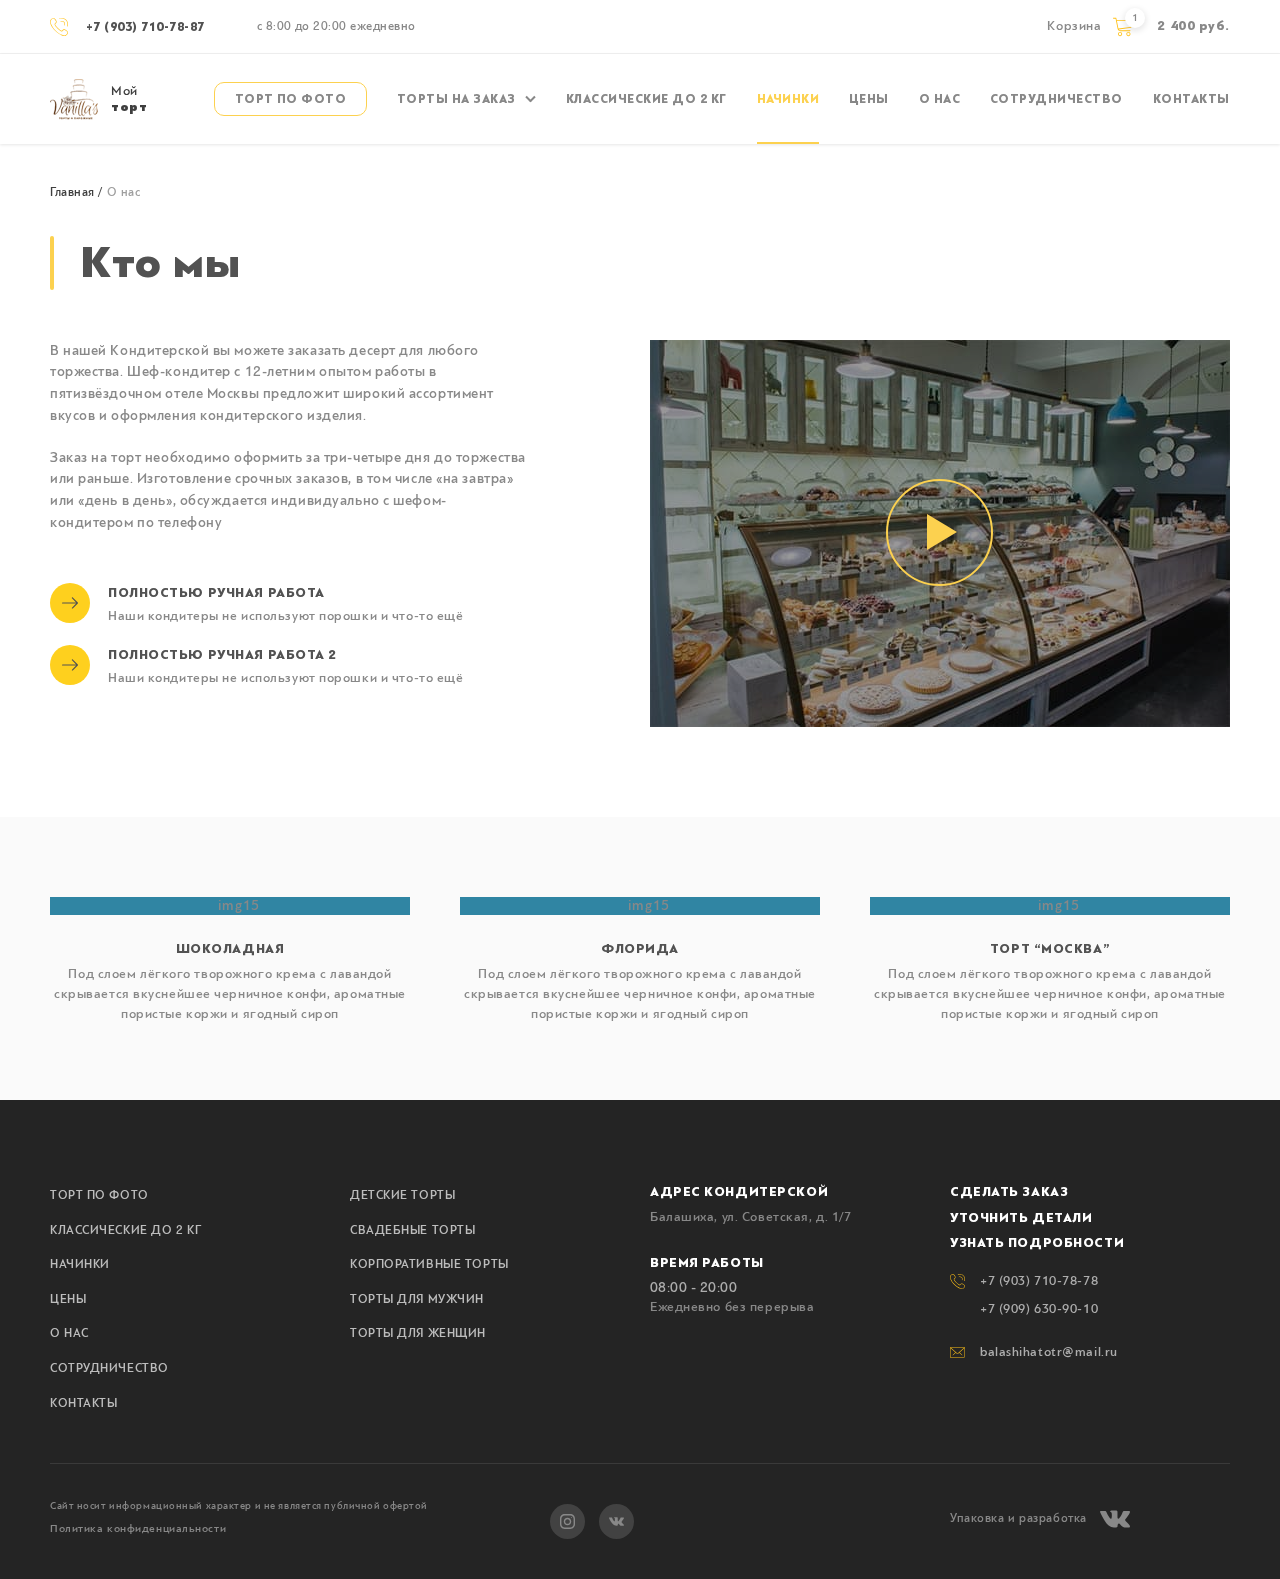
==== about.html @ bded31c9 "Add files via upload" ====
<!DOCTYPE html>
<html lang="ru">
<head>
	<meta http-equiv="Content-Type" content="text/html; charset=utf-8" />
	<meta name="format-detection" content="telephone=no">
	<meta name="viewport" content="width=device-width, initial-scale=1, user-scalable=no, maximum-scale=1">
	<title>Мой Торт - О нас</title>
	<link rel="stylesheet" type="text/css" href="css/style.css?ver1.0" />
	<link rel="stylesheet" type="text/css" href="css/jquery.fancybox.css" />
	<link rel="stylesheet" type="text/css" href="css/bootstrap-grid.css" />
	<link rel="stylesheet" type="text/css" href="css/menu.css" />
	<link rel="stylesheet" type="text/css" href="css/jquery.formstyler.css" />
	<link rel="stylesheet" type="text/css" href="css/datepicker.css" />
</head>
<body class="loaded ">


<!-- BEGIN BODY -->
<div class="main-wrapper ">

	<!-- BEGIN HEADER -->
	<header class="header cd-main-header">
		<div class="header__top">
			<div class="container">
				<div class="phone header__phone">
					<a href="tel:79037107887" class="phone__link"><svg class="icon icon-phone-call"><use xlink:href="#icon-phone-call"></use></svg> +7 (903) 710-78-87 </a>
				</div>
				<div class="work-time">с 8:00 до 20:00 ежедневно</div>
				<a href="#" class="basket header__right">
					<span class="basket__title">Корзина</span>
					<span class="basket__icon">
						<svg class="icon icon-shopping-cart"><use xlink:href="#icon-shopping-cart"></use></svg>
						<span class="basket__label">1</span>
					</span>
					<span class="basket__summa">2 400 руб.</span>
				</a>
			</div>
		</div>
		<div class="header__bottom">
			<div class="container">
				<a href="#" class="logo">
					<img src="img/logo.png" alt="" class="logo__img">
					<span class="logo__title">Мой <strong>торт</strong></span>
				</a>
				<ul class="cd-header-buttons d-lg-none">
					<li><a class="cd-nav-trigger" href="#cd-primary-nav"><span></span></a></li>
				</ul> 
			</div>
		</div>
	</header>
	<!-- HEADER EOF   -->

	<!-- BEGIN CONTENT -->
	<main class="main cd-main">
		<div class="container">
			<ul class="bread-crambs">
				<li class="bread-crambs__item">
					<a href="#" class="bread-crambs__link">Главная</a>
					<span class="devider">/</span>
				</li>
				<li class="bread-crambs__item">О нас</li>
			</ul>
			
			<article class="article-simple section">
				<div class="section__head">
					<h1 class="section__title">Кто мы</h1>
				</div>

				<div class="row">
					<div class="col-lg-5">
						<p>В нашей Кондитерской вы можете заказать десерт для любого торжества. Шеф-кондитер с 12-летним опытом работы в пятизвёздочном отеле Москвы предложит широкий ассортимент вкусов и оформления кондитерского изделия.</p>
 
						<p>Заказ на торт необходимо оформить за три-четыре дня до торжества или раньше. Изготовление срочных заказов, в том числе «на завтра» или «день в день», обсуждается индивидуально с шефом-кондитером по телефону</p>

 						<ul class="fact-list">
 							<li>
 								<span class="fact-list__icon"><svg class="icon icon-right-arrow"><use xlink:href="#icon-right-arrow"></use></svg></span>
 								<h5 class="h5">Полностью ручная работа</h5>
								<p>Наши кондитеры не используют порошки и что-то ещё</p>
 							</li>
 							<li>
 								<span class="fact-list__icon"><svg class="icon icon-right-arrow"><use xlink:href="#icon-right-arrow"></use></svg></span>
 								<h5 class="h5">Полностью ручная работа 2</h5>
								<p>Наши кондитеры не используют порошки и что-то ещё</p>
 							</li>
 						</ul>
					</div>
					<div class="col-lg-6 offset-lg-1">
						<div class="video js-video" data-youtube-link="bTLvoWpBKPc">
							<div class="video-cont">
								<img class="video__img" src="img/v880_881.jpg" alt="" />
								<button class="video__play" type="button"></button>
							</div>
						</div>
					</div>
				</div>
			</article>
		</div>
		
		<section class="section section-stuffing section--dark" id="sec-spec">
			<div class="container">
				<div class="stuffing-list">
					<div class="row gutter50 gutter-sm30">
						<div class="col-lg-4 col-sm-6">
							<div class="stuffing-block">
								<figure class="stuffing-block__img">
									<img class="lazy" data-src="img/stuffing-img1.jpg" alt="img15">
									<figcaption class="stuffing-block__caption">
										<div class="stuffing-block__info">
											<h4>Состав</h4>
											<p>сахар, мука, яйца, сливки Parmallat, свежие ягоды клубники, черники и ананаса, что-то ещё сахар, мука, яйца, сливки Parmallat, свежие ягоды клубники, черники и ананаса, что-то ещё сахар, мука, яйца, сливки Parmallat, свежие ягоды клубники, черники и ананаса, что-то ещё</p>
										</div>
									</figcaption>			
								</figure>
								<div class="stuffing-block__body">
									<div class="stuffing-block__title">шоколадная</div>
									<p>Под слоем лёгкого творожного крема с лавандой скрывается вкуснейшее черничное конфи, ароматные пористые коржи и ягодный сироп  </p>
								</div>
							</div> 
						</div>
						<div class="col-lg-4 col-sm-6">
							<div class="stuffing-block">
								<figure class="stuffing-block__img">
									<img class="lazy" data-src="img/stuffing-img2.jpg" alt="img15">
									<figcaption class="stuffing-block__caption">
										<div class="stuffing-block__info">
											<h4>Состав</h4>
											<p>сахар, мука, яйца, сливки Parmallat, свежие ягоды клубники, черники и ананаса, что-то ещё</p>
										</div>
									</figcaption>			
								</figure>
								<div class="stuffing-block__body">
									<div class="stuffing-block__title">Флорида</div>
									<p>Под слоем лёгкого творожного крема с лавандой скрывается вкуснейшее черничное конфи, ароматные пористые коржи и ягодный сироп  </p>
								</div>
							</div> 
						</div>
						<div class="col-lg-4 col-sm-6">
							<div class="stuffing-block">
								<figure class="stuffing-block__img">
									<img class="lazy" data-src="img/stuffing-img3.jpg" alt="img15">
									<figcaption class="stuffing-block__caption">
										<div class="stuffing-block__info">
											<h4>Состав</h4>
											<p>сахар, мука, яйца, сливки Parmallat, свежие ягоды клубники, черники и ананаса, что-то ещё</p>
										</div>
									</figcaption>			
								</figure>
								<div class="stuffing-block__body">
									<div class="stuffing-block__title">Торт “Москва”</div>
									<p>Под слоем лёгкого творожного крема с лавандой скрывается вкуснейшее черничное конфи, ароматные пористые коржи и ягодный сироп  </p>
								</div>
							</div> 
						</div>
					</div>
				</div>
			</div>
		</section>
		
		<div class="cd-overlay"></div>
	</main>
	<!-- CONTENT EOF   -->

	<!-- BEGIN FOOTER -->
	<footer class="footer">
		<div class="container">
			<div class="footer__top">
				<div class="row">
					<div class="col-sm-6 col-lg-3 footer__item">
						<ul class="footer-menu">
							<li><a href="#">Торт по фото</a></li>
							<li><a href="#">Классические до 2 кг</a></li>
							<li><a href="#">начинки</a></li>
							<li><a href="#">цены</a></li>
							<li><a href="#">о нас</a></li>
							<li><a href="#">сотрудничество</a></li>
							<li><a href="#">КОНТАКТЫ</a></li>
						</ul>
					</div>
					<div class="col-sm-6 col-lg-3 footer__item">
						<ul class="footer-menu">
							<li><a href="#">Детские торты</a></li>
							<li><a href="#">Свадебные торты</a></li>
							<li><a href="#">Корпоративные торты</a></li>
							<li><a href="#">Торты для мужчин</a></li>
							<li><a href="#">Торты для женщин</a></li>
						</ul>
					</div>
					<div class="col-sm-6 col-lg-3 footer__item">
						<div class="footer-info-list">
							<h5 class="footer__title">Адрес кондитерской</h5>
							<div class="footer-info-list__text">Балашиха, ул. Советская, д. 1/7</div>
						</div>
	
	
						<div class="footer-info-list">
							<h5 class="footer__title">Время работы</h5>
							<div class="footer-info-list__text"><div class="work-time">08:00 - 20:00</div>Ежедневно без перерыва</div>
						</div>
					</div>
					<div class="col-sm-6 col-lg-3 footer__item">
						<h5 class="footer__title mb10"><a href="#">Сделать заказ</a></h5>
						<h5 class="footer__title mb10"><a href="#">Уточнить детали</a></h5>
						<h5 class="footer__title mb10"><a href="#">узнать подробности</a></h5>
	
						<address class="address-list mt20">
							<div class="address-list__item">
								<svg class="icon icon-phone-call"><use xlink:href="#icon-phone-call"></use></svg>
								<div><a href="tel:79037107878">+7 (903) 710-78-78 </a></div>
								<div><a href="tel:79096309010">+7 (909) 630-90-10 </a></div>
							</div>
							<div class="address-list__item">
								<svg class="icon icon-mail"><use xlink:href="#icon-mail"></use></svg>
								<div><a href="mailto:balashihatotr@mail.ru">balashihatotr@mail.ru</a></div>
							</div>
						</address>
					</div>
					<div class="col-sm-6 col-lg-3 offset-lg-9">
						<div class="card-block"><img class="lazy" data-src="img/cards.png" alt=""></div>
					</div>
				</div>
			</div>
			<div class="footer__bottom">
				<div class="row align-items-center">
					<div class="col-lg-5 col-md-5">
						<p class="size-xs mb5">Сайт носит информационный характер и не является публичной офертой</p>
						<p class="mb5"><a data-fancybox data-src="#popup-policy"  href="javascript:;" class="policy">Политика конфиденциальности</a></p>
					</div>
					<div class="col-lg-4 col-md-3">
						<div class="social mt10 mb10 social--circle">
							<a href="#" class="social__link"><svg class="icon icon-instagram"><use xlink:href="#icon-instagram"></use></svg></a>
							<a href="#" class="social__link"><svg class="icon icon-vk"><use xlink:href="#icon-vk"></use></svg></a>
						</div>
					</div>
					<div class="col-lg-3 col-md-4">
						<p class="size-sm mb5">Упаковка и разработка <a href="#" class="social__link"><svg class="icon icon-vk"><use xlink:href="#icon-vk"></use></svg></a></p>
					</div>
				</div>
			</div>
		</div>
	
	</footer>
	<!-- FOOTER EOF   -->

</div>
<!-- BODY EOF   -->


<nav class="cd-nav">
	<ul id="cd-primary-nav" class="cd-primary-nav is-fixed">
		<li class="cd-nav-item-button"><span><a href="#" class="cd-nav-button">ТОРТ ПО ФОТО</a></span></li>
		<li class="has-children">
			<a href="#" >ТОРТЫ НА ЗАКАЗ</a>
			<div class="cd-nav-icons is-hidden">
				<div class="container">
					<ul class="cd-nav-menu">
						<li class="go-back"><a href="#0">МЕНЮ</a></li>
						<li>
							<a class="cd-nav-item" href="#">
								<svg class="icon icon-birthday"><use xlink:href="#icon-birthday"></use></svg>
								<h5>Детские торты</h5>
								<p>Праздник для вашего ребёнка</p>
							</a>
						</li>
						<li>
							<a class="cd-nav-item" href="#">
								<svg class="icon icon-birthday"><use xlink:href="#icon-birthday"></use></svg>
								<h5>Свадебные торты</h5>
								<p>Праздник для вашего ребёнка</p>
							</a>
						</li>
						<li>
							<a class="cd-nav-item" href="#">
								<svg class="icon icon-birthday"><use xlink:href="#icon-birthday"></use></svg>
								<h5>Корпоративные торты</h5>
								<p>Праздник для вашего ребёнка</p>
							</a>
						</li>
						<li>
							<a class="cd-nav-item" href="#">
								<svg class="icon icon-birthday"><use xlink:href="#icon-birthday"></use></svg>
								<h5>Торты для мужчин</h5>
								<p>Праздник для вашего ребёнка</p>
							</a>
						</li>
						<li>
							<a class="cd-nav-item" href="#">
								<svg class="icon icon-birthday"><use xlink:href="#icon-birthday"></use></svg>
								<h5>Торты для женщин</h5>
								<p>Праздник для вашего ребёнка</p>
							</a>
						</li>
					</ul>
				</div>
			</div>
		</li>
		<li><a href="#">КЛАССИЧЕСКИЕ ДО 2 КГ</a></li>
		<li><a href="#" class="selected">НАЧИНКИ</a></li>
		<li><a href="#">ЦЕНЫ</a></li>
		<li class="d-lg-none d-xl-block"><a href="#">О НАС</a></li>
		<li class="d-lg-none d-xl-block"><a href="#">СОТРУДНИЧЕСТВО</a></li>
		<li class="d-lg-none d-xl-block"><a href="#">KОНТАКТЫ</a></li>
		<li class="has-children d-none d-lg-block d-xl-none">
			<a href="#"><svg class="icon icon-dots-more"><use xlink:href="#icon-dots-more"></use></svg></a>
			<div class="cd-nav-icons is-hidden">
				<div class="container">
					<ul class="b-nav ">
						<li class="b-nav__item ">
							<a href="#" class="b-nav__link">
								<span class="b-nav__title">О НАС</span>
							</a>
						</li>
						<li class="b-nav__item ">
							<a href="#" class="b-nav__link">
								<span class="b-nav__title">СОТРУДНИЧЕСТВО</span>
							</a>
						</li>
						<li class="b-nav__item ">
							<a href="#" class="b-nav__link">
								<span class="b-nav__title">KОНТАКТЫ</span>
							</a>
						</li>
					</ul>
				</div>
			</div>
		</li>
		<li class="cd-nav-footer d-lg-none">
			<div class="cd-nav-footer__inner">
				<address class="address-list mb40">
					<div class="address-list__item">
						<svg class="icon icon-phone-call"><use xlink:href="#icon-phone-call"></use></svg>
						<div><a href="tel:79037107878">+7 (903) 710-78-78 </a></div>
						<div><a href="tel:79096309010">+7 (909) 630-90-10 </a></div>
					</div>

				</address>
				<div class="footer-info-list">
					<h5 class="footer__title">Адрес кондитерской</h5>
					<div class="footer-info-list__text">Балашиха, ул. Советская, д. 1/7</div>
				</div>


				<div class="footer-info-list">
					<h5 class="footer__title">Время работы</h5>
					<div class="footer-info-list__text"><div class="work-time">08:00 - 20:00</div>Ежедневно без перерыва</div>
				</div>
			</div>
		</li>
	</ul> <!-- primary-nav -->
</nav> <!-- cd-nav -->


<div style="display: none;" id="popup-callback" class="popup animated-modal">
	<div class="popup__head">
		<h2 class="popup__title">Перезвоните мне</h2>
	</div>
	<p class="size-lm text-center">Введите, пожалуйста, свои данные и наш менеджер свяжется с вами в течение нескольких минут</p>
	
	<form action="#">
		<div class="form-field">
			<input type="text" class="form-input" placeholder="Имя*">
		</div>
		<div class="form-field">
			<input type="tel" class="form-input tel-mask" placeholder="Телефон* ">
		</div>
		<input type="submit" value="Оформить заказ" class="btn btn--block btn--warning btn--lg">
		<p class="mt10 size-xs text-center color-default mb0">
			Нажимая кнопку, вы соглашаетесь <br>с <a data-fancybox data-src="#popup-conditions"  href="javascript:;" onclick="javascript:parent.jQuery.fancybox.close();" class="link">условиями обработки данных</a>
		</p>
	</form>
</div>

<div style="display: none;" id="popup-order-one-click" class="popup animated-modal">
	<div class="row gutter30">
		<div class="col-md-6 mb30">
			<div class="popup__head">
				<h2 class="popup__title">Заказ в 1 клик</h2>
			</div>
			<div class="card card--small text-center">
				<div class="card__img">
					<img class="lazy" data-src="img/card-img1.png" alt="">
				</div>
				<div class="card__body">
					<div class="articul">Арт. 1478</div>
					<h6 class="card__title">Торт “Лунтик”</h6>
				</div>
			</div>
			<div class="card-description mt15">
				<div class="mb5"><strong>Начинка:</strong> белый лес</div>
				<div class="mb5"><strong>Вес:</strong> 4 кг (8 человек) </div>
				<div class="mb5"><strong>Надпись:</strong> С днём рождения, Елена Александовна (на ленте) </div>
				<div class="mb5 mt10">Стоимость: <span class="price">3 400 руб.</span></div>
			</div>
		</div>
		<div class="col-md-6 mb30">
			<p class="size-lm text-center">Введите, пожалуйста, свои данные и наш менеджер свяжется с вами в течение нескольких минут</p>
			<form action="#">
				<div class="form-field">
					<div class="form-field-icon">
						<input type="text" class="datepicker-here form-input" placeholder="Дата">
						<span class="form-icon"><span class="arrow"></span></span>
					</div>
				</div>
				<div class="form-field">
					<input type="text" class="form-input" placeholder="Имя*">
				</div>
				<div class="form-field">
					<input type="tel" class="form-input tel-mask" placeholder="Телефон* ">
				</div>
				<div class="form-field">
					<input type="email" class="form-input " placeholder="Email">
				</div>
				<input type="submit" value="Оформить заказ" class="btn btn--block btn--warning btn--lg">
				<p class="mt10 size-xs text-center color-default mb0">
					Нажимая кнопку, вы соглашаетесь <br>с <a data-fancybox data-src="#popup-conditions"  href="javascript:;" onclick="javascript:parent.jQuery.fancybox.close();" class="link">условиями обработки данных</a>
				</p>
			</form>
		</div>
	</div>
</div>

<div style="display: none;" id="popup-label-examples" class="popup animated-modal">
	<div class="popup__head">
		<h2 class="popup__title">Примеры надписей</h2>
	</div>

	<div class="label-examples">
		<div class="row gutter50 gutter-sm30">
			<div class="col-sm-6">
				<div class="label-example">
					<div class="label-example__img"><img class="lazy" data-src="img/label-ex.jpg" alt=""></div>
					<div class="label-example__title">Надпись на  торте</div>
				</div>
			</div>
			<div class="col-sm-6">
				<div class="label-example">
					<div class="label-example__img"><img class="lazy" data-src="img/label-ex2.jpg" alt=""></div>
					<div class="label-example__title">Надпись на ленте</div>
				</div>
			</div>
		</div>
	</div>
</div>

<div style="display: none;" id="popup-stuffing" class="popup animated-modal">
	<div class="popup__head">
		<h2 class="popup__title">Начинки</h2>
	</div>

	<div class="stuffing-list">
		<div class="row gutter50 gutter-sm30">
			<div class="col-lg-4 col-sm-6">
				<div class="stuffing-block">
					<figure class="stuffing-block__img">
						<img class="lazy" data-src="img/stuffing-img1.jpg" alt="img15">
						<figcaption class="stuffing-block__caption">
							<div class="stuffing-block__info">
								<h4>Состав</h4>
								<p>сахар, мука, яйца, сливки Parmallat, свежие ягоды клубники, черники и ананаса, что-то ещё сахар, мука, яйца, сливки Parmallat, свежие ягоды клубники, черники и ананаса, что-то ещё сахар, мука, яйца, сливки Parmallat, свежие ягоды клубники, черники и ананаса, что-то ещё</p>
							</div>
						</figcaption>			
					</figure>
					<div class="stuffing-block__body">
						<div class="stuffing-block__title">шоколадная</div>
						<p>Под слоем лёгкого творожного крема с лавандой скрывается вкуснейшее черничное конфи, ароматные пористые коржи и ягодный сироп  </p>
					</div>
				</div> 
			</div>
			<div class="col-lg-4 col-sm-6">
				<div class="stuffing-block">
					<figure class="stuffing-block__img">
						<img class="lazy" data-src="img/stuffing-img2.jpg" alt="img15">
						<figcaption class="stuffing-block__caption">
							<div class="stuffing-block__info">
								<h4>Состав</h4>
								<p>сахар, мука, яйца, сливки Parmallat, свежие ягоды клубники, черники и ананаса, что-то ещё</p>
							</div>
						</figcaption>			
					</figure>
					<div class="stuffing-block__body">
						<div class="stuffing-block__title">Флорида</div>
						<p>Под слоем лёгкого творожного крема с лавандой скрывается вкуснейшее черничное конфи, ароматные пористые коржи и ягодный сироп  </p>
					</div>
				</div> 
			</div>
			<div class="col-lg-4 col-sm-6">
				<div class="stuffing-block">
					<figure class="stuffing-block__img">
						<img class="lazy" data-src="img/stuffing-img3.jpg" alt="img15">
						<figcaption class="stuffing-block__caption">
							<div class="stuffing-block__info">
								<h4>Состав</h4>
								<p>сахар, мука, яйца, сливки Parmallat, свежие ягоды клубники, черники и ананаса, что-то ещё</p>
							</div>
						</figcaption>			
					</figure>
					<div class="stuffing-block__body">
						<div class="stuffing-block__title">Торт “Москва”</div>
						<p>Под слоем лёгкого творожного крема с лавандой скрывается вкуснейшее черничное конфи, ароматные пористые коржи и ягодный сироп  </p>
					</div>
				</div> 
			</div>
			<div class="col-lg-4 col-sm-6">
				<div class="stuffing-block">
					<figure class="stuffing-block__img">
						<img class="lazy" data-src="img/stuffing-img2.jpg" alt="img15">
						<figcaption class="stuffing-block__caption">
							<div class="stuffing-block__info">
								<h4>Состав</h4>
								<p>сахар, мука, яйца, сливки Parmallat, свежие ягоды клубники, черники и ананаса, что-то ещё</p>
							</div>
						</figcaption>			
					</figure>
					<div class="stuffing-block__body">
						<div class="stuffing-block__title">Флорида</div>
						<p>Под слоем лёгкого творожного крема с лавандой скрывается вкуснейшее черничное конфи, ароматные пористые коржи и ягодный сироп  </p>
					</div>
				</div> 
			</div>
			<div class="col-lg-4 col-sm-6">
				<div class="stuffing-block">
					<figure class="stuffing-block__img">
						<img class="lazy" data-src="img/stuffing-img3.jpg" alt="img15">
						<figcaption class="stuffing-block__caption">
							<div class="stuffing-block__info">
								<h4>Состав</h4>
								<p>сахар, мука, яйца, сливки Parmallat, свежие ягоды клубники, черники и ананаса, что-то ещё</p>
							</div>
						</figcaption>			
					</figure>
					<div class="stuffing-block__body">
						<div class="stuffing-block__title">Торт “Москва”</div>
						<p>Под слоем лёгкого творожного крема с лавандой скрывается вкуснейшее черничное конфи, ароматные пористые коржи и ягодный сироп  </p>
					</div>
				</div> 
			</div>
			<div class="col-lg-4 col-sm-6">
				<div class="stuffing-block">
					<figure class="stuffing-block__img">
						<img class="lazy" data-src="img/stuffing-img1.jpg" alt="img15">
						<figcaption class="stuffing-block__caption">
							<div class="stuffing-block__info">
								<h4>Состав</h4>
								<p>сахар, мука, яйца, сливки Parmallat, свежие ягоды клубники, черники и ананаса, что-то ещё сахар, мука, яйца, сливки Parmallat, свежие ягоды клубники, черники и ананаса, что-то ещё сахар, мука, яйца, сливки Parmallat, свежие ягоды клубники, черники и ананаса, что-то ещё</p>
							</div>
						</figcaption>			
					</figure>
					<div class="stuffing-block__body">
						<div class="stuffing-block__title">шоколадная</div>
						<p>Под слоем лёгкого творожного крема с лавандой скрывается вкуснейшее черничное конфи, ароматные пористые коржи и ягодный сироп  </p>
					</div>
				</div> 
			</div>
			<div class="col-lg-4 col-sm-6">
				<div class="stuffing-block">
					<figure class="stuffing-block__img">
						<img class="lazy" data-src="img/stuffing-img1.jpg" alt="img15">
						<figcaption class="stuffing-block__caption">
							<div class="stuffing-block__info">
								<h4>Состав</h4>
								<p>сахар, мука, яйца, сливки Parmallat, свежие ягоды клубники, черники и ананаса, что-то ещё сахар, мука, яйца, сливки Parmallat, свежие ягоды клубники, черники и ананаса, что-то ещё сахар, мука, яйца, сливки Parmallat, свежие ягоды клубники, черники и ананаса, что-то ещё</p>
							</div>
						</figcaption>			
					</figure>
					<div class="stuffing-block__body">
						<div class="stuffing-block__title">шоколадная</div>
						<p>Под слоем лёгкого творожного крема с лавандой скрывается вкуснейшее черничное конфи, ароматные пористые коржи и ягодный сироп  </p>
					</div>
				</div> 
			</div>
			<div class="col-lg-4 col-sm-6">
				<div class="stuffing-block">
					<figure class="stuffing-block__img">
						<img class="lazy" data-src="img/stuffing-img2.jpg" alt="img15">
						<figcaption class="stuffing-block__caption">
							<div class="stuffing-block__info">
								<h4>Состав</h4>
								<p>сахар, мука, яйца, сливки Parmallat, свежие ягоды клубники, черники и ананаса, что-то ещё</p>
							</div>
						</figcaption>			
					</figure>
					<div class="stuffing-block__body">
						<div class="stuffing-block__title">Флорида</div>
						<p>Под слоем лёгкого творожного крема с лавандой скрывается вкуснейшее черничное конфи, ароматные пористые коржи и ягодный сироп  </p>
					</div>
				</div> 
			</div>
			<div class="col-lg-4 col-sm-6">
				<div class="stuffing-block">
					<figure class="stuffing-block__img">
						<img class="lazy" data-src="img/stuffing-img3.jpg" alt="img15">
						<figcaption class="stuffing-block__caption">
							<div class="stuffing-block__info">
								<h4>Состав</h4>
								<p>сахар, мука, яйца, сливки Parmallat, свежие ягоды клубники, черники и ананаса, что-то ещё</p>
							</div>
						</figcaption>			
					</figure>
					<div class="stuffing-block__body">
						<div class="stuffing-block__title">Торт “Москва”</div>
						<p>Под слоем лёгкого творожного крема с лавандой скрывается вкуснейшее черничное конфи, ароматные пористые коржи и ягодный сироп  </p>
					</div>
				</div> 
			</div>
			<div class="col-lg-4 col-sm-6">
				<div class="stuffing-block">
					<figure class="stuffing-block__img">
						<img class="lazy" data-src="img/stuffing-img2.jpg" alt="img15">
						<figcaption class="stuffing-block__caption">
							<div class="stuffing-block__info">
								<h4>Состав</h4>
								<p>сахар, мука, яйца, сливки Parmallat, свежие ягоды клубники, черники и ананаса, что-то ещё</p>
							</div>
						</figcaption>			
					</figure>
					<div class="stuffing-block__body">
						<div class="stuffing-block__title">Флорида</div>
						<p>Под слоем лёгкого творожного крема с лавандой скрывается вкуснейшее черничное конфи, ароматные пористые коржи и ягодный сироп  </p>
					</div>
				</div> 
			</div>
			<div class="col-lg-4 col-sm-6">
				<div class="stuffing-block">
					<figure class="stuffing-block__img">
						<img class="lazy" data-src="img/stuffing-img3.jpg" alt="img15">
						<figcaption class="stuffing-block__caption">
							<div class="stuffing-block__info">
								<h4>Состав</h4>
								<p>сахар, мука, яйца, сливки Parmallat, свежие ягоды клубники, черники и ананаса, что-то ещё</p>
							</div>
						</figcaption>			
					</figure>
					<div class="stuffing-block__body">
						<div class="stuffing-block__title">Торт “Москва”</div>
						<p>Под слоем лёгкого творожного крема с лавандой скрывается вкуснейшее черничное конфи, ароматные пористые коржи и ягодный сироп  </p>
					</div>
				</div> 
			</div>
		</div>	
	</div>
	<div class="hr"></div>
</div>

<div style="display: none;" id="popup-table-size" class="popup animated-modal">
	<div class="popup__head">
		<h2 class="popup__title">Таблица размеров</h2>
	</div>
	<div class="table-size mb30">
		<img class="lazy" data-src="img/table-size.jpg" alt="">
	</div>
</div>

<div style="display: none;" id="popup-tasting" class="popup animated-modal">
	<div class="row gutter30">
		<div class="col-md-6 mb30">
			<div class="popup__head">
				<h2 class="popup__title">Бесплатная дегустация начинок</h2>
			</div>
			<div class="size-ms mb30">
				<p class="font-bold color-dark">При заказе торта весом более 3 кг мы дарим дегустационный набор с нашими начинками</p>
				<ul class="list">
					<li>- Запишитесь на дегустацию или оформите доставку*;</li>
					<li>- Менеджер подтверждает запись;</li>
					<li>- После дегустации вы делаете заказ торта весом от 3 кг с понравившейся начинкой </li>
				</ul>
			</div>
			<p class="size-sm color-default">* Стоимость доставки рассчитывается как доставка торта <br>
			В случае заказа торта весом менее 3 кг или отказа от заказа оплачивается дегустационный набор</p>
		</div>
		<div class="col-md-6 mb30">
			<p class="size-lm text-center">Введите, пожалуйста, свои данные и наш менеджер свяжется с вами в течение нескольких минут</p>
			<form action="#">
				<div class="form-field">
					<div class="form-field-icon">
						<input type="text" class="datepicker-here form-input" placeholder="Дата">
						<span class="form-icon"><span class="arrow"></span></span>
					</div>
				</div>
				<div class="form-field">
					<input type="text" class="form-input" placeholder="Имя*">
				</div>
				<div class="form-field">
					<input type="tel" class="form-input tel-mask" placeholder="Телефон* ">
				</div>
				<div class="form-field">
					<input type="email" class="form-input" placeholder="Email">
				</div>
				<input type="submit" value="Оформить заказ" class="btn btn--block btn--warning btn--lg">
				<p class="mt10 size-xs text-center color-default mb0">
					Нажимая кнопку, вы соглашаетесь <br>с <a data-fancybox data-src="#popup-conditions"  href="javascript:;" onclick="javascript:parent.jQuery.fancybox.close();" class="link">условиями обработки данных</a>
				</p>
			</form>
		</div>
	</div>
</div>

<div style="display: none;" id="popup-candle-numbers" class="popup animated-modal">
	<div class="popup__head">
		<h2 class="popup__title">Свечи цифры</h2>
	</div>

	<div class="candle-numbers column-5">
		<div class="item">
			<div class="candle-number-block">
				<div class="candle-number-block__img">
					<div class="button-wrapper">
						<a href="#" class="btn btn--warning">В корзину</a>
					</div>
					<img class="lazy" data-src="img/cn1.png" alt="img15">
				</div>
				<div class="candle-number-block__body">
					<div class="candle-number-block__title">Свеча цифра “5”</div>
					<p class="candle-number-block__price">80 руб.</p>
				</div>
			</div> 
		</div>
		<div class="item">
			<div class="candle-number-block">
				<div class="candle-number-block__img">
					<div class="button-wrapper">
						<a href="#" class="btn btn--warning">В корзину</a>
					</div>
					<img class="lazy" data-src="img/cn2.png" alt="img15">
				</div>
				<div class="candle-number-block__body">
					<div class="candle-number-block__title">Растяжка “С днём рождения”</div>
					<p class="candle-number-block__price">80 руб.</p>
				</div>
			</div> 
		</div>
		<div class="item">
			<div class="candle-number-block">
				<div class="candle-number-block__img">
					<div class="button-wrapper">
						<a href="#" class="btn btn--warning">В корзину</a>
					</div>
					<img class="lazy" data-src="img/cn3.png" alt="img15">
				</div>
				<div class="candle-number-block__body">
					<div class="candle-number-block__title">Свеча цифра “4”</div>
					<p class="candle-number-block__price">70 руб.</p>
				</div>
			</div> 
		</div>
		<div class="item">
			<div class="candle-number-block">
				<div class="candle-number-block__img">
					<div class="button-wrapper">
						<a href="#" class="btn btn--warning">В корзину</a>
					</div>
					<img class="lazy" data-src="img/cn4.png" alt="img15">
				</div>
				<div class="candle-number-block__body">
					<div class="candle-number-block__title">Свеча цифра “5”</div>
					<p class="candle-number-block__price">180 руб.</p>
				</div>
			</div> 
		</div>
		<div class="item">
			<div class="candle-number-block">
				<div class="candle-number-block__img">
					<div class="button-wrapper">
						<a href="#" class="btn btn--warning">В корзину</a>
					</div>
					<img class="lazy" data-src="img/cn5.png" alt="img15">
				</div>
				<div class="candle-number-block__body">
					<div class="candle-number-block__title">Свеча цифра “2”</div>
					<p class="candle-number-block__price">150 руб.</p>
				</div>
			</div> 
		</div>
		<div class="item">
			<div class="candle-number-block">
				<div class="candle-number-block__img">
					<div class="button-wrapper">
						<a href="#" class="btn btn--warning">В корзину</a>
					</div>
					<img class="lazy" data-src="img/cn6.png" alt="img15">
				</div>
				<div class="candle-number-block__body">
					<div class="candle-number-block__title">Свеча цифра “5”</div>
					<p class="candle-number-block__price">80 руб.</p>
				</div>
			</div> 
		</div>
		<div class="item">
			<div class="candle-number-block">
				<div class="candle-number-block__img">
					<div class="button-wrapper">
						<a href="#" class="btn btn--warning">В корзину</a>
					</div>
					<img class="lazy" data-src="img/cn1.png" alt="img15">
				</div>
				<div class="candle-number-block__body">
					<div class="candle-number-block__title">Свеча цифра “5”</div>
					<p class="candle-number-block__price">80 руб.</p>
				</div>
			</div> 
		</div>
		<div class="item">
			<div class="candle-number-block">
				<div class="candle-number-block__img">
					<div class="button-wrapper">
						<a href="#" class="btn btn--warning">В корзину</a>
					</div>
					<img class="lazy" data-src="img/cn2.png" alt="img15">
				</div>
				<div class="candle-number-block__body">
					<div class="candle-number-block__title">Свеча цифра “5”</div>
					<p class="candle-number-block__price">80 руб.</p>
				</div>
			</div> 
		</div>
		<div class="item">
			<div class="candle-number-block">
				<div class="candle-number-block__img">
					<div class="button-wrapper">
						<a href="#" class="btn btn--warning">В корзину</a>
					</div>
					<img class="lazy" data-src="img/cn5.png" alt="img15">
				</div>
				<div class="candle-number-block__body">
					<div class="candle-number-block__title">Свеча цифра “5”</div>
					<p class="candle-number-block__price">80 руб.</p>
				</div>
			</div> 
		</div>
		<div class="item">
			<div class="candle-number-block">
				<div class="candle-number-block__img">
					<div class="button-wrapper">
						<a href="#" class="btn btn--warning">В корзину</a>
					</div>
					<img class="lazy" data-src="img/cn4.png" alt="img15">
				</div>
				<div class="candle-number-block__body">
					<div class="candle-number-block__title">Свеча цифра “5”</div>
					<p class="candle-number-block__price">80 руб.</p>
				</div>
			</div> 
		</div>
		<div class="item">
			<div class="candle-number-block">
				<div class="candle-number-block__img">
					<div class="button-wrapper">
						<a href="#" class="btn btn--warning">В корзину</a>
					</div>
					<img class="lazy" data-src="img/cn1.png" alt="img15">
				</div>
				<div class="candle-number-block__body">
					<div class="candle-number-block__title">Свеча цифра “5”</div>
					<p class="candle-number-block__price">80 руб.</p>
				</div>
			</div> 
		</div>
		<div class="item">
			<div class="candle-number-block">
				<div class="candle-number-block__img">
					<div class="button-wrapper">
						<a href="#" class="btn btn--warning">В корзину</a>
					</div>
					<img class="lazy" data-src="img/cn1.png" alt="img15">
				</div>
				<div class="candle-number-block__body">
					<div class="candle-number-block__title">Свеча цифра “5”</div>
					<p class="candle-number-block__price">80 руб.</p>
				</div>
			</div> 
		</div>
		<div class="item">
			<div class="candle-number-block">
				<div class="candle-number-block__img">
					<div class="button-wrapper">
						<a href="#" class="btn btn--warning">В корзину</a>
					</div>
					<img class="lazy" data-src="img/cn4.png" alt="img15">
				</div>
				<div class="candle-number-block__body">
					<div class="candle-number-block__title">Свеча цифра “5”</div>
					<p class="candle-number-block__price">80 руб.</p>
				</div>
			</div> 
		</div>
		<div class="item">
			<div class="candle-number-block">
				<div class="candle-number-block__img">
					<div class="button-wrapper">
						<a href="#" class="btn btn--warning">В корзину</a>
					</div>
					<img class="lazy" data-src="img/cn5.png" alt="img15">
				</div>
				<div class="candle-number-block__body">
					<div class="candle-number-block__title">Свеча цифра “5”</div>
					<p class="candle-number-block__price">80 руб.</p>
				</div>
			</div> 
		</div>
		<div class="item">
			<div class="candle-number-block">
				<div class="candle-number-block__img">
					<div class="button-wrapper">
						<a href="#" class="btn btn--warning">В корзину</a>
					</div>
					<img class="lazy" data-src="img/cn2.png" alt="img15">
				</div>
				<div class="candle-number-block__body">
					<div class="candle-number-block__title">Свеча цифра “5”</div>
					<p class="candle-number-block__price">80 руб.</p>
				</div>
			</div> 
		</div>
			
	</div>
	<div class="hr"></div>
</div>

<div style="display: none;" id="popup-policy" class="popup animated-modal">
	<div class="popup__head">
		<h2 class="popup__title">Политика конфиденциальности</h2>
	</div>
	<h2 class="h2">Заголовок уровня h2</h2>
	<p>Lorem ipsum dolor sit amet, consectetur adipisicing elit. Hic sequi odio maiores doloribus assumenda possimus nesciunt ipsum dignissimos ullam similique. Eum debitis inventore excepturi magnam assumenda earum ducimus. Fugiat esse, asperiores atque placeat cupiditate ea nam, sint ut rem quas doloribus aliquid itaque dignissimos molestiae fuga modi sapiente est, deleniti iste? Eum commodi doloribus error debitis illum ducimus repudiandae consequatur ullam architecto in ea, sapiente, deleniti magnam unde, labore dolores. Omnis ratione officia voluptatibus aliquid quam quidem autem magni recusandae nesciunt, deleniti sapiente quibusdam corrupti fugit iusto explicabo consequuntur iure animi similique hic nulla labore, ducimus in? Distinctio cum cupiditate nihil repellat veritatis, amet enim laborum quasi minus hic ratione ex tempora necessitatibus nam quis mollitia! Possimus facere, vitae aliquam adipisci officiis sequi alias quasi, praesentium officia enim dolor vero ipsa consequuntur a magni molestias mollitia dolorem delectus itaque numquam est perspiciatis laboriosam accusamus excepturi. Sed ab, provident recusandae voluptatum totam eligendi rerum quae error tempore, deleniti maxime magnam. Ratione ex debitis et, est nesciunt aliquam praesentium architecto nulla ea, impedit magni nobis non id aperiam voluptatibus, omnis laboriosam optio autem beatae quis ut similique reprehenderit quibusdam vel. Perspiciatis blanditiis aspernatur quae, at beatae accusantium, molestiae veritatis provident dolores iusto?</p>
	<h3 class="h3">Заголовок уровня h3</h3>
	<p>Lorem ipsum dolor sit amet, consectetur adipisicing elit. Hic sequi odio maiores doloribus assumenda possimus nesciunt ipsum dignissimos ullam similique. Eum debitis inventore excepturi magnam assumenda earum ducimus. Fugiat esse, asperiores atque placeat cupiditate ea nam, sint ut rem quas doloribus aliquid itaque dignissimos molestiae fuga modi sapiente est, deleniti iste? Eum commodi doloribus error debitis illum ducimus repudiandae consequatur ullam architecto in ea, sapiente, deleniti magnam unde, labore dolores. Omnis ratione officia voluptatibus aliquid quam quidem autem magni recusandae nesciunt, deleniti sapiente quibusdam corrupti fugit iusto explicabo consequuntur iure animi similique hic nulla labore, ducimus in? Distinctio cum cupiditate nihil repellat veritatis, amet enim laborum quasi minus hic ratione ex tempora necessitatibus nam quis mollitia! Possimus facere, vitae aliquam adipisci officiis sequi alias quasi, praesentium officia enim dolor vero ipsa consequuntur a magni molestias mollitia dolorem delectus itaque numquam est perspiciatis laboriosam accusamus excepturi. Sed ab, provident recusandae voluptatum totam eligendi rerum quae error tempore, deleniti maxime magnam. Ratione ex debitis et, est nesciunt aliquam praesentium architecto nulla ea, impedit magni nobis non id aperiam voluptatibus, omnis laboriosam optio autem beatae quis ut similique reprehenderit quibusdam vel. Perspiciatis blanditiis aspernatur quae, at beatae accusantium, molestiae veritatis provident dolores iusto?</p>
	<h4 class="h4">Заголовок уровня h4</h4>
	<p>Lorem ipsum dolor sit amet, consectetur adipisicing elit. Hic sequi odio maiores doloribus assumenda possimus nesciunt ipsum dignissimos ullam similique. Eum debitis inventore excepturi magnam assumenda earum ducimus. Fugiat esse, asperiores atque placeat cupiditate ea nam, sint ut rem quas doloribus aliquid itaque dignissimos molestiae fuga modi sapiente est, deleniti iste? Eum commodi doloribus error debitis illum ducimus repudiandae consequatur ullam architecto in ea, sapiente, deleniti magnam unde, labore dolores. Omnis ratione officia voluptatibus aliquid quam quidem autem magni recusandae nesciunt, deleniti sapiente quibusdam corrupti fugit iusto explicabo consequuntur iure animi similique hic nulla labore, ducimus in? Distinctio cum cupiditate nihil repellat veritatis, amet enim laborum quasi minus hic ratione ex tempora necessitatibus nam quis mollitia! Possimus facere, vitae aliquam adipisci officiis sequi alias quasi, praesentium officia enim dolor vero ipsa consequuntur a magni molestias mollitia dolorem delectus itaque numquam est perspiciatis laboriosam accusamus excepturi. Sed ab, provident recusandae voluptatum totam eligendi rerum quae error tempore, deleniti maxime magnam. Ratione ex debitis et, est nesciunt aliquam praesentium architecto nulla ea, impedit magni nobis non id aperiam voluptatibus, omnis laboriosam optio autem beatae quis ut similique reprehenderit quibusdam vel. Perspiciatis blanditiis aspernatur quae, at beatae accusantium, molestiae veritatis provident dolores iusto?</p>
	<h5 class="h5">Заголовок уровня h5</h5>
	<p>Lorem ipsum dolor sit amet, consectetur adipisicing elit. Hic sequi odio maiores doloribus assumenda possimus nesciunt ipsum dignissimos ullam similique. Eum debitis inventore excepturi magnam assumenda earum ducimus. Fugiat esse, asperiores atque placeat cupiditate ea nam, sint ut rem quas doloribus aliquid itaque dignissimos molestiae fuga modi sapiente est, deleniti iste? Eum commodi doloribus error debitis illum ducimus repudiandae consequatur ullam architecto in ea, sapiente, deleniti magnam unde, labore dolores. Omnis ratione officia voluptatibus aliquid quam quidem autem magni recusandae nesciunt, deleniti sapiente quibusdam corrupti fugit iusto explicabo consequuntur iure animi similique hic nulla labore, ducimus in? Distinctio cum cupiditate nihil repellat veritatis, amet enim laborum quasi minus hic ratione ex tempora necessitatibus nam quis mollitia! Possimus facere, vitae aliquam adipisci officiis sequi alias quasi, praesentium officia enim dolor vero ipsa consequuntur a magni molestias mollitia dolorem delectus itaque numquam est perspiciatis laboriosam accusamus excepturi. Sed ab, provident recusandae voluptatum totam eligendi rerum quae error tempore, deleniti maxime magnam. Ratione ex debitis et, est nesciunt aliquam praesentium architecto nulla ea, impedit magni nobis non id aperiam voluptatibus, omnis laboriosam optio autem beatae quis ut similique reprehenderit quibusdam vel. Perspiciatis blanditiis aspernatur quae, at beatae accusantium, molestiae veritatis provident dolores iusto?</p>
	
</div>

<div style="display: none;" id="popup-conditions" class="popup animated-modal">
	<div class="popup__head">
		<h2 class="popup__title">Условиями обработки данных</h2>
	</div>
	<h2 class="h2">Заголовок уровня h2</h2>
	<p>Lorem ipsum dolor sit amet, consectetur adipisicing elit. Hic sequi odio maiores doloribus assumenda possimus nesciunt ipsum dignissimos ullam similique. Eum debitis inventore excepturi magnam assumenda earum ducimus. Fugiat esse, asperiores atque placeat cupiditate ea nam, sint ut rem quas doloribus aliquid itaque dignissimos molestiae fuga modi sapiente est, deleniti iste? Eum commodi doloribus error debitis illum ducimus repudiandae consequatur ullam architecto in ea, sapiente, deleniti magnam unde, labore dolores. Omnis ratione officia voluptatibus aliquid quam quidem autem magni recusandae nesciunt, deleniti sapiente quibusdam corrupti fugit iusto explicabo consequuntur iure animi similique hic nulla labore, ducimus in? Distinctio cum cupiditate nihil repellat veritatis, amet enim laborum quasi minus hic ratione ex tempora necessitatibus nam quis mollitia! Possimus facere, vitae aliquam adipisci officiis sequi alias quasi, praesentium officia enim dolor vero ipsa consequuntur a magni molestias mollitia dolorem delectus itaque numquam est perspiciatis laboriosam accusamus excepturi. Sed ab, provident recusandae voluptatum totam eligendi rerum quae error tempore, deleniti maxime magnam. Ratione ex debitis et, est nesciunt aliquam praesentium architecto nulla ea, impedit magni nobis non id aperiam voluptatibus, omnis laboriosam optio autem beatae quis ut similique reprehenderit quibusdam vel. Perspiciatis blanditiis aspernatur quae, at beatae accusantium, molestiae veritatis provident dolores iusto?</p>
	<h3 class="h3">Заголовок уровня h3</h3>
	<p>Lorem ipsum dolor sit amet, consectetur adipisicing elit. Hic sequi odio maiores doloribus assumenda possimus nesciunt ipsum dignissimos ullam similique. Eum debitis inventore excepturi magnam assumenda earum ducimus. Fugiat esse, asperiores atque placeat cupiditate ea nam, sint ut rem quas doloribus aliquid itaque dignissimos molestiae fuga modi sapiente est, deleniti iste? Eum commodi doloribus error debitis illum ducimus repudiandae consequatur ullam architecto in ea, sapiente, deleniti magnam unde, labore dolores. Omnis ratione officia voluptatibus aliquid quam quidem autem magni recusandae nesciunt, deleniti sapiente quibusdam corrupti fugit iusto explicabo consequuntur iure animi similique hic nulla labore, ducimus in? Distinctio cum cupiditate nihil repellat veritatis, amet enim laborum quasi minus hic ratione ex tempora necessitatibus nam quis mollitia! Possimus facere, vitae aliquam adipisci officiis sequi alias quasi, praesentium officia enim dolor vero ipsa consequuntur a magni molestias mollitia dolorem delectus itaque numquam est perspiciatis laboriosam accusamus excepturi. Sed ab, provident recusandae voluptatum totam eligendi rerum quae error tempore, deleniti maxime magnam. Ratione ex debitis et, est nesciunt aliquam praesentium architecto nulla ea, impedit magni nobis non id aperiam voluptatibus, omnis laboriosam optio autem beatae quis ut similique reprehenderit quibusdam vel. Perspiciatis blanditiis aspernatur quae, at beatae accusantium, molestiae veritatis provident dolores iusto?</p>
	<h4 class="h4">Заголовок уровня h4</h4>
	<p>Lorem ipsum dolor sit amet, consectetur adipisicing elit. Hic sequi odio maiores doloribus assumenda possimus nesciunt ipsum dignissimos ullam similique. Eum debitis inventore excepturi magnam assumenda earum ducimus. Fugiat esse, asperiores atque placeat cupiditate ea nam, sint ut rem quas doloribus aliquid itaque dignissimos molestiae fuga modi sapiente est, deleniti iste? Eum commodi doloribus error debitis illum ducimus repudiandae consequatur ullam architecto in ea, sapiente, deleniti magnam unde, labore dolores. Omnis ratione officia voluptatibus aliquid quam quidem autem magni recusandae nesciunt, deleniti sapiente quibusdam corrupti fugit iusto explicabo consequuntur iure animi similique hic nulla labore, ducimus in? Distinctio cum cupiditate nihil repellat veritatis, amet enim laborum quasi minus hic ratione ex tempora necessitatibus nam quis mollitia! Possimus facere, vitae aliquam adipisci officiis sequi alias quasi, praesentium officia enim dolor vero ipsa consequuntur a magni molestias mollitia dolorem delectus itaque numquam est perspiciatis laboriosam accusamus excepturi. Sed ab, provident recusandae voluptatum totam eligendi rerum quae error tempore, deleniti maxime magnam. Ratione ex debitis et, est nesciunt aliquam praesentium architecto nulla ea, impedit magni nobis non id aperiam voluptatibus, omnis laboriosam optio autem beatae quis ut similique reprehenderit quibusdam vel. Perspiciatis blanditiis aspernatur quae, at beatae accusantium, molestiae veritatis provident dolores iusto?</p>
	<h5 class="h5">Заголовок уровня h5</h5>
	<p>Lorem ipsum dolor sit amet, consectetur adipisicing elit. Hic sequi odio maiores doloribus assumenda possimus nesciunt ipsum dignissimos ullam similique. Eum debitis inventore excepturi magnam assumenda earum ducimus. Fugiat esse, asperiores atque placeat cupiditate ea nam, sint ut rem quas doloribus aliquid itaque dignissimos molestiae fuga modi sapiente est, deleniti iste? Eum commodi doloribus error debitis illum ducimus repudiandae consequatur ullam architecto in ea, sapiente, deleniti magnam unde, labore dolores. Omnis ratione officia voluptatibus aliquid quam quidem autem magni recusandae nesciunt, deleniti sapiente quibusdam corrupti fugit iusto explicabo consequuntur iure animi similique hic nulla labore, ducimus in? Distinctio cum cupiditate nihil repellat veritatis, amet enim laborum quasi minus hic ratione ex tempora necessitatibus nam quis mollitia! Possimus facere, vitae aliquam adipisci officiis sequi alias quasi, praesentium officia enim dolor vero ipsa consequuntur a magni molestias mollitia dolorem delectus itaque numquam est perspiciatis laboriosam accusamus excepturi. Sed ab, provident recusandae voluptatum totam eligendi rerum quae error tempore, deleniti maxime magnam. Ratione ex debitis et, est nesciunt aliquam praesentium architecto nulla ea, impedit magni nobis non id aperiam voluptatibus, omnis laboriosam optio autem beatae quis ut similique reprehenderit quibusdam vel. Perspiciatis blanditiis aspernatur quae, at beatae accusantium, molestiae veritatis provident dolores iusto?</p>
	
</div>

<div class="fbar d-md-none">
	<div class="fbar__item">
		<a href="tel:79037107887"><svg class="icon icon-phone-call"><use xlink:href="#icon-phone-call"></use></svg></a>
	</div>
	<div class="fbar__item">
		<a href="#"><svg class="icon icon-whatsapp"><use xlink:href="#icon-whatsapp"></use></svg></a>
	</div>
</div>

<svg aria-hidden="true" style="position: absolute; width: 0; height: 0; overflow: hidden;" version="1.1" xmlns="http://www.w3.org/2000/svg" xmlns:xlink="http://www.w3.org/1999/xlink">
	<defs>
	<linearGradient id="my-cool-gradient" gradientTransform="rotate(-35)">
		<stop offset="0%" stop-color="#fb9c44" />
		<stop offset="50%" stop-color="#ab3fb2" />
		<stop offset="100%" stop-color="#ab3fb2" />
	</linearGradient>
	</defs>
	<defs>
	<symbol id="icon-dots-more" viewBox="0 0 32 32">
	<title>dots-more</title>
	<path d="M4 12c-2.2 0-4 1.8-4 4s1.8 4 4 4 4-1.8 4-4-1.8-4-4-4zM28 12c-2.2 0-4 1.8-4 4s1.8 4 4 4 4-1.8 4-4-1.8-4-4-4zM16 12c-2.2 0-4 1.8-4 4s1.8 4 4 4 4-1.8 4-4-1.8-4-4-4z"></path>
	</symbol>
	<symbol id="icon-bag" viewBox="0 0 32 32">
	<title>bag</title>
	<path d="M30.464 26.407l-0.87-0.915c-0.041-4.183-1.092-8.341-3.047-12.041l-0.443-0.838 1.73-2.681c0.314-0.486 0.337-1.104 0.060-1.612s-0.808-0.824-1.387-0.824h-0.867l-6.026-6.026c-0.949-0.949-2.211-1.472-3.553-1.472s-2.604 0.523-3.553 1.472l-6.026 6.026h-0.825c-0.585 0-1.119 0.321-1.394 0.837s-0.243 1.139 0.084 1.624l1.722 2.557-0.494 0.936c-1.955 3.699-3.006 7.857-3.047 12.041l-0.87 0.915c-0.598 0.629-0.921 1.453-0.909 2.32s0.357 1.684 0.972 2.299l0.036 0.036c0.765 0.765 1.854 1.090 2.914 0.869l1.405-0.293c0.61-0.127 1.234-0.159 1.854-0.093l0.449 0.048c2.549 0.271 5.115 0.407 7.682 0.407s5.133-0.136 7.682-0.407l0.449-0.048c0.62-0.066 1.243-0.035 1.854 0.093l1.347 0.282c1.095 0.229 2.221-0.107 3.012-0.898 0.613-0.613 0.957-1.428 0.968-2.295s-0.312-1.69-0.909-2.319zM13.393 2.355c0.713-0.713 1.661-1.105 2.669-1.105s1.956 0.393 2.669 1.105l5.142 5.142h-15.621zM29.522 30.137c-0.492 0.492-1.192 0.7-1.873 0.558l-1.347-0.282c-0.738-0.154-1.492-0.192-2.242-0.112l-0.449 0.048c-5.009 0.534-10.089 0.533-15.099 0l-0.449-0.048c-0.75-0.080-1.504-0.042-2.242 0.112l-1.405 0.293c-0.645 0.135-1.308-0.063-1.774-0.529l-0.036-0.037c-0.797-0.797-0.815-2.060-0.041-2.874l1.041-1.095c0.111-0.116 0.172-0.27 0.172-0.431 0-4.065 1.004-8.113 2.903-11.708l0.351-0.665h6.531c0.345 0 0.625-0.28 0.625-0.625s-0.28-0.625-0.625-0.625h-6.252l-1.926-2.86c-0.1-0.148-0.046-0.286-0.018-0.339s0.112-0.175 0.291-0.175h20.85c0.177 0 0.261 0.12 0.289 0.172s0.083 0.188-0.012 0.336l-1.849 2.865h-6.375c-0.345 0-0.625 0.28-0.625 0.625s0.28 0.625 0.625 0.625h3.436v2.137c0 0.345 0.28 0.625 0.625 0.625s0.625-0.28 0.625-0.625v-2.137h1.404v6.049c0 0.345 0.28 0.625 0.625 0.625s0.625-0.28 0.625-0.625v-4.469c1.601 3.359 2.444 7.069 2.444 10.792 0 0.16 0.062 0.315 0.172 0.431l1.041 1.095c0.774 0.814 0.758 2.074-0.036 2.868z"></path>
	<path d="M14.915 3.229c-0.244-0.244-0.64-0.244-0.884 0s-0.244 0.64 0 0.884l0.216 0.216c0.122 0.122 0.282 0.183 0.442 0.183s0.32-0.061 0.442-0.183c0.244-0.244 0.244-0.64-0-0.884z"></path>
	<path d="M13.047 5.209h-0.227c-0.345 0-0.625 0.28-0.625 0.625s0.28 0.625 0.625 0.625h0.227c0.345 0 0.625-0.28 0.625-0.625s-0.28-0.625-0.625-0.625z"></path>
	<path d="M21.084 26.518c0.502-0.594 1.285-1.743 1.211-3.074-0.094-1.681-1.593-2.939-1.988-3.241-0.053-0.048-0.116-0.088-0.185-0.115-0.195-0.079-0.415-0.053-0.586 0.064-0.364-1.357-1.541-2.342-1.884-2.604-0.053-0.048-0.116-0.088-0.185-0.116-0.195-0.078-0.414-0.052-0.585 0.064-0.365-1.356-1.541-2.339-1.883-2.601-0.054-0.048-0.116-0.088-0.186-0.116-0.221-0.089-0.473-0.044-0.65 0.114-0.073 0.065-1.785 1.621-1.68 3.505 0.009 0.159 0.031 0.314 0.064 0.464-0.151-0.032-0.306-0.055-0.465-0.064-1.883-0.106-3.439 1.607-3.505 1.68-0.159 0.177-0.202 0.429-0.114 0.65 0.025 0.063 0.061 0.121 0.104 0.172 0.24 0.323 1.219 1.53 2.612 1.898-0.115 0.17-0.14 0.389-0.062 0.583 0.026 0.063 0.061 0.121 0.104 0.172 0.24 0.323 1.22 1.531 2.614 1.899-0.118 0.174-0.142 0.398-0.058 0.595 0.027 0.063 0.064 0.121 0.108 0.171 0.297 0.389 1.557 1.897 3.244 1.991 0.059 0.003 0.117 0.005 0.176 0.005 1.252 0 2.326-0.734 2.895-1.213l1.224 1.224c0.122 0.122 0.282 0.183 0.442 0.183s0.32-0.061 0.442-0.183c0.244-0.244 0.244-0.64 0-0.884zM19.937 21.525c0.468 0.449 1.066 1.196 1.11 1.989 0.047 0.84-0.475 1.645-0.847 2.108-0.514-0.469-1.116-1.212-1.159-1.985-0.047-0.84 0.507-1.65 0.897-2.112zM17.282 18.87c0.468 0.449 1.066 1.196 1.11 1.989 0.047 0.84-0.475 1.645-0.847 2.108-0.514-0.469-1.116-1.212-1.159-1.985-0.019-0.339 0.061-0.673 0.187-0.981 0.036-0.074 0.071-0.151 0.104-0.229 0.181-0.36 0.413-0.674 0.606-0.902zM14.629 16.217c0.468 0.449 1.065 1.196 1.11 1.989 0.046 0.84-0.475 1.645-0.847 2.108-0.514-0.469-1.116-1.213-1.16-1.985-0.047-0.84 0.507-1.65 0.897-2.112zM9.902 20.945c0.464-0.39 1.276-0.944 2.111-0.898 0.723 0.040 1.419 0.57 1.89 1.058 0.002 0.002 0.003 0.003 0.004 0.005l0.006 0.005c0.029 0.031 0.058 0.061 0.085 0.091-0.463 0.373-1.27 0.893-2.108 0.847-0.793-0.044-1.539-0.641-1.988-1.109zM12.555 23.599c0.236-0.198 0.561-0.438 0.934-0.621 0.054-0.023 0.107-0.048 0.159-0.072 0.319-0.136 0.666-0.224 1.018-0.205 0.657 0.037 1.293 0.478 1.757 0.925l0.143 0.144c0.029 0.031 0.058 0.061 0.085 0.091-0.463 0.373-1.268 0.894-2.108 0.847-0.793-0.044-1.539-0.641-1.988-1.109zM19.306 26.515c-0.463 0.373-1.268 0.894-2.108 0.847-0.793-0.044-1.54-0.642-1.989-1.11 0.238-0.201 0.568-0.445 0.947-0.628 0.047-0.020 0.093-0.041 0.139-0.063 0.321-0.137 0.671-0.226 1.026-0.206 0.656 0.037 1.289 0.475 1.753 0.921l0.149 0.15c0.029 0.030 0.056 0.059 0.083 0.089z"></path>
	<path d="M16.083 13.371c0.164 0 0.326-0.067 0.442-0.183s0.183-0.277 0.183-0.442c0-0.165-0.067-0.325-0.183-0.442s-0.278-0.183-0.442-0.183-0.326 0.067-0.442 0.183-0.183 0.277-0.183 0.442c0 0.165 0.067 0.326 0.183 0.442s0.278 0.183 0.442 0.183z"></path>
	</symbol>
	<symbol id="icon-big-strawberry" viewBox="0 0 32 32">
	<title>big-strawberry</title>
	<path d="M23.267 10.096l0.553-0.273c0.282-0.139 0.436-0.45 0.376-0.758s-0.319-0.539-0.633-0.562l-5.22-0.384-1.654-1.523c-0.165-3.665-3.197-6.596-6.902-6.597 0 0-0 0-0 0-0.385 0-0.697 0.312-0.697 0.697s0.312 0.697 0.697 0.697c2.942 0.001 5.353 2.316 5.508 5.219l-1.638 1.507-5.22 0.384c-0.313 0.023-0.573 0.253-0.633 0.562s0.094 0.619 0.376 0.758l0.553 0.273c-2.45 1.641-3.783 4.2-3.783 7.335 0 2.984 1.208 6.614 3.153 9.472 2.236 3.287 5.041 5.097 7.897 5.097s5.66-1.81 7.897-5.097c1.945-2.858 3.153-6.488 3.153-9.472 0-3.135-1.332-5.695-3.783-7.335zM14.002 9.492c0.157-0.011 0.305-0.076 0.421-0.182l1.578-1.452 1.577 1.452c0.116 0.107 0.264 0.171 0.421 0.182l2.909 0.214-1.656 0.817c-0.314 0.155-0.464 0.518-0.352 0.849l0.41 1.209-3.015-1.4c-0.186-0.087-0.401-0.086-0.587-0l-3.017 1.401 0.41-1.209c0.112-0.331-0.038-0.694-0.352-0.849l-1.656-0.817 2.909-0.214zM22.744 26.119c-1.94 2.852-4.399 4.487-6.744 4.487s-4.804-1.636-6.744-4.487c-1.796-2.639-2.911-5.968-2.911-8.688 0-3.697 2.040-5.62 3.874-6.603l1.367 0.674-0.737 2.172c-0.090 0.264-0.013 0.556 0.194 0.743s0.506 0.231 0.759 0.114l4.2-1.95 4.199 1.95c0.094 0.044 0.194 0.065 0.293 0.065 0.002 0 0.003 0 0.005 0 0.384-0.001 0.695-0.313 0.695-0.697 0-0.099-0.021-0.193-0.058-0.278l-0.719-2.118 1.366-0.674c1.834 0.982 3.874 2.906 3.874 6.602-0 2.72-1.116 6.049-2.912 8.688z"></path>
	<path d="M9.749 14.861c-0.385 0-0.697 0.312-0.697 0.697v1.484c0 0.385 0.312 0.697 0.697 0.697s0.697-0.312 0.697-0.697v-1.484c0-0.385-0.312-0.697-0.697-0.697z"></path>
	<path d="M16 14.861c-0.385 0-0.697 0.312-0.697 0.697v1.484c0 0.385 0.312 0.697 0.697 0.697s0.697-0.312 0.697-0.697v-1.484c0-0.385-0.312-0.697-0.697-0.697z"></path>
	<path d="M22.251 14.861c-0.385 0-0.697 0.312-0.697 0.697v1.484c0 0.385 0.312 0.697 0.697 0.697s0.697-0.312 0.697-0.697v-1.484c0-0.385-0.312-0.697-0.697-0.697z"></path>
	<path d="M12.874 20.253c-0.385 0-0.697 0.312-0.697 0.697v1.484c0 0.385 0.312 0.697 0.697 0.697s0.697-0.312 0.697-0.697v-1.484c0-0.385-0.312-0.697-0.697-0.697z"></path>
	<path d="M19.126 20.253c-0.385 0-0.697 0.312-0.697 0.697v1.484c0 0.385 0.312 0.697 0.697 0.697s0.697-0.312 0.697-0.697v-1.484c0-0.385-0.312-0.697-0.697-0.697z"></path>
	<path d="M15.969 25.682c-0.385 0-0.697 0.312-0.697 0.697v1.484c0 0.385 0.312 0.697 0.697 0.697s0.697-0.312 0.697-0.697v-1.484c0-0.385-0.312-0.697-0.697-0.697z"></path>
	</symbol>
	<symbol id="icon-birthday" viewBox="0 0 32 32">
	<title>birthday</title>
	<path d="M31.738 22.553v-4.723c-0.002-1.449-1.175-2.623-2.624-2.624h-2.099v-5.248c0-0.29-0.235-0.525-0.525-0.525h-3.149c-0.29 0-0.525 0.235-0.525 0.525v5.248h-4.723v-6.298c0-0.29-0.235-0.525-0.525-0.525h-3.149c-0.29 0-0.525 0.235-0.525 0.525v6.298h-4.723v-5.248c0-0.29-0.235-0.525-0.525-0.525h-3.149c-0.29 0-0.525 0.235-0.525 0.525v5.248h-2.099c-1.448 0.002-2.622 1.175-2.624 2.624v4.723c-0.018 1.126 0.588 2.171 1.574 2.714v5.683h-1.050c-0.29 0-0.525 0.235-0.525 0.525s0.235 0.525 0.525 0.525h30.439c0.29 0 0.525-0.235 0.525-0.525s-0.235-0.525-0.525-0.525h-1.050v-5.675c0.971-0.563 1.571-1.6 1.574-2.722zM23.866 10.483h2.099v4.723h-2.099zM14.944 9.433h2.099v5.773h-2.099zM6.022 10.483h2.099v4.723h-2.099zM1.298 17.83c0-0.87 0.705-1.574 1.574-1.574h26.241c0.87 0 1.574 0.705 1.574 1.574v4.723c-0.002 0.834-0.494 1.588-1.256 1.926-0.793 0.334-1.71 0.162-2.328-0.437-0.394-0.395-0.615-0.931-0.615-1.489v-2.099c-0.003-0.793-0.452-1.516-1.162-1.868l-0.032-0.017c-0.084-0.040-0.171-0.074-0.259-0.101-0.052-0.017-0.1-0.035-0.152-0.047-0.067-0.015-0.135-0.027-0.203-0.036-0.046-0.007-0.090-0.020-0.137-0.024-0.025 0-0.049 0.004-0.074 0.003s-0.052-0.008-0.079-0.008c-0.058 0-0.114 0.012-0.172 0.017s-0.119 0.007-0.178 0.017c-0.091 0.017-0.18 0.040-0.268 0.069-0.047 0.015-0.096 0.025-0.142 0.043-0.098 0.040-0.192 0.087-0.283 0.142-0.033 0.019-0.068 0.033-0.101 0.053-0.122 0.079-0.237 0.171-0.34 0.274-0.395 0.393-0.617 0.927-0.616 1.485v1.050c0 1.159-0.94 2.099-2.099 2.099s-2.099-0.94-2.099-2.099v-1.050c-0.003-0.793-0.452-1.516-1.162-1.868l-0.032-0.017c-0.084-0.040-0.171-0.074-0.259-0.101-0.052-0.017-0.1-0.035-0.152-0.047-0.067-0.015-0.135-0.027-0.203-0.036-0.046-0.007-0.090-0.020-0.137-0.024-0.025 0-0.049 0.004-0.074 0.003s-0.052-0.008-0.079-0.008c-0.058 0-0.114 0.012-0.172 0.017s-0.119 0.007-0.178 0.017c-0.090 0.017-0.18 0.040-0.268 0.069-0.048 0.015-0.096 0.025-0.142 0.043-0.097 0.040-0.192 0.087-0.282 0.141-0.034 0.019-0.069 0.033-0.102 0.053-0.123 0.079-0.237 0.171-0.34 0.274-0.396 0.393-0.617 0.928-0.616 1.486v3.149c0 1.159-0.94 2.099-2.099 2.099s-2.099-0.94-2.099-2.099v-3.149c-0.003-0.793-0.452-1.516-1.162-1.868l-0.032-0.017c-0.084-0.040-0.171-0.074-0.259-0.101-0.052-0.017-0.1-0.035-0.152-0.047-0.067-0.015-0.135-0.027-0.203-0.036-0.046-0.007-0.090-0.020-0.137-0.024s-0.101-0.005-0.153-0.005c-1.159 0-2.099 0.94-2.099 2.099v2.099c0.001 0.556-0.219 1.090-0.61 1.485-0.52 0.501-1.255 0.709-1.961 0.556-0.126-0.027-0.249-0.065-0.367-0.114-0.24-0.106-0.458-0.254-0.645-0.438-0.394-0.395-0.615-0.931-0.615-1.489zM2.873 30.95v-5.292c0.053 0.009 0.105 0.011 0.158 0.017l0.040 0.004c0.459 0.047 0.923-0.006 1.359-0.158 0.133-0.047 0.263-0.103 0.389-0.167 0.027-0.013 0.053-0.027 0.080-0.042 0.102-0.055 0.201-0.116 0.296-0.182 0.030-0.021 0.061-0.040 0.091-0.062 0.803-0.585 1.273-1.523 1.26-2.516v-2.099c-0-0.279 0.11-0.546 0.308-0.742 0.053-0.052 0.11-0.099 0.172-0.139 0.011-0.007 0.023-0.012 0.034-0.018 0.051-0.032 0.105-0.058 0.161-0.080 0.016-0.006 0.033-0.010 0.049-0.015 0.051-0.017 0.104-0.030 0.157-0.039 0.025-0.004 0.053-0.005 0.077-0.008 0.044-0.004 0.088-0.006 0.133-0.005 0.033 0.002 0.066 0.005 0.099 0.010 0.039 0.005 0.079 0.012 0.117 0.022 0.013 0.003 0.025 0.008 0.038 0.012 0.457 0.167 0.76 0.604 0.754 1.091v3.060c0 1.739 1.41 3.149 3.149 3.149s3.149-1.41 3.149-3.149v-3.149c0-0.356 0.181-0.688 0.481-0.881 0.009-0.006 0.019-0.009 0.028-0.015 0.053-0.033 0.109-0.060 0.167-0.083 0.015-0.006 0.030-0.009 0.045-0.014 0.052-0.017 0.104-0.031 0.158-0.041 0.025-0.004 0.053-0.005 0.076-0.007 0.044-0.004 0.089-0.006 0.133-0.005 0.033 0.002 0.066 0.005 0.099 0.010 0.039 0.005 0.078 0.012 0.117 0.022 0.013 0.003 0.025 0.008 0.038 0.012 0.459 0.166 0.763 0.603 0.758 1.091v0.961c0 1.739 1.41 3.149 3.149 3.149s3.149-1.41 3.149-3.149v-1.050c-0-0.279 0.11-0.546 0.308-0.742 0.053-0.052 0.11-0.099 0.172-0.139 0.011-0.007 0.023-0.012 0.035-0.018 0.051-0.031 0.105-0.058 0.161-0.080 0.016-0.006 0.034-0.010 0.053-0.015 0.050-0.017 0.102-0.030 0.155-0.039 0.025-0.004 0.053-0.005 0.077-0.008 0.044-0.004 0.088-0.006 0.133-0.005 0.033 0.002 0.066 0.005 0.099 0.010 0.039 0.005 0.079 0.012 0.117 0.022 0.013 0.003 0.025 0.008 0.038 0.012 0.457 0.167 0.759 0.605 0.753 1.091v2.011c-0.001 0.836 0.331 1.639 0.922 2.231 0.104 0.101 0.215 0.196 0.332 0.282 0.034 0.025 0.069 0.047 0.105 0.070 0.088 0.060 0.177 0.116 0.27 0.167 0.037 0.020 0.074 0.039 0.111 0.058 0.106 0.053 0.214 0.099 0.325 0.14 0.022 0.008 0.044 0.018 0.066 0.025 0.288 0.098 0.588 0.155 0.892 0.168h0.004c0.146 0.006 0.293 0.002 0.439-0.013l0.053-0.006c0.053-0.006 0.105-0.008 0.158-0.017v5.292z"></path>
	<path d="M15.993 7.334c1.449-0.002 2.623-1.176 2.624-2.624 0-1.26-1.826-3.967-2.192-4.497-0.103-0.134-0.263-0.213-0.432-0.213s-0.329 0.079-0.432 0.213c-0.366 0.53-2.192 3.237-2.192 4.497 0.002 1.448 1.176 2.622 2.624 2.624zM15.993 1.46c0.755 1.18 1.574 2.677 1.574 3.25 0 0.87-0.705 1.574-1.574 1.574s-1.574-0.705-1.574-1.574c0-0.573 0.819-2.070 1.574-3.25z"></path>
	<path d="M24.915 8.383c1.449-0.002 2.623-1.176 2.624-2.624 0-1.26-1.826-3.967-2.192-4.497-0.103-0.134-0.263-0.213-0.432-0.213s-0.329 0.079-0.432 0.213c-0.366 0.53-2.192 3.237-2.192 4.497 0.002 1.448 1.176 2.622 2.624 2.624zM24.915 2.509c0.755 1.18 1.574 2.677 1.574 3.25 0 0.87-0.705 1.574-1.574 1.574s-1.574-0.705-1.574-1.574c0-0.573 0.819-2.070 1.574-3.25z"></path>
	<path d="M7.071 8.383c1.449-0.002 2.623-1.176 2.624-2.624 0-1.26-1.826-3.967-2.192-4.497-0.103-0.134-0.263-0.213-0.432-0.213s-0.329 0.079-0.432 0.213c-0.366 0.53-2.192 3.237-2.192 4.497 0.002 1.448 1.176 2.622 2.624 2.624zM7.071 2.509c0.755 1.18 1.574 2.677 1.574 3.25 0 0.87-0.705 1.574-1.574 1.574s-1.574-0.705-1.574-1.574c0-0.573 0.819-2.070 1.574-3.25z"></path>
	</symbol>
	<symbol id="icon-box" viewBox="0 0 32 32">
	<title>box</title>
	<path d="M30.125 19.036v-12.467c0-0.001 0-0.002 0-0.004v-0.003c0-0.005-0.001-0.009-0.001-0.014-0.003-0.183-0.058-0.352-0.15-0.494-0.003-0.004-0.004-0.008-0.007-0.012l-0.002-0.002c-0.001-0.001-0.001-0.002-0.002-0.003l-3.746-5.62c-0.174-0.261-0.467-0.417-0.78-0.417h-17c-0.313 0-0.606 0.157-0.78 0.417l-3.747 5.62c-0.001 0.001-0.001 0.002-0.002 0.002l-0.002 0.003c-0.003 0.005-0.006 0.010-0.008 0.014-0.098 0.152-0.146 0.321-0.148 0.492-0 0.005-0.001 0.009-0.001 0.014v0.003c0 0.001 0 0.002 0 0.004v12.306h-2.813c-0.518 0-0.938 0.42-0.938 0.938v11.25c0 0.518 0.42 0.938 0.938 0.938h3.75c0.842 0 1.598-0.372 2.114-0.96 0.985 0.277 3.233 0.96 6.39 0.96h8.496c2.055 0 4.017-0.981 5.25-2.625l4.501-6.001c0-0 0-0 0-0 1.135-1.513 0.476-3.703-1.313-4.338zM20.687 1.875h4.248l2.5 3.75h-6.748v-3.75zM15.062 1.875h3.75v3.75h-3.75v-3.75zM15.062 7.5h3.75v4.873l-1.355-0.903c-0.315-0.21-0.725-0.21-1.040 0l-1.355 0.903v-4.873zM8.939 1.875h4.248v3.75h-6.748l2.5-3.75zM5.625 29.188c0 0.517-0.421 0.938-0.938 0.938h-2.813v-9.375h2.813c0.517 0 0.938 0.421 0.938 0.938v7.5zM5.625 19.036v-11.536h7.562v6.625c0 0.748 0.836 1.194 1.457 0.78l2.292-1.528 2.293 1.528c0.62 0.413 1.457-0.029 1.457-0.78v-6.625h7.562v11.538c-0.423 0.15-0.81 0.399-1.121 0.733l-2.755 2.958c-0.356-1.145-1.426-1.979-2.686-1.979h-4.456c-0.606 0-1.191-0.221-1.646-0.621-2.448-2.154-6.128-2.173-8.6-0.060-0.333-0.472-0.807-0.837-1.361-1.033zM29.938 22.249c-0 0-0 0-0 0l-4.501 6.001c-0.881 1.174-2.282 1.875-3.75 1.875h-8.496c-2.198 0-3.926-0.337-5.706-0.838 0.004-0.107 0.003 0.465 0.003-7.176l0.666-0.575c1.765-1.554 4.428-1.554 6.193 0 0.798 0.702 1.822 1.089 2.885 1.089h4.456c0.517 0 0.938 0.421 0.938 0.938s-0.421 0.938-0.938 0.938h-6.75c-0.518 0-0.938 0.42-0.938 0.938s0.42 0.938 0.938 0.938h7.378c0.778 0 1.528-0.326 2.058-0.895l4.127-4.431c0.18-0.193 0.423-0.299 0.686-0.299 0.772 0 1.211 0.886 0.751 1.499z"></path>
	<path d="M25.437 17h-3.75c-0.518 0-0.938 0.42-0.938 0.938s0.42 0.938 0.938 0.938h3.75c0.518 0 0.938-0.42 0.938-0.938s-0.42-0.938-0.938-0.938z"></path>
	</symbol>
	<symbol id="icon-cake" viewBox="0 0 32 32">
	<title>cake</title>
	<path d="M26.782 19.555c-0.751 0-1.36 0.609-1.36 1.36s0.609 1.36 1.361 1.36 1.36-0.609 1.36-1.36c-0.001-0.751-0.609-1.36-1.36-1.361zM26.782 21.386c-0.26 0-0.471-0.211-0.471-0.471s0.211-0.471 0.471-0.471 0.471 0.211 0.471 0.471c-0 0.26-0.211 0.471-0.471 0.471z"></path>
	<path d="M5.136 19.555c-0.751 0-1.361 0.609-1.361 1.36s0.609 1.36 1.361 1.36 1.361-0.609 1.361-1.36c-0.001-0.751-0.609-1.36-1.361-1.361zM5.136 21.386c-0.26 0-0.471-0.211-0.471-0.471s0.211-0.471 0.471-0.471 0.471 0.211 0.471 0.471c-0 0.26-0.211 0.471-0.471 0.471z"></path>
	<path d="M10.548 19.555c-0.751 0-1.361 0.609-1.361 1.36s0.609 1.36 1.361 1.36c0.751 0 1.36-0.609 1.36-1.36s-0.609-1.36-1.36-1.361zM10.548 21.386c-0.26 0-0.471-0.211-0.471-0.471s0.211-0.471 0.471-0.471c0.26 0 0.471 0.211 0.471 0.471s-0.211 0.471-0.471 0.471z"></path>
	<path d="M15.959 19.555c-0.751 0-1.361 0.609-1.361 1.36s0.609 1.36 1.361 1.36 1.36-0.609 1.36-1.36c-0.001-0.751-0.609-1.36-1.36-1.361zM15.959 21.386c-0.26 0-0.471-0.211-0.471-0.471s0.211-0.471 0.471-0.471c0.26 0 0.471 0.211 0.471 0.471s-0.211 0.471-0.471 0.471z"></path>
	<path d="M21.37 19.555c-0.751 0-1.36 0.609-1.36 1.36s0.609 1.36 1.361 1.36c0.751 0 1.36-0.609 1.36-1.36s-0.609-1.36-1.36-1.361zM21.37 21.386c-0.26 0-0.471-0.211-0.471-0.471s0.211-0.471 0.471-0.471c0.26 0 0.471 0.211 0.471 0.471s-0.211 0.471-0.471 0.471z"></path>
	<path d="M1.35 26.364h0.973c0.213 1.064 1.147 1.83 2.232 1.831h22.89c1.085-0.001 2.019-0.767 2.232-1.831h0.973c0.748-0.006 1.35-0.613 1.35-1.36s-0.603-1.355-1.35-1.36h-0.471v-10.749c0-1.064-0.863-1.927-1.927-1.927l-5.398 0.005v-2.132c0.614-0.159 1.112-0.606 1.336-1.199s0.145-1.259-0.211-1.783l-1.244-1.829c-0.083-0.122-0.221-0.195-0.368-0.195s-0.285 0.073-0.368 0.195l-1.244 1.83c-0.365 0.537-0.438 1.22-0.196 1.822s0.769 1.044 1.403 1.179v2.114l-5.52 0.005v-2.138c0.614-0.159 1.112-0.606 1.336-1.199s0.145-1.259-0.211-1.783l-1.243-1.829c-0.083-0.122-0.221-0.195-0.368-0.195s-0.285 0.073-0.368 0.195l-1.243 1.83c-0.365 0.537-0.438 1.22-0.196 1.822s0.768 1.044 1.403 1.179v2.12l-5.52 0.005v-2.144c0.614-0.159 1.112-0.606 1.336-1.199s0.145-1.259-0.211-1.783l-1.243-1.829c-0.083-0.122-0.221-0.195-0.368-0.195s-0.285 0.073-0.368 0.195l-1.243 1.83c-0.365 0.537-0.438 1.22-0.196 1.822s0.768 1.044 1.403 1.179v2.126l-5.399 0.005c-1.063 0.003-1.924 0.865-1.925 1.928v10.725h-0.471c-0.747 0.006-1.35 0.613-1.35 1.36s0.603 1.355 1.35 1.361zM21.493 6.358l0.876-1.288 0.875 1.288c0.3 0.441 0.225 1.036-0.175 1.389s-1 0.353-1.4 0c-0.4-0.353-0.475-0.948-0.175-1.389zM15.083 6.358l0.876-1.288 0.876 1.288c0.3 0.441 0.225 1.036-0.175 1.389s-1 0.353-1.4 0c-0.4-0.353-0.475-0.948-0.175-1.389zM8.674 6.358l0.875-1.288 0.876 1.288c0.3 0.441 0.225 1.036-0.175 1.389s-1 0.353-1.4 0c-0.4-0.353-0.475-0.948-0.175-1.389zM27.445 27.306h-22.89c-0.594-0.001-1.121-0.379-1.312-0.942h25.514c-0.191 0.562-0.718 0.941-1.312 0.942zM3.747 11.88l24.505-0.023c0.573 0 1.038 0.464 1.038 1.038v0.739c-0.479 0.846-1.382 1.362-2.354 1.343s-1.855-0.568-2.301-1.432c-0.077-0.147-0.229-0.24-0.395-0.239s-0.319 0.093-0.395 0.241c-0.455 0.879-1.362 1.431-2.352 1.431s-1.897-0.552-2.351-1.431c-0.076-0.148-0.229-0.241-0.395-0.241h-0c-0.166 0-0.319 0.093-0.395 0.241-0.455 0.879-1.362 1.431-2.351 1.431s-1.897-0.552-2.351-1.431c-0.003-0.007-0.008-0.014-0.012-0.021-0.082-0.14-0.233-0.225-0.395-0.221s-0.309 0.096-0.384 0.24c-0.455 0.879-1.362 1.431-2.351 1.431s-1.897-0.552-2.352-1.431c-0.076-0.148-0.229-0.241-0.396-0.24s-0.319 0.093-0.395 0.241c-0.446 0.863-1.329 1.412-2.3 1.43s-1.874-0.497-2.353-1.342v-0.715c0.001-0.572 0.464-1.037 1.036-1.038zM2.711 15.016c0.641 0.55 1.458 0.851 2.302 0.85 1.066 0.002 2.076-0.479 2.747-1.308 0.672 0.827 1.681 1.308 2.747 1.308s2.075-0.48 2.747-1.307c0.67 0.829 1.68 1.31 2.747 1.308 1.066 0.002 2.076-0.479 2.746-1.308 0.672 0.827 1.681 1.308 2.747 1.308s2.075-0.48 2.747-1.307c0.602 0.741 1.478 1.207 2.429 1.293s1.896-0.215 2.621-0.836v8.627h-26.578zM1.35 24.533h29.299c0.258 0.003 0.465 0.213 0.465 0.471s-0.207 0.468-0.465 0.471h-29.299c-0.258-0.003-0.465-0.213-0.465-0.471s0.207-0.468 0.465-0.471z"></path>
	</symbol>
	<symbol id="icon-check" viewBox="0 0 32 32">
	<title>check</title>
	<path d="M26.708 17.327c-0.077-0.039-0.154-0.058-0.231-0.058-0.167 0-0.314 0.064-0.442 0.193l-1.232 1.231c-0.115 0.116-0.173 0.256-0.173 0.423v4.887c0 0.847-0.301 1.571-0.904 2.174s-1.328 0.904-2.174 0.904h-16.010c-0.847 0-1.572-0.301-2.175-0.904s-0.904-1.328-0.904-2.175v-16.009c0-0.847 0.301-1.571 0.904-2.175s1.328-0.904 2.175-0.904h16.010c0.282 0 0.571 0.038 0.866 0.116 0.077 0.025 0.135 0.038 0.173 0.038 0.167 0 0.315-0.064 0.443-0.192l0.943-0.943c0.154-0.154 0.212-0.34 0.173-0.558-0.038-0.205-0.154-0.353-0.346-0.443-0.692-0.32-1.443-0.481-2.251-0.481h-16.009c-1.527 0-2.832 0.542-3.916 1.626s-1.626 2.389-1.626 3.916v16.010c0 1.526 0.542 2.832 1.626 3.916s2.389 1.626 3.916 1.626h16.009c1.526 0 2.832-0.542 3.916-1.626s1.627-2.389 1.627-3.916v-6.119c-0-0.269-0.129-0.455-0.386-0.558z"></path>
	<path d="M31.538 6.282l-2.117-2.117c-0.308-0.308-0.674-0.462-1.097-0.462s-0.789 0.154-1.097 0.462l-12.45 12.45-5.060-5.061c-0.308-0.308-0.674-0.462-1.097-0.462s-0.789 0.154-1.097 0.462l-2.117 2.117c-0.308 0.308-0.462 0.674-0.462 1.097s0.154 0.789 0.462 1.097l8.274 8.274c0.308 0.308 0.674 0.462 1.097 0.462s0.789-0.154 1.097-0.462l15.663-15.663c0.308-0.308 0.462-0.674 0.462-1.097s-0.154-0.789-0.462-1.097z"></path>
	</symbol>
	<symbol id="icon-checked" viewBox="0 0 32 32">
	<title>checked</title>
	<path d="M0.369 17.231c-0.246-0.246-0.369-0.615-0.369-0.862s0.123-0.615 0.369-0.862l1.723-1.723c0.492-0.492 1.231-0.492 1.723 0l0.123 0.123 6.769 7.262c0.246 0.246 0.615 0.246 0.862 0l16.492-17.108h0.123c0.492-0.492 1.231-0.492 1.723 0l1.723 1.723c0.492 0.492 0.492 1.231 0 1.723v0l-19.692 20.431c-0.246 0.246-0.492 0.369-0.862 0.369s-0.615-0.123-0.862-0.369l-9.6-10.338-0.246-0.369z"></path>
	</symbol>
	<symbol id="icon-clock" viewBox="0 0 32 32">
	<title>clock</title>
	<path d="M16 0c-8.822 0-16 7.178-16 16s7.178 16 16 16 16-7.178 16-16-7.178-16-16-16zM16 30.933c-8.234 0-14.933-6.699-14.933-14.933s6.699-14.933 14.933-14.933 14.933 6.699 14.933 14.933-6.699 14.933-14.933 14.933z"></path>
	<path d="M16.533 13.878v-5.409c0-0.295-0.239-0.533-0.533-0.533s-0.533 0.238-0.533 0.533v5.409c-0.746 0.194-1.33 0.778-1.524 1.524h-3.809c-0.294 0-0.533 0.238-0.533 0.533s0.239 0.533 0.533 0.533h3.809c0.238 0.917 1.067 1.6 2.058 1.6 1.177 0 2.133-0.957 2.133-2.133 0-0.991-0.683-1.819-1.6-2.058zM16 17.002c-0.588 0-1.067-0.478-1.067-1.067s0.478-1.067 1.067-1.067 1.067 0.478 1.067 1.067-0.478 1.067-1.067 1.067z"></path>
	<path d="M16 5.269c0.294 0 0.533-0.238 0.533-0.533v-0.533c0-0.295-0.239-0.533-0.533-0.533s-0.533 0.238-0.533 0.533v0.533c0 0.295 0.239 0.533 0.533 0.533z"></path>
	<path d="M16 26.602c-0.294 0-0.533 0.238-0.533 0.533v0.533c0 0.295 0.239 0.533 0.533 0.533s0.533-0.238 0.533-0.533v-0.533c0-0.295-0.239-0.533-0.533-0.533z"></path>
	<path d="M27.733 15.402h-0.533c-0.294 0-0.533 0.238-0.533 0.533s0.239 0.533 0.533 0.533h0.533c0.294 0 0.533-0.238 0.533-0.533s-0.239-0.533-0.533-0.533z"></path>
	<path d="M4.8 15.402h-0.533c-0.294 0-0.533 0.238-0.533 0.533s0.239 0.533 0.533 0.533h0.533c0.294 0 0.533-0.238 0.533-0.533s-0.239-0.533-0.533-0.533z"></path>
	<path d="M23.919 7.261l-0.377 0.377c-0.209 0.209-0.209 0.546 0 0.754 0.104 0.104 0.241 0.156 0.377 0.156s0.273-0.052 0.377-0.156l0.377-0.377c0.209-0.209 0.209-0.546 0-0.754s-0.546-0.208-0.754 0z"></path>
	<path d="M7.703 23.478l-0.377 0.377c-0.209 0.209-0.209 0.546 0 0.754 0.104 0.104 0.241 0.156 0.377 0.156s0.273-0.052 0.377-0.156l0.377-0.377c0.209-0.209 0.209-0.546 0-0.754s-0.546-0.208-0.754 0z"></path>
	<path d="M24.297 23.478c-0.209-0.209-0.546-0.209-0.754 0s-0.209 0.546 0 0.754l0.377 0.377c0.104 0.104 0.241 0.156 0.377 0.156s0.273-0.052 0.377-0.156c0.209-0.209 0.209-0.546 0-0.754l-0.377-0.377z"></path>
	<path d="M8.081 7.261c-0.209-0.209-0.546-0.209-0.754 0s-0.209 0.546 0 0.754l0.377 0.377c0.104 0.104 0.241 0.156 0.377 0.156s0.273-0.052 0.377-0.156c0.209-0.209 0.209-0.546 0-0.754l-0.377-0.377z"></path>
	</symbol>
	<symbol id="icon-close" viewBox="0 0 32 32">
	<title>close</title>
	<path d="M18.83 16l12.584-12.584c0.782-0.781 0.782-2.049 0-2.83s-2.048-0.782-2.83 0l-12.584 12.584-12.584-12.584c-0.782-0.782-2.048-0.782-2.83 0s-0.782 2.049 0 2.83l12.584 12.584-12.584 12.584c-0.782 0.781-0.782 2.049 0 2.83 0.391 0.39 0.903 0.586 1.415 0.586s1.024-0.195 1.415-0.586l12.584-12.584 12.584 12.584c0.391 0.391 0.903 0.586 1.415 0.586s1.024-0.195 1.415-0.586c0.782-0.781 0.782-2.049 0-2.83l-12.584-12.583z"></path>
	</symbol>
	<symbol id="icon-close-button" viewBox="0 0 32 32">
	<title>close-button</title>
	<path d="M32 3.2l-3.2-3.2-12.8 12.8-12.8-12.8-3.2 3.2 12.8 12.8-12.8 12.8 3.2 3.2 12.8-12.8 12.8 12.8 3.2-3.2-12.8-12.8z"></path>
	</symbol>
	<symbol id="icon-coffee-cup" viewBox="0 0 32 32">
	<title>coffee-cup</title>
	<path d="M28.552 27.586h-6.727c1.714-0.684 3.024-1.658 4.023-2.837 4.077-0.619 5.904-3.99 5.904-7.093 0-2.203-1.227-4.042-2.814-4.364 0-0.017 0-0.033 0-0.050 0-0.276-0.11-0.552-0.331-0.772s-0.497-0.331-0.772-0.331h-25.379c-0.276 0-0.552 0.11-0.772 0.331s-0.331 0.497-0.331 0.772c0.043 5.934 1.076 11.934 7.113 14.345h-6.782c-0.772 0-1.435 0.607-1.435 1.434 0 0.662 0.441 1.159 1.214 1.324l7.007 0.497c0.165 0 0.331 0.11 0.386 0.276 0.276 0.552 0.828 0.883 1.434 0.883h9.159c0.607 0 1.159-0.331 1.379-0.883 0.055-0.166 0.221-0.276 0.386-0.276l7.559-0.497c0.772-0.166 1.214-0.662 1.214-1.324 0-0.773-0.607-1.435-1.434-1.435zM28.938 14.455c0.938 0.331 1.655 1.655 1.655 3.2 0 2.15-0.992 4.741-3.745 5.68 0.046-0.078 0.091-0.157 0.135-0.237 1.532-2.658 1.848-5.859 1.955-8.644zM2.455 13.241h25.379c-0.055 7.448-1.655 14.345-12.69 14.345s-12.634-6.897-12.69-14.345zM28.662 29.241l-7.393 0.497c-0.552 0.055-1.048 0.386-1.324 0.883-0.11 0.166-0.276 0.276-0.441 0.276h-9.214c-0.165 0-0.331-0.11-0.441-0.276-0.276-0.497-0.772-0.828-1.324-0.883l-6.897-0.497c-0.276-0.055-0.276-0.166-0.276-0.221 0-0.166 0.165-0.331 0.331-0.331h26.924c0.166 0 0.331 0.166 0.331 0.331 0 0.055 0 0.166-0.276 0.221z"></path>
	<path d="M14.759 4.579c-0.828 0.828-1.269 1.655-1.269 2.538s0.441 1.765 1.269 2.648c0.11 0.11 0.221 0.165 0.386 0.165s0.276-0.055 0.386-0.165c0.221-0.221 0.221-0.552 0-0.772-0.607-0.662-0.938-1.269-0.938-1.876s0.331-1.214 0.938-1.766c0.828-0.772 1.269-1.655 1.269-2.538s-0.386-1.821-1.269-2.648c-0.221-0.221-0.552-0.221-0.772 0s-0.221 0.552 0 0.772c0.607 0.662 0.938 1.269 0.938 1.876s-0.331 1.214-0.938 1.765z"></path>
	<path d="M19.559 7.117c0 0.883 0.441 1.765 1.269 2.648 0.11 0.11 0.221 0.165 0.386 0.165 0.11 0 0.276-0.055 0.331-0.165 0.221-0.221 0.221-0.552 0-0.772-0.607-0.662-0.938-1.269-0.938-1.876s0.331-1.214 0.938-1.766c0.883-0.772 1.324-1.655 1.324-2.538 0-0.938-0.386-1.821-1.269-2.648-0.221-0.221-0.552-0.221-0.772 0s-0.221 0.552 0 0.772c0.607 0.662 0.938 1.269 0.938 1.876s-0.331 1.159-0.938 1.765c-0.828 0.828-1.269 1.655-1.269 2.538z"></path>
	<path d="M7.972 7.117c0 0.883 0.441 1.765 1.269 2.648 0.11 0.11 0.221 0.165 0.386 0.165 0.11 0 0.276-0.055 0.331-0.165 0.221-0.221 0.221-0.552 0-0.772-0.607-0.662-0.938-1.269-0.938-1.876s0.331-1.214 0.938-1.766c0.883-0.772 1.324-1.655 1.324-2.538 0-0.938-0.386-1.821-1.269-2.648-0.221-0.221-0.552-0.221-0.772 0s-0.221 0.552 0 0.772c0.607 0.662 0.938 1.269 0.938 1.876s-0.331 1.159-0.938 1.765c-0.828 0.828-1.269 1.655-1.269 2.538z"></path>
	<path d="M11.945 24.828c-3.917-0.662-5.903-2.869-6.731-7.283-0.055-0.276-0.386-0.497-0.662-0.441s-0.497 0.386-0.441 0.662c0.883 4.91 3.255 7.393 7.614 8.165 0.055 0 0.055 0 0.11 0 0.276 0 0.497-0.166 0.552-0.441 0.055-0.331-0.166-0.607-0.441-0.662z"></path>
	</symbol>
	<symbol id="icon-credit-card-1" viewBox="0 0 32 32">
	<title>credit-card-1</title>
	<path d="M11.244 16.975h-7.1v5.344h7.1v-5.344zM9.938 21.019h-4.494v-2.738h4.494v2.738z"></path>
	<path d="M11.181 25.581h12.769v1.306h-12.769v-1.306z"></path>
	<path d="M28.313 0.688h-20.744c-1.631 0-3 1.369-3 3v8.925h-0.881c-1.631 0-3 1.369-3 3v12.7c0 1.631 1.369 3 3 3h21.375c1.631 0 3-1.369 3-3.063v-8.863h0.262c1.631 0 3-1.369 3-3.063v-12.637c-0.012-1.631-1.381-3-3.012-3zM7.569 1.994h20.744c0.913 0 1.694 0.781 1.694 1.694v1.306h-24.131v-1.306c0-0.913 0.781-1.694 1.694-1.694zM26.75 28.25c0 0.913-0.781 1.694-1.694 1.694h-21.369c-0.913 0-1.694-0.781-1.694-1.694v-12.644c0-0.912 0.781-1.694 1.694-1.694h21.375c0.913 0 1.694 0.781 1.694 1.694v12.644zM28.313 18.087h-0.262v-2.475c0-1.631-1.369-3-3-3h-19.175v-6.319h24.131v10.1c0 0.913-0.781 1.694-1.694 1.694z"></path>
	</symbol>
	<symbol id="icon-credit-card-2" viewBox="0 0 32 32">
	<title>credit-card-2</title>
	<path d="M27.186 8h-6.678v-4.034c0-2.203-1.797-3.966-3.966-3.966h-10.949c-2.203 0-3.966 1.797-3.966 3.966v24.068c0 2.203 1.797 3.966 3.966 3.966h10.949c2.203 0 3.966-1.797 3.966-3.966v-5.186h6.678c1.763 0 3.186-1.424 3.186-3.186v-8.475c0-1.763-1.424-3.186-3.186-3.186zM2.712 3.966c0-1.593 1.288-2.881 2.881-2.881h10.949c1.593 0 2.881 1.288 2.881 2.881v0.034h-16.712v-0.034zM19.39 28.034c0 1.593-1.288 2.881-2.847 2.881h-10.949c-1.593 0-2.881-1.288-2.881-2.881v-1.051h16.678v1.051zM19.39 25.864h-16.678v-20.746h16.678v2.915h-6.678v-0.034c-1.763 0-3.186 1.424-3.186 3.186v8.475c0 1.763 1.424 3.186 3.186 3.186h6.678v3.017zM27.186 21.763h-14.475c-1.153 0-2.102-0.949-2.102-2.102v-4.814h18.644v4.814c0.034 1.153-0.915 2.102-2.068 2.102zM29.288 13.763h-18.644v-1.424h18.644v1.424zM29.288 11.254h-18.644v-0.034c0-1.153 0.949-2.102 2.102-2.102h14.441c1.153 0 2.102 0.949 2.102 2.102v0.034z"></path>
	<path d="M15.729 16.407h-3.627c-0.305 0-0.542 0.237-0.542 0.542s0.237 0.542 0.542 0.542h3.627c0.305 0 0.542-0.237 0.542-0.542s-0.237-0.542-0.542-0.542z"></path>
	<path d="M19.424 16.407h-2.034c-0.305 0-0.542 0.237-0.542 0.542s0.237 0.542 0.542 0.542h2.034c0.305 0 0.542-0.237 0.542-0.542s-0.237-0.542-0.542-0.542z"></path>
	<path d="M25.831 16.373c-1.051 0-1.898 0.847-1.898 1.898s0.847 1.898 1.898 1.898c1.051 0 1.898-0.847 1.898-1.898s-0.847-1.898-1.898-1.898zM25.831 19.051c-0.441 0-0.78-0.339-0.78-0.78s0.339-0.78 0.78-0.78 0.78 0.339 0.78 0.78c0.034 0.407-0.339 0.78-0.78 0.78z"></path>
	<path d="M12.712 28.102h-3.288c-0.305 0-0.542 0.237-0.542 0.542s0.237 0.542 0.542 0.542h3.288c0.305 0 0.542-0.237 0.542-0.542 0-0.271-0.237-0.542-0.542-0.542z"></path>
	</symbol>
	<symbol id="icon-credit-card" viewBox="0 0 32 32">
	<title>credit-card</title>
	<path d="M17.383 22.958h-15.181c-0.347 0-0.629-0.282-0.629-0.629v-11.969h26.776v1.573c0 0.433 0.354 0.787 0.787 0.787s0.787-0.354 0.787-0.787v-5.67c0-1.213-0.99-2.202-2.202-2.202h-25.517c-1.219 0-2.202 0.99-2.202 2.202v16.066c0 1.213 0.99 2.202 2.202 2.202h15.187c0.433 0 0.787-0.354 0.787-0.787s-0.354-0.787-0.793-0.787zM2.202 5.634h25.517c0.347 0 0.629 0.282 0.629 0.629v2.524h-26.782v-2.524c0-0.347 0.288-0.629 0.636-0.629z"></path>
	<path d="M15.744 16.2c0-0.433-0.354-0.787-0.787-0.787h-9.452c-0.433 0-0.787 0.354-0.787 0.787s0.354 0.787 0.787 0.787h9.452c0.439 0 0.787-0.354 0.787-0.787z"></path>
	<path d="M5.506 18.232c-0.433 0-0.787 0.354-0.787 0.787s0.354 0.787 0.787 0.787h3.782c0.433 0 0.787-0.354 0.787-0.787s-0.354-0.787-0.787-0.787h-3.782z"></path>
	<path d="M5.414 14.135h9.452c0.433 0 0.787-0.354 0.787-0.787s-0.354-0.787-0.787-0.787h-9.452c-0.433 0-0.787 0.354-0.787 0.787s0.347 0.787 0.787 0.787z"></path>
	<path d="M31.22 19.549h-1.154v-1.835c0-2.274-1.855-4.129-4.129-4.129s-4.129 1.855-4.129 4.129v1.835h-1.154c-0.433 0-0.787 0.354-0.787 0.787v6.817c0 0.433 0.354 0.787 0.787 0.787h10.56c0.433 0 0.787-0.354 0.787-0.787v-6.817c0.007-0.439-0.347-0.787-0.78-0.787zM23.381 17.708c0-1.409 1.147-2.556 2.556-2.556s2.556 1.147 2.556 2.556v1.835h-5.113v-1.835zM30.433 26.36h-8.993v-5.244h8.986v5.244h0.007z"></path>
	</symbol>
	<symbol id="icon-food-and-restaurant-1" viewBox="0 0 32 32">
	<title>food-and-restaurant-1</title>
	<path d="M25.261 27.109c-0.871 0-1.579 0.708-1.579 1.579s0.708 1.579 1.579 1.579c0.871 0 1.579-0.708 1.579-1.579s-0.708-1.579-1.579-1.579zM25.261 29.329c-0.354 0-0.641-0.288-0.641-0.641s0.288-0.641 0.641-0.641c0.354 0 0.641 0.288 0.641 0.641s-0.288 0.641-0.641 0.641z"></path>
	<path d="M6.676 30.267c0.871 0 1.579-0.708 1.579-1.579s-0.708-1.579-1.579-1.579c-0.871 0-1.579 0.708-1.579 1.579s0.708 1.579 1.579 1.579zM6.676 28.046c0.354 0 0.641 0.288 0.641 0.641s-0.288 0.641-0.641 0.641-0.641-0.288-0.641-0.641c0-0.354 0.288-0.641 0.641-0.641z"></path>
	<path d="M30.409 19.764h-0.294c-0.337 0-0.633-0.216-0.735-0.538l-1.214-3.826c-0.078-0.247-0.342-0.383-0.588-0.305s-0.384 0.342-0.305 0.588l1.214 3.826c0.226 0.713 0.881 1.192 1.629 1.192h0.294c0.36 0 0.653 0.293 0.653 0.653v0.142h-1.177c-0.431 0-0.782 0.351-0.782 0.782v1.333c0 0.431 0.351 0.782 0.782 0.782h1.177v2.624h-2.969c-0.573-0.968-1.628-1.619-2.832-1.619s-2.259 0.651-2.832 1.619h-0.662v-15.029h4.334l0.521 1.642c0.078 0.247 0.342 0.384 0.589 0.305s0.383-0.342 0.305-0.589l-0.431-1.359h0.445c0.234 0 0.452-0.106 0.596-0.29s0.196-0.421 0.14-0.648l-0.346-1.419c-0.083-0.341-0.386-0.579-0.737-0.579h-5.416v-2.878c0-0.577-0.47-1.047-1.047-1.047h-4.525l2.641-0.526c0.254-0.051 0.419-0.297 0.368-0.551s-0.297-0.419-0.551-0.368l-3.097 0.617c0.488-0.643 0.77-1.389 0.794-2.1 0.026-0.772-0.249-1.416-0.773-1.815s-1.219-0.489-1.956-0.257c-0.678 0.215-1.321 0.687-1.809 1.33-0.14 0.184-0.263 0.379-0.37 0.582-0.106-0.202-0.23-0.397-0.37-0.582-0.488-0.643-1.13-1.115-1.809-1.33-0.736-0.233-1.431-0.142-1.956 0.257s-0.8 1.043-0.773 1.815c0.024 0.711 0.306 1.457 0.794 2.1l-3.097-0.617c-0.254-0.051-0.5 0.115-0.551 0.368s0.114 0.501 0.368 0.551l2.641 0.526h-4.525c-0.577 0-1.047 0.47-1.047 1.047v16.667h-0.649c-0.259 0-0.469 0.21-0.469 0.469s0.21 0.469 0.469 0.469h0.649v3.46c0 0.395 0.321 0.716 0.716 0.716h1.636c-0.054 0.236-0.083 0.482-0.083 0.734 0 1.814 1.476 3.29 3.29 3.29s3.29-1.476 3.29-3.29c0-0.252-0.030-0.498-0.084-0.734h1.559c0.259 0 0.469-0.21 0.469-0.469s-0.21-0.469-0.469-0.469h-1.933c-0.573-0.968-1.628-1.619-2.832-1.619s-2.259 0.651-2.833 1.619h-1.789v-3.239h4.585c0.259 0 0.469-0.21 0.469-0.469s-0.21-0.469-0.469-0.469h-4.585v-14.306h18.774v18.482h-7.173c-0.259 0-0.469 0.21-0.469 0.469s0.21 0.469 0.469 0.469h8.398c-0.054 0.236-0.084 0.482-0.084 0.734 0 1.814 1.476 3.29 3.29 3.29s3.29-1.476 3.29-3.29c0-0.252-0.030-0.498-0.084-0.734h2.815c0.395 0 0.717-0.321 0.717-0.716v-5.883c-0-0.877-0.714-1.591-1.591-1.591zM21.766 9.989h5.275l0.259 1.061h-5.534zM6.676 26.335c1.297 0 2.353 1.055 2.353 2.353s-1.055 2.353-2.353 2.353c-1.297 0-2.353-1.055-2.353-2.353s1.055-2.353 2.353-2.353zM11.928 3.692c0.035-0.415 0.124-0.763 0.281-1.096 0.094-0.2 0.212-0.393 0.348-0.573 0.372-0.49 0.85-0.846 1.345-1.003 0.172-0.054 0.338-0.082 0.491-0.082 0.237 0 0.448 0.064 0.615 0.191 0.275 0.209 0.419 0.577 0.403 1.036-0.018 0.519-0.232 1.075-0.604 1.565-0.718 0.945-1.77 1.068-2.86 1.285-0.009-0.024-0.014-0.052-0.015-0.083l-0.006-0.151c-0.014-0.359-0.030-0.73 0.001-1.091zM7.874 1.13c0.167-0.127 0.377-0.191 0.615-0.191 0.154 0 0.319 0.027 0.491 0.082 0.496 0.157 0.973 0.513 1.345 1.003 0.137 0.18 0.254 0.373 0.348 0.573 0.157 0.333 0.246 0.681 0.281 1.096 0.031 0.361 0.015 0.732 0.001 1.092l-0.006 0.15c-0.001 0.031-0.007 0.058-0.015 0.083-0.707-0.141-1.353-0.218-1.924-0.502-0.34-0.169-0.653-0.411-0.936-0.783-0.372-0.49-0.586-1.046-0.604-1.565-0.016-0.459 0.127-0.827 0.403-1.036zM20.829 7.597h-18.774v-1.423c0-0.060 0.049-0.109 0.109-0.109h18.555c0.061 0 0.11 0.049 0.11 0.109zM25.261 31.040c-1.297 0-2.353-1.055-2.353-2.353s1.056-2.353 2.353-2.353c1.297 0 2.353 1.055 2.353 2.353s-1.056 2.353-2.353 2.353zM31.062 23.455h-1.021v-1.021h1.021z"></path>
	<path d="M27.421 20.362c0.149-0.194 0.199-0.44 0.137-0.676l-1.602-6.083c-0.090-0.343-0.401-0.583-0.756-0.583h-1.903c-0.431 0-0.782 0.351-0.782 0.782v6.083c0 0.431 0.351 0.782 0.782 0.782h3.505c0.244 0 0.47-0.111 0.619-0.304zM23.452 19.729v-5.772h1.628l1.52 5.772z"></path>
	<path d="M23.296 21.588c-0.259 0-0.469 0.21-0.469 0.469s0.21 0.469 0.469 0.469h1.078c0.259 0 0.469-0.21 0.469-0.469s-0.21-0.469-0.469-0.469z"></path>
	<path d="M2.472 21.473c0 0.259 0.21 0.469 0.469 0.469h6.171c0.259 0 0.469-0.21 0.469-0.469s-0.21-0.469-0.469-0.469h-6.171c-0.259 0-0.469 0.21-0.469 0.469z"></path>
	<path d="M10.345 26.335h8.936c0.259 0 0.469-0.21 0.469-0.469s-0.21-0.469-0.469-0.469h-8.936c-0.259 0-0.469 0.21-0.469 0.469s0.21 0.469 0.469 0.469z"></path>
	</symbol>
	<symbol id="icon-food-and-restaurant" viewBox="0 0 32 32">
	<title>food-and-restaurant</title>
	<path d="M30.513 9.874l-8.387-8.387c-0.628-0.628-1.651-0.628-2.279 0l-12.871 12.871c-0.169 0.169-0.17 0.444-0.006 0.615 0.001 0 0.001 0.001 0.001 0.001 0.002 0.001 4.25 4.25 4.665 4.665 0.334 0.335 0.797 0.541 1.304 0.541h0.004c0.482 0 0.953-0.189 1.304-0.541l4.53-4.531h7.537l-14.814 14.815c-0.138 0.138-0.322 0.214-0.518 0.215-0.196-0.001-0.38-0.077-0.518-0.215l-8.387-8.387c-0.138-0.138-0.214-0.322-0.214-0.518 0.001-0.196 0.077-0.38 0.214-0.518l4.277-4.277c0.172-0.172 0.172-0.45 0-0.622s-0.45-0.171-0.621 0l-4.277 4.277c-0.305 0.304-0.473 0.716-0.472 1.139-0.001 0.417 0.162 0.829 0.472 1.139l8.387 8.387c0.305 0.305 0.715 0.472 1.138 0.472h0.004c0.415 0 0.826-0.161 1.137-0.472 1.193-1.193 17.619-17.619 18.391-18.391 0.628-0.628 0.628-1.651 0-2.279zM13.626 19.016c-0.183 0.183-0.426 0.283-0.684 0.283s-0.502-0.101-0.685-0.283l-3.909-3.909h7.729c0.001 0 0.002 0 0.003 0s0.003-0 0.004-0h1.452zM11.872 13.201l1.299-1.299c0.171-0.171 0.45-0.171 0.621 0l1.91 1.91c0.112 0.112 0.152 0.271 0.115 0.417h-3.539l-0.406-0.406c-0.172-0.171-0.172-0.45 0-0.622zM19.937 14.229c-0.036-0.145 0.003-0.304 0.115-0.417l1.299-1.299c0.083-0.083 0.193-0.129 0.311-0.129s0.228 0.046 0.311 0.129l1.716 1.716zM29.892 11.531l-2.697 2.697h-2.406c-0.066-0.158-0.161-0.304-0.284-0.427l-1.91-1.91c-0.249-0.249-0.58-0.386-0.932-0.386s-0.683 0.137-0.932 0.386l-1.299 1.299c-0.283 0.283-0.411 0.665-0.381 1.038-0.959 0-0.846 0-2.346 0 0.030-0.374-0.098-0.755-0.381-1.038l-1.91-1.91c-0.514-0.514-1.35-0.514-1.865 0l-1.299 1.299c-0.447 0.447-0.505 1.138-0.174 1.649h-2.728l12.12-12.12c0.286-0.286 0.75-0.286 1.036 0l8.387 8.387c0.286 0.286 0.286 0.75 0 1.036z"></path>
	<path d="M19.487 10.649l-1.299 1.299c-0.084 0.084-0.192 0.129-0.31 0.129-0.12-0.001-0.227-0.045-0.311-0.129l-1.91-1.91c-0.084-0.084-0.128-0.191-0.129-0.309 0.001-0.12 0.045-0.228 0.129-0.312l1.298-1.299c0.084-0.084 0.192-0.128 0.312-0.129 0.119 0.001 0.226 0.045 0.31 0.129l1.644 1.644c0.17 0.17 0.449 0.172 0.621 0s0.172-0.45 0-0.622l-1.643-1.644c-0.246-0.246-0.584-0.386-0.93-0.386h-0.004c-0.347 0-0.686 0.141-0.931 0.387l-1.299 1.299c-0.246 0.246-0.387 0.586-0.386 0.933-0.001 0.347 0.14 0.686 0.386 0.932l1.91 1.91c0.245 0.245 0.584 0.386 0.93 0.386h0.004c0.346 0 0.685-0.141 0.93-0.386l1.292-1.292c0.003-0.002 0.005-0.005 0.008-0.007v-0.001c0.172-0.174 0.17-0.45-0.001-0.621s-0.45-0.172-0.621 0z"></path>
	<path d="M27.599 11.329l-1.23 1.23c-0.085 0.084-0.192 0.128-0.311 0.129-0.119-0.001-0.227-0.045-0.311-0.129l-1.91-1.91c-0.084-0.084-0.128-0.192-0.128-0.311 0.001-0.119 0.045-0.227 0.128-0.311l1.23-1.23c0.084-0.084 0.192-0.128 0.31-0.129 0.12 0.001 0.227 0.045 0.311 0.129l1.644 1.643c0.17 0.172 0.45 0.172 0.621 0.001s0.172-0.45 0.001-0.622c-0.001 0-0.001-0.001-0.001-0.001l-1.643-1.643c-0.245-0.245-0.584-0.386-0.931-0.386h-0.003c-0.346 0-0.685 0.141-0.931 0.386l-1.229 1.23c-0.246 0.245-0.387 0.585-0.386 0.932-0.001 0.347 0.14 0.687 0.386 0.932l1.91 1.91c0.245 0.245 0.584 0.386 0.93 0.386h0.004c0.346 0 0.685-0.141 0.93-0.386l1.23-1.23c0.172-0.172 0.173-0.449 0-0.622-0.169-0.171-0.449-0.173-0.621 0z"></path>
	<path d="M23.824 6.933c-0.172-0.172-0.45-0.172-0.622 0l-1.229 1.23c-0.084 0.084-0.192 0.128-0.311 0.128-0.119-0.001-0.227-0.045-0.311-0.128l-1.91-1.91c-0.084-0.084-0.128-0.192-0.129-0.311 0.001-0.12 0.045-0.227 0.129-0.311l1.23-1.23c0.084-0.083 0.191-0.128 0.311-0.128s0.227 0.045 0.311 0.128l1.643 1.644c0.171 0.171 0.449 0.172 0.622 0 0.172-0.171 0.172-0.451 0-0.621l-1.644-1.644c-0.245-0.246-0.584-0.386-0.93-0.386h-0.004c-0.346 0-0.686 0.14-0.931 0.386l-1.23 1.23c-0.246 0.246-0.386 0.585-0.386 0.932s0.141 0.687 0.387 0.932l1.91 1.91c0.245 0.245 0.584 0.386 0.931 0.386h0.004c0.346 0 0.684-0.141 0.93-0.386l1.23-1.23c0.171-0.171 0.171-0.45-0-0.621z"></path>
	</symbol>
	<symbol id="icon-fruit" viewBox="0 0 32 32">
	<title>fruit</title>
	<path d="M22.262 10.375c-0.345 0-0.625 0.28-0.625 0.625s0.28 0.625 0.625 0.625 0.625-0.28 0.625-0.625-0.28-0.625-0.625-0.625z"></path>
	<path d="M24.854 11.943c-0.219-0.266-0.613-0.305-0.88-0.085s-0.305 0.613-0.085 0.88c0.923 1.121 1.474 2.833 1.474 4.579 0 0.345 0.28 0.625 0.625 0.625s0.625-0.28 0.625-0.625c0-2.027-0.658-4.037-1.759-5.374z"></path>
	<path d="M27.178 10.872c-1.352-1.928-3.206-2.99-5.221-2.99-1.936 0-3.265 1.56-4.071 2.057v-2.029c0-1.779 0.693-3.451 1.951-4.71 0.733-0.733 0.733-1.919 0-2.651s-1.919-0.733-2.651-0c-1.456 1.456-2.427 3.267-2.833 5.238-1.392-2.482-4.049-4.163-7.091-4.163h-1.25c-0.004 0-0.007 0-0.011 0.001-0.347 0.006-0.614 0.292-0.614 0.625v1.25c0 1.899 0.645 3.694 1.833 5.141-1.177 0.663-2.19 1.736-2.961 3.146-0.885 1.619-1.372 3.582-1.372 5.529 0 2.793 1.011 6.445 2.576 9.304 1.899 3.469 4.318 5.379 6.813 5.379 0.459 0 1.908-0.543 2.373-0.851 0.668-0.442 1.257-0.293 1.422-0.312 0.446-0.051 0.901 0.060 1.281 0.311 0.465 0.308 1.915 0.851 2.374 0.851 2.494 0 4.914-1.91 6.813-5.379 1.565-2.859 2.576-6.511 2.576-9.304-0-2.342-0.706-4.691-1.936-6.445zM18.070 1.433c0.244-0.244 0.639-0.244 0.884 0s0.245 0.639-0 0.884c-1.494 1.495-2.317 3.481-2.317 5.594v2.461c-0.414 0.068-0.835 0.069-1.25 0.004-0-0.744-0-1.72-0-2.465 0-2.447 0.953-4.747 2.683-6.477zM6.642 3.765l2.678 2.678c0.244 0.244 0.64 0.244 0.884 0s0.244-0.64 0-0.884l-2.677-2.677c3.669 0.14 6.61 3.167 6.61 6.869v0.205c-1.164-0.695-2.57-2.777-5.711-1.829-1.097-1.203-1.722-2.73-1.783-4.361zM25.441 26.021c-0.965 1.763-2.987 4.718-5.701 4.729-0.269-0.034-1.372-0.427-1.699-0.644-0.605-0.4-1.327-0.583-2.041-0.518-0.714-0.064-1.436 0.118-2.041 0.518-0.327 0.217-1.43 0.609-1.698 0.644-2.713-0.011-4.736-2.966-5.701-4.729-1.472-2.689-2.423-6.105-2.423-8.704 0-3.607 1.824-6.925 4.336-7.889 0 0 0-0 0-0 0.505-0.194 1.034-0.293 1.572-0.295 0.003 0 0.007 0 0.010 0 1.525 0 2.636 1.499 3.604 1.985 1.473 0.738 3.196 0.747 4.683-0 0.966-0.485 2.085-1.985 3.616-1.985 1.595 0 3.086 0.873 4.197 2.457 1.086 1.548 1.709 3.636 1.709 5.727 0 2.599-0.951 6.015-2.423 8.704z"></path>
	</symbol>
	<symbol id="icon-instagram" viewBox="0 0 32 32">
	<title>instagram</title>
	<path d="M22 0h-12c-5.522 0-10 4.478-10 10v12c0 5.522 4.478 10 10 10h12c5.522 0 10-4.478 10-10v-12c0-5.522-4.478-10-10-10zM29 22c0 3.86-3.14 7-7 7h-12c-3.86 0-7-3.14-7-7v-12c0-3.86 3.14-7 7-7h12c3.86 0 7 3.14 7 7v12z"></path>
	<path d="M16 8c-4.418 0-8 3.582-8 8s3.582 8 8 8 8-3.582 8-8-3.582-8-8-8zM16 21c-2.756 0-5-2.244-5-5 0-2.758 2.244-5 5-5s5 2.242 5 5c0 2.756-2.244 5-5 5z"></path>
	<path d="M25.666 7.4c0 0.589-0.477 1.066-1.066 1.066s-1.066-0.477-1.066-1.066c0-0.589 0.477-1.066 1.066-1.066s1.066 0.477 1.066 1.066z"></path>
	</symbol>
	<symbol id="icon-jar-of-jam" viewBox="0 0 32 32">
	<title>jar-of-jam</title>
	<path d="M27.374 7.628c-0.021-0.027-0.043-0.052-0.068-0.074 0.006-0.055 0.010-0.111 0.010-0.167 0-0.516-0.638-1.506-1.186-2.262 0.761-0.541 1.186-1.338 1.186-2.259 0-1.634-1.293-2.866-3.008-2.866h-16.646c-1.715 0-3.008 1.232-3.008 2.866 0 0.902 0.407 1.684 1.138 2.224-0.141 0.159-0.302 0.346-0.465 0.543-0.883 1.072-1.005 1.477-1.005 1.754 0 0.185 0.035 0.365 0.099 0.537-0.475 0.744-0.726 1.599-0.726 2.492v16.944c0 2.558 2.082 4.64 4.64 4.64h15.33c2.558 0 4.64-2.081 4.64-4.64v-16.944c0-1.015-0.321-1.979-0.93-2.788zM6.853 5.501h15.915c0.294 0 0.532-0.238 0.532-0.532s-0.238-0.532-0.532-0.532c0 0-15.688 0-16.014 0s-1.035-0.722-1.035-1.57c0-1.027 0.835-1.801 1.943-1.801h16.647c1.108 0 1.943 0.774 1.943 1.801 0 0.906-0.617 1.381-1.135 1.619-0.227 0.105-0.351 0.353-0.297 0.598 0.024 0.109 0.080 0.205 0.158 0.277 0.645 0.848 1.229 1.783 1.274 2.039-0.001 0.059-0.013 0.115-0.036 0.168-0.073 0.172-0.24 0.282-0.426 0.282-0.255 0-0.462-0.207-0.462-0.462 0-0.842-0.685-1.527-1.527-1.527s-1.527 0.685-1.527 1.527c0 0.255-0.207 0.462-0.462 0.462s-0.463-0.207-0.463-0.462c0-0.842-0.685-1.527-1.527-1.527s-1.528 0.685-1.528 1.527c0 0.255-0.207 0.462-0.462 0.462s-0.463-0.207-0.463-0.462c0-0.842-0.685-1.527-1.527-1.527s-1.527 0.685-1.527 1.527c0 0.255-0.207 0.462-0.463 0.462s-0.462-0.207-0.462-0.462c0-0.842-0.685-1.527-1.527-1.527s-1.528 0.685-1.528 1.527c0 0.255-0.207 0.462-0.462 0.462s-0.462-0.207-0.462-0.462c0-0.842-0.685-1.527-1.527-1.527-0.851 0-1.57 0.699-1.57 1.527 0 0.255-0.207 0.462-0.462 0.462-0.186 0-0.354-0.111-0.426-0.282-0.021-0.050-0.033-0.102-0.035-0.156 0.078-0.266 0.725-1.105 1.467-1.91zM27.24 27.36h-0c0 1.971-1.604 3.575-3.575 3.575h-15.33c-1.971 0-3.575-1.604-3.575-3.575v-16.944c0-0.588 0.14-1.153 0.409-1.662 0.207 0.103 0.439 0.16 0.68 0.16 0.842 0 1.527-0.685 1.527-1.527 0-0.242 0.241-0.462 0.505-0.462 0.255 0 0.463 0.207 0.463 0.462 0 0.842 0.685 1.527 1.527 1.527s1.527-0.685 1.527-1.527c0-0.255 0.208-0.462 0.463-0.462s0.462 0.207 0.462 0.462c0 0.842 0.685 1.527 1.527 1.527s1.527-0.685 1.527-1.527c0-0.255 0.207-0.462 0.463-0.462s0.462 0.207 0.462 0.462c0 0.842 0.685 1.527 1.527 1.527s1.527-0.685 1.527-1.527c0-0.255 0.208-0.462 0.463-0.462s0.462 0.207 0.462 0.462c0 0.842 0.685 1.527 1.528 1.527s1.527-0.685 1.527-1.527c0-0.255 0.207-0.462 0.463-0.462s0.463 0.207 0.463 0.462c0 0.842 0.685 1.527 1.527 1.527 0.352 0 0.683-0.12 0.947-0.329 0.33 0.552 0.504 1.177 0.504 1.831v16.944z"></path>
	<path d="M25.148 12.501h-18.295c-0.294 0-0.532 0.238-0.532 0.532v11.856c0 0.294 0.238 0.532 0.532 0.532h18.295c0.294 0 0.532-0.239 0.532-0.532v-11.856c-0-0.294-0.239-0.532-0.533-0.532zM24.615 24.357h-17.23v-10.791h17.23v10.791z"></path>
	</symbol>
	<symbol id="icon-mail" viewBox="0 0 32 32">
	<title>mail</title>
	<path d="M25.909 22.195c-0.127 0-0.254-0.046-0.353-0.14l-5.937-5.57c-0.207-0.194-0.218-0.521-0.023-0.729 0.195-0.209 0.52-0.219 0.73-0.023l5.937 5.57c0.207 0.194 0.218 0.521 0.023 0.729-0.102 0.108-0.238 0.163-0.377 0.163z"></path>
	<path d="M6.090 22.195c-0.137 0-0.274-0.055-0.377-0.163-0.195-0.207-0.185-0.535 0.023-0.729l5.939-5.57c0.208-0.194 0.536-0.186 0.73 0.023 0.195 0.207 0.185 0.535-0.023 0.729l-5.939 5.57c-0.099 0.094-0.226 0.14-0.353 0.14z"></path>
	<path d="M29.42 27.374h-26.841c-1.422 0-2.58-1.157-2.58-2.58v-17.59c0-1.423 1.158-2.58 2.58-2.58h26.841c1.422 0 2.58 1.157 2.58 2.58v17.59c0 1.423-1.158 2.58-2.58 2.58zM2.58 5.657c-0.853 0-1.548 0.694-1.548 1.548v17.59c0 0.853 0.694 1.548 1.548 1.548h26.841c0.853 0 1.548-0.694 1.548-1.548v-17.59c0-0.853-0.694-1.548-1.548-1.548h-26.841z"></path>
	<path d="M16 18.592c-0.686 0-1.372-0.228-1.895-0.683l-13.249-11.558c-0.215-0.187-0.237-0.513-0.051-0.729 0.189-0.215 0.514-0.234 0.729-0.050l13.249 11.557c0.659 0.575 1.774 0.575 2.432 0l13.233-11.538c0.214-0.187 0.539-0.166 0.729 0.050 0.187 0.216 0.165 0.541-0.050 0.729l-13.233 11.538c-0.523 0.456-1.208 0.684-1.895 0.684z"></path>
	</symbol>
	<symbol id="icon-menu-button" viewBox="0 0 32 32">
	<title>menu-button</title>
	<path d="M0 26.667h32v-3.556h-32v3.556zM0 17.778h32v-3.556h-32v3.556zM0 5.333v3.556h32v-3.556h-32z"></path>
	</symbol>
	<symbol id="icon-milk" viewBox="0 0 32 32">
	<title>milk</title>
	<path d="M21.444 10.129c-0.752-1.474-1.144-3.105-1.144-4.76v-1.369c0.443-0.158 0.822-0.609 0.822-1.141v-1.638c-0.011-0.672-0.555-1.214-1.227-1.222h-7.791c-0.672 0.008-1.216 0.55-1.227 1.222v1.638c0 0.531 0.379 0.983 0.822 1.141v1.369c0.001 1.655-0.391 3.286-1.144 4.76l-0.953 1.912c-0.825 1.615-1.255 3.403-1.255 5.216v11.53c0 1.76 1.739 3.212 3.887 3.212h7.531c2.148 0 3.887-1.452 3.887-3.212v-11.53c-0-1.813-0.43-3.601-1.255-5.216zM11.889 1.222c0.010-0.113 0.101-0.203 0.215-0.21h7.791c0.114 0.007 0.205 0.097 0.215 0.21v1.638c0 0.105-0.11 0.176-0.215 0.176h-7.791c-0.104 0-0.215-0.071-0.215-0.176zM10.509 12.498l0.951-1.913c0.824-1.615 1.253-3.403 1.252-5.216v-1.322h6.577v1.322c-0.001 1.813 0.428 3.601 1.252 5.216l0.958 1.912c0.608 1.191 0.984 2.486 1.111 3.816-0.692 0.109-1.112 0.4-1.494 0.663-0.429 0.296-0.782 0.53-1.522 0.53s-1.081-0.234-1.51-0.53c-0.482-0.332-1.029-0.709-2.085-0.709s-1.603 0.376-2.085 0.709c-0.429 0.296-0.771 0.53-1.512 0.53s-1.086-0.234-1.515-0.53c-0.382-0.263-0.8-0.553-1.492-0.663 0.127-1.331 0.505-2.626 1.114-3.816zM19.765 30.988h-7.531c-1.59 0-2.875-0.998-2.875-2.2v-11.453c0.379 0.085 0.651 0.264 0.957 0.476 0.482 0.332 1.038 0.709 2.093 0.709s1.601-0.377 2.082-0.709c0.429-0.296 0.768-0.53 1.508-0.53s1.080 0.234 1.509 0.53c0.482 0.332 1.028 0.709 2.083 0.709s1.61-0.377 2.091-0.709c0.306-0.211 0.577-0.39 0.957-0.476v11.453c0 1.202-1.285 2.2-2.875 2.2z"></path>
	</symbol>
	<symbol id="icon-phone-call" viewBox="0 0 32 32">
	<title>phone-call</title>
	<path d="M25.715 31.998c-1.331 0-2.939-0.334-4.706-1-3.877-1.463-8.094-4.351-11.876-8.133s-6.67-7.999-8.133-11.878c-1.331-3.524-1.334-6.417-0.011-7.741 0.192-0.192 0.386-0.396 0.587-0.606 1.209-1.27 2.606-2.713 4.383-2.634 1.248 0.052 2.457 0.827 3.697 2.365 3.655 4.547 2.007 6.168 0.1 8.047l-0.338 0.334c-0.312 0.312-0.903 1.756 4.585 7.243 1.793 1.792 3.319 3.103 4.538 3.896 0.769 0.499 2.143 1.253 2.706 0.69l0.339-0.342c1.877-1.905 3.498-3.547 8.043 0.107 1.54 1.238 2.314 2.446 2.365 3.696 0.074 1.81-1.368 3.179-2.64 4.386-0.209 0.199-0.413 0.392-0.603 0.581-0.661 0.66-1.711 0.99-3.037 0.99zM5.832 1.078c-1.285 0-2.447 1.223-3.475 2.303-0.208 0.217-0.409 0.429-0.606 0.626-0.986 0.985-0.885 3.576 0.256 6.601 1.41 3.738 4.211 7.821 7.887 11.497s7.758 6.476 11.495 7.886c3.025 1.142 5.617 1.241 6.602 0.254 0.197-0.196 0.407-0.396 0.622-0.601 1.106-1.051 2.36-2.242 2.306-3.563-0.038-0.907-0.698-1.883-1.965-2.9-3.788-3.043-4.846-1.967-6.602-0.189l-0.344 0.348c-0.836 0.84-2.2 0.656-4.053-0.549-1.281-0.833-2.867-2.192-4.713-4.037v0c-4.553-4.553-6.010-7.338-4.585-8.765l0.343-0.34c1.784-1.756 2.86-2.816-0.184-6.604-1.018-1.264-1.994-1.925-2.901-1.964-0.028-0.001-0.057-0.002-0.084-0.002z"></path>
	<path d="M25.903 13.226c-0.068 0-0.136-0.013-0.202-0.040-0.276-0.112-0.409-0.425-0.296-0.7 0.684-1.687 0.293-3.611-0.994-4.899-1.323-1.323-3.355-1.69-5.061-0.923-0.268 0.122-0.59 0.003-0.711-0.268-0.123-0.271-0.003-0.59 0.268-0.711 2.11-0.956 4.628-0.496 6.265 1.143 1.594 1.594 2.077 3.973 1.23 6.063-0.084 0.207-0.286 0.335-0.498 0.335z"></path>
	<path d="M30.708 15.176c-0.068 0-0.136-0.013-0.202-0.040-0.277-0.112-0.409-0.425-0.296-0.7 1.469-3.623 0.633-7.751-2.132-10.515-2.839-2.839-7.205-3.635-10.864-1.981-0.271 0.118-0.59 0.002-0.712-0.269-0.122-0.272-0.002-0.591 0.269-0.714 4.065-1.836 8.914-0.952 12.068 2.202 3.071 3.071 4.001 7.656 2.368 11.681-0.084 0.209-0.286 0.336-0.498 0.336z"></path>
	</symbol>
	<symbol id="icon-photo-camera" viewBox="0 0 32 32">
	<title>photo-camera</title>
	<path d="M29.441 8.267h-4.546l-2.133-5.333h-13.522l-2.133 5.333h-0.706v-2.667h-3.2v2.667h-0.641c-1.412 0-2.559 1.148-2.559 2.559v15.663c0 1.421 1.156 2.578 2.578 2.578h26.845c1.421 0 2.578-1.156 2.578-2.578v-15.663c0-1.412-1.148-2.559-2.559-2.559zM4.267 6.667h1.067v1.6h-1.067v-1.6zM30.933 26.489c0 0.834-0.678 1.511-1.511 1.511h-26.845c-0.833 0-1.511-0.678-1.511-1.511v-15.663c0-0.823 0.67-1.493 1.493-1.493h5.268l2.133-5.333h12.078l2.133 5.333h5.268c0.823 0 1.493 0.67 1.493 1.493v15.663z"></path>
	<path d="M16 7.733c-5.293 0-9.6 4.307-9.6 9.6s4.307 9.6 9.6 9.6 9.6-4.307 9.6-9.6-4.307-9.6-9.6-9.6zM16 25.867c-4.705 0-8.533-3.828-8.533-8.533s3.828-8.533 8.533-8.533 8.533 3.828 8.533 8.533-3.828 8.533-8.533 8.533z"></path>
	<path d="M16 10.933c-3.529 0-6.4 2.871-6.4 6.4s2.871 6.4 6.4 6.4 6.4-2.871 6.4-6.4-2.871-6.4-6.4-6.4zM16 22.667c-2.941 0-5.333-2.393-5.333-5.333s2.393-5.333 5.333-5.333 5.333 2.393 5.333 5.333-2.393 5.333-5.333 5.333z"></path>
	<path d="M27.733 10.4c-1.177 0-2.133 0.957-2.133 2.133s0.957 2.133 2.133 2.133 2.133-0.957 2.133-2.133-0.957-2.133-2.133-2.133zM27.733 13.6c-0.588 0-1.067-0.478-1.067-1.067s0.478-1.067 1.067-1.067 1.067 0.478 1.067 1.067-0.478 1.067-1.067 1.067z"></path>
	</symbol>
	<symbol id="icon-placeholder" viewBox="0 0 32 32">
	<title>placeholder</title>
	<path d="M16 13.867c2.059 0 3.733-1.675 3.733-3.733s-1.675-3.733-3.733-3.733-3.733 1.675-3.733 3.733 1.675 3.733 3.733 3.733zM16 7.467c1.47 0 2.667 1.196 2.667 2.667s-1.196 2.667-2.667 2.667-2.667-1.196-2.667-2.667 1.196-2.667 2.667-2.667z"></path>
	<path d="M15.906 29.204l8.182-11.817c3.069-4.091 2.625-10.816-0.95-14.39-1.932-1.932-4.5-2.996-7.232-2.996s-5.3 1.064-7.232 2.996c-3.575 3.574-4.019 10.299-0.962 14.374l8.194 11.834zM9.428 3.75c1.731-1.73 4.031-2.683 6.478-2.683s4.747 0.953 6.478 2.683c3.227 3.226 3.624 9.3 0.839 13.013l-7.317 10.567-7.329-10.583c-2.773-3.697-2.375-9.771 0.851-12.997z"></path>
	<path d="M22.462 22.937c-0.293-0.036-0.558 0.174-0.592 0.467s0.175 0.558 0.467 0.592c5.609 0.66 8.596 2.439 8.596 3.47 0 1.447-5.681 3.467-14.933 3.467s-14.933-2.019-14.933-3.467c0-1.031 2.987-2.81 8.596-3.47 0.292-0.034 0.501-0.3 0.467-0.592s-0.299-0.504-0.592-0.467c-5.615 0.661-9.538 2.524-9.538 4.53 0 2.253 5.496 4.533 16 4.533s16-2.281 16-4.533c0-2.006-3.922-3.868-9.538-4.53z"></path>
	</symbol>
	<symbol id="icon-rabbit" viewBox="0 0 32 32">
	<title>rabbit</title>
	<path d="M29.522 22.193c-0.546-4.062-4.034-7.204-8.243-7.204h-7.146c0.118-0.272 0.226-0.55 0.32-0.835 0.124-0.373 0.186-0.762 0.186-1.158 0-0.3-0.036-0.6-0.106-0.897 0.857-0.567 1.733-1.291 2.558-2.116 1.26-1.26 2.275-2.629 2.857-3.853 0.872-1.832 0.514-2.758 0.060-3.212s-1.381-0.813-3.213 0.059c-0.19 0.090-0.384 0.192-0.579 0.303-0.010-1.522-0.458-2.504-1.308-2.813-1.811-0.655-3.968 2.339-5.163 5.637-0.329 0.908-0.583 1.832-0.746 2.703-3.697 0.446-6.719 2.845-7.884 6.367-0.124 0.373-0.186 0.762-0.186 1.158 0 1.682 1.095 3.249 2.647 3.921-0.384 0.969-0.579 1.993-0.579 3.054 0 1.262 0.282 2.49 0.823 3.61h-1.467c-1.298 0-2.354 1.056-2.354 2.354s1.056 2.353 2.354 2.353l18.925 0.001c2.221 0 4.309-0.865 5.882-2.436 0.43-0.431 0.807-0.901 1.128-1.401 0.27 0.082 0.552 0.126 0.837 0.126 1.585 0 2.874-1.289 2.874-2.874 0-1.451-1.081-2.653-2.478-2.847zM10.989 6.554c1.29-3.558 3.015-5.008 3.468-4.844 0.21 0.076 0.562 0.781 0.391 2.469-0.641 0.478-1.286 1.037-1.904 1.657-0.943 0.942-1.743 1.938-2.337 2.903-0.063-0.004-0.226-0.008-0.245-0.008 0.149-0.706 0.361-1.445 0.626-2.176zM27.41 26.68c-0.315 0.57-0.712 1.1-1.184 1.573-1.322 1.321-3.078 2.049-4.946 2.049l-7.269-0.001c-0.569 0-1.032-0.462-1.032-1.031s0.463-1.032 1.032-1.032h2.993c0.365 0 0.661-0.296 0.661-0.661v-1.12c0-1.846 1.501-3.347 3.347-3.347h0.874c0.365 0 0.661-0.296 0.661-0.661s-0.296-0.661-0.661-0.661h-0.874c-2.575 0-4.669 2.094-4.669 4.669v0.459h-2.332c-1.298 0-2.354 1.056-2.354 2.354 0 0.37 0.086 0.719 0.239 1.031h-9.541c-0.569 0-1.032-0.462-1.032-1.031s0.463-1.032 1.032-1.032h2.607c0.127 0 0.255-0.036 0.369-0.113 0.303-0.204 0.383-0.615 0.179-0.918-0.778-1.154-1.188-2.504-1.188-3.901 0-1.11 0.252-2.171 0.749-3.154 0.165-0.325 0.034-0.723-0.291-0.889-0.051-0.025-0.103-0.043-0.156-0.055-0.665-0.147-1.257-0.537-1.684-1.055s-0.687-1.164-0.687-1.823c0-0.254 0.040-0.505 0.119-0.743 0.547-1.655 1.575-3.049 2.972-4.031 1.401-0.984 3.101-1.504 4.916-1.504 0.047 0 0.434 0.017 0.581 0.044 0.284 0.050 0.558-0.089 0.692-0.327l0.001 0.001c0.544-0.964 1.377-2.029 2.346-2.999 0.643-0.643 1.31-1.213 1.963-1.682 0.014-0.009 0.027-0.019 0.040-0.028 0.509-0.363 1.010-0.664 1.483-0.889 1.008-0.479 1.575-0.454 1.709-0.319s0.161 0.701-0.319 1.709c-0.52 1.091-1.442 2.329-2.598 3.485-0.86 0.86-1.772 1.596-2.644 2.135l0.006 0.010c-0.264 0.101-0.426 0.352-0.426 0.618 0 0.078 0.014 0.157 0.043 0.235 0.12 0.315 0.181 0.634 0.181 0.95 0 0.254-0.040 0.505-0.119 0.743-0.184 0.557-0.423 1.086-0.711 1.576-0.185 0.315-0.080 0.72 0.235 0.905 0.105 0.062 0.221 0.091 0.335 0.091h8.224c3.857 0 6.995 3.138 6.995 6.996-0 1.637-0.854 3.353-0.864 3.374zM29.125 26.591c-0.065 0-0.131-0.005-0.196-0.013 0.405-0.946 0.631-1.965 0.663-3.019 0.628 0.199 1.085 0.787 1.085 1.481 0 0.856-0.696 1.551-1.552 1.551z"></path>
	<path d="M7.196 13.969c0 0.443-0.359 0.801-0.801 0.801s-0.801-0.359-0.801-0.801c0-0.443 0.359-0.801 0.801-0.801s0.801 0.359 0.801 0.801z"></path>
	<path d="M21.279 17.303c-0.365 0-0.661 0.296-0.661 0.661s0.296 0.661 0.661 0.661c2.581 0 4.681 2.1 4.681 4.681 0 0.365 0.296 0.661 0.661 0.661s0.661-0.296 0.661-0.661c0-3.31-2.693-6.003-6.003-6.003z"></path>
	</symbol>
	<symbol id="icon-right-arrow" viewBox="0 0 32 32">
	<title>right-arrow</title>
	<path d="M21.548 5.088c-0.436-0.451-1.162-0.451-1.613 0-0.436 0.436-0.436 1.162 0 1.596l8.177 8.177h-26.984c-0.629 0.001-1.129 0.501-1.129 1.13s0.5 1.145 1.129 1.145h26.984l-8.177 8.162c-0.436 0.451-0.436 1.178 0 1.613 0.451 0.451 1.178 0.451 1.613 0l10.113-10.113c0.451-0.436 0.451-1.162 0-1.596l-10.113-10.114z"></path>
	</symbol>
	<symbol id="icon-shopping-cart" viewBox="0 0 32 32">
	<title>shopping-cart</title>
	<path d="M31.867 5.6c-0.133-0.133-0.267-0.267-0.533-0.267h-25.333l-0.667-3.467c0-0.267-0.4-0.533-0.667-0.533h-4c-0.4-0-0.667 0.267-0.667 0.667s0.267 0.667 0.667 0.667h3.467l3.2 16.267c0.4 2.133 2.4 3.733 4.533 3.733h15.333c0.4 0 0.667-0.267 0.667-0.667s-0.267-0.667-0.667-0.667h-15.2c-1.067 0-2.133-0.533-2.667-1.467l19.467-2.667c0.267 0 0.533-0.267 0.533-0.533l2.667-10.667c0 0 0-0.267-0.133-0.4zM28.133 16l-19.467 2.533-2.4-12h24.133l-2.267 9.467z"></path>
	<path d="M11.333 24c-1.867 0-3.333 1.467-3.333 3.333s1.467 3.333 3.333 3.333c1.867 0 3.333-1.467 3.333-3.333s-1.467-3.333-3.333-3.333zM11.333 29.333c-1.067 0-2-0.933-2-2s0.933-2 2-2c1.067 0 2 0.933 2 2s-0.933 2-2 2z"></path>
	<path d="M24.667 24c-1.867 0-3.333 1.467-3.333 3.333s1.467 3.333 3.333 3.333c1.867 0 3.333-1.467 3.333-3.333s-1.467-3.333-3.333-3.333zM24.667 29.333c-1.067 0-2-0.933-2-2s0.933-2 2-2c1.067 0 2 0.933 2 2s-0.933 2-2 2z"></path>
	</symbol>
	<symbol id="icon-tag" viewBox="0 0 32 32">
	<title>tag</title>
	<path d="M32 2.18c0.002-0.584-0.223-1.133-0.635-1.545s-0.962-0.637-1.545-0.635c-0.583 0.002-1.131 0.231-1.544 0.645-0.175 0.175-0.493 0.553-0.667 0.763-0.183 0.22-0.153 0.547 0.068 0.73s0.547 0.153 0.73-0.068c0.273-0.329 0.498-0.587 0.603-0.692 0.219-0.219 0.508-0.34 0.816-0.341 0.002 0 0.003 0 0.005 0 0.304 0 0.589 0.117 0.802 0.331 0.215 0.215 0.332 0.501 0.331 0.807-0.001 0.307-0.122 0.597-0.341 0.816-0.196 0.196-0.868 0.729-1.832 1.402-0.57-0.975-1.627-1.631-2.836-1.631h-7.591c-1.025 0-1.988 0.399-2.713 1.124l-15.174 15.175c-0.307 0.307-0.476 0.715-0.476 1.149s0.169 0.842 0.476 1.149l10.167 10.167c0.317 0.317 0.733 0.475 1.149 0.475s0.832-0.158 1.149-0.475l15.175-15.174c0.725-0.725 1.124-1.688 1.124-2.713v-7.591c0-0.224-0.023-0.443-0.066-0.654 1.097-0.755 1.902-1.386 2.183-1.667 0.413-0.413 0.642-0.962 0.645-1.544zM28.201 13.637c0 0.748-0.291 1.451-0.82 1.98l-15.175 15.175c-0.229 0.229-0.602 0.229-0.831 0l-10.167-10.167c-0.111-0.111-0.172-0.259-0.172-0.416s0.061-0.305 0.172-0.415l15.174-15.174c0.529-0.529 1.232-0.82 1.98-0.82h7.591c0.852 0 1.596 0.477 1.976 1.179-0.612 0.405-1.298 0.837-2.026 1.261-0.023-0.025-0.046-0.050-0.070-0.074-0.849-0.849-2.23-0.849-3.079 0s-0.849 2.23 0 3.079c0.424 0.425 0.982 0.637 1.54 0.637s1.115-0.212 1.54-0.637c0.567-0.567 0.755-1.37 0.565-2.095 0.633-0.368 1.24-0.745 1.801-1.109 0 0.002 0 0.003 0 0.005v7.591zM23.832 7.938c0.091 0.181 0.274 0.286 0.464 0.286 0.078 0 0.158-0.018 0.233-0.055 0.304-0.153 0.607-0.312 0.907-0.475 0.003 0.296-0.108 0.593-0.333 0.818-0.445 0.445-1.168 0.445-1.613 0s-0.445-1.168 0-1.613c0.222-0.222 0.514-0.333 0.806-0.333 0.231 0 0.462 0.071 0.659 0.21-0.293 0.16-0.591 0.316-0.891 0.467-0.256 0.129-0.359 0.44-0.23 0.696z"></path>
	<path d="M15.448 10.56c-0.286 0-0.518 0.232-0.518 0.518v10.949c0 0.286 0.232 0.518 0.518 0.518s0.518-0.232 0.518-0.518v-10.949c0-0.286-0.232-0.518-0.518-0.518z"></path>
	<path d="M13.077 15.013c-0.849-0.849-2.23-0.849-3.079-0s-0.849 2.23 0 3.079c0.425 0.425 0.982 0.637 1.54 0.637s1.115-0.212 1.54-0.637c0.411-0.411 0.638-0.958 0.638-1.54s-0.227-1.128-0.638-1.54zM12.344 17.359c-0.445 0.445-1.168 0.445-1.613 0s-0.445-1.168 0-1.613c0.222-0.222 0.514-0.334 0.806-0.334s0.584 0.111 0.806 0.334c0.215 0.215 0.334 0.502 0.334 0.806s-0.119 0.591-0.334 0.806z"></path>
	<path d="M20.898 15.013c-0.849-0.849-2.23-0.849-3.079 0s-0.849 2.23 0 3.079c0.424 0.424 0.982 0.637 1.54 0.637s1.115-0.212 1.54-0.637c0.849-0.849 0.849-2.23-0-3.079zM20.164 17.359c-0.445 0.445-1.168 0.445-1.613 0s-0.445-1.168 0-1.613c0.222-0.222 0.514-0.334 0.806-0.334s0.584 0.111 0.806 0.334c0.445 0.445 0.445 1.168-0 1.613z"></path>
	</symbol>
	<symbol id="icon-vk" viewBox="0 0 32 32">
	<title>vk</title>
	<path  d="M27.541 18.46c1.061 1.036 2.182 2.011 3.134 3.152 0.421 0.507 0.819 1.030 1.123 1.619 0.432 0.836 0.041 1.757-0.709 1.807l-4.662-0.002c-1.202 0.1-2.162-0.384-2.968-1.206-0.645-0.657-1.243-1.357-1.864-2.037-0.254-0.278-0.521-0.539-0.839-0.746-0.636-0.413-1.189-0.287-1.552 0.377-0.37 0.675-0.454 1.423-0.491 2.175-0.050 1.098-0.382 1.386-1.484 1.437-2.357 0.111-4.593-0.245-6.671-1.434-1.832-1.048-3.252-2.528-4.489-4.203-2.407-3.261-4.25-6.845-5.907-10.53-0.373-0.83-0.1-1.276 0.816-1.291 1.521-0.030 3.041-0.027 4.564-0.002 0.618 0.009 1.027 0.364 1.266 0.947 0.823 2.023 1.83 3.948 3.093 5.732 0.337 0.475 0.68 0.95 1.168 1.284 0.541 0.37 0.952 0.248 1.207-0.355 0.161-0.382 0.232-0.793 0.268-1.202 0.12-1.407 0.136-2.812-0.075-4.214-0.13-0.875-0.623-1.442-1.496-1.607-0.446-0.084-0.379-0.25-0.164-0.505 0.375-0.439 0.727-0.712 1.43-0.712h5.269c0.829 0.164 1.014 0.536 1.127 1.371l0.005 5.852c-0.009 0.323 0.161 1.282 0.743 1.496 0.466 0.152 0.773-0.22 1.052-0.516 1.261-1.339 2.162-2.921 2.966-4.559 0.357-0.72 0.664-1.469 0.961-2.216 0.22-0.555 0.566-0.828 1.191-0.816l5.071 0.005c0.15 0 0.302 0.002 0.448 0.027 0.854 0.146 1.089 0.513 0.825 1.348-0.416 1.309-1.225 2.4-2.016 3.496-0.846 1.17-1.75 2.3-2.589 3.477-0.77 1.075-0.709 1.617 0.248 2.55v0z"></path>
	</symbol>
	<symbol id="icon-wallet" viewBox="0 0 32 32">
	<title>wallet</title>
	<path d="M28.84 5.511l-9.769-5.29c-0.927-0.502-2.201-0.116-2.703 0.811l-5.715 10.619h-6.95c-0.888 0-1.583 0.695-1.583 1.583v17.183c0 0.888 0.695 1.583 1.583 1.583h22.203c0.888 0 1.583-0.695 1.583-1.583v-4.016h0.656c0.348 0 0.618-0.27 0.618-0.618v-4.595c0-0.348-0.27-0.618-0.618-0.618h-0.656v-4.518c0-0.734-0.541-1.39-1.236-1.545l3.398-6.294c0.502-0.965 0.154-2.162-0.811-2.703zM21.89 3.156l-6.101 11.314h-1.738l6.526-12.009 1.313 0.695zM17.488 1.611c0.193-0.348 0.656-0.502 1.004-0.309l0.965 0.541-6.796 12.627h-2.124l6.95-12.858zM3.317 13.195c0-0.116 0.154-0.309 0.348-0.309h6.294l-0.85 1.545h-5.444c-0.116 0-0.232 0-0.348 0.039v-1.274zM26.215 30.417c0 0.193-0.154 0.348-0.348 0.348h-22.203c-0.193 0-0.348-0.154-0.348-0.348v-14.364c0-0.193 0.154-0.348 0.348-0.348h22.164c0.193 0 0.348 0.154 0.348 0.348v4.518h-2.355c-1.043 0-1.853 0.849-1.853 1.853v2.124c0 1.043 0.849 1.853 1.853 1.853h2.394v4.016zM27.45 21.806h0.039v3.359h-3.668c-0.348 0-0.618-0.27-0.618-0.618v-2.124c0-0.348 0.27-0.618 0.618-0.618h3.63zM28.531 7.596l-3.707 6.873h-7.645l5.792-10.696 5.251 2.857c0.386 0.154 0.502 0.618 0.309 0.965z"></path>
	<path d="M26.176 7.017l-0.309-0.154c-0.772-0.425-1.815-0.116-2.24 0.656l-0.386 0.734c-0.193 0.386-0.27 0.85-0.116 1.274 0.116 0.425 0.425 0.772 0.811 0.965l0.309 0.154c0.232 0.116 0.502 0.193 0.772 0.193 0.618 0 1.158-0.348 1.467-0.85l0.386-0.734c0.386-0.811 0.077-1.815-0.695-2.24zM25.751 8.678l-0.386 0.734c-0.116 0.193-0.386 0.27-0.579 0.154l-0.309-0.193c-0.077-0.039-0.154-0.154-0.193-0.232-0.039-0.116-0.039-0.232 0.039-0.309l0.386-0.734c0.077-0.116 0.232-0.232 0.386-0.232 0.077 0 0.116 0 0.193 0.039l0.309 0.154c0.154 0.154 0.232 0.386 0.154 0.618z"></path>
	</symbol>
	<symbol id="icon-whatsapp" viewBox="0 0 32 32">
	<title>whatsapp</title>
	<path d="M16 0c-8.823 0-16 7.177-16 16 0 3.010 0.836 5.932 2.423 8.469-0.632 2.214-1.774 6.402-1.786 6.446-0.059 0.217 0.004 0.448 0.166 0.604s0.396 0.211 0.609 0.146l6.342-1.951c2.484 1.497 5.329 2.286 8.246 2.286 8.823 0 16-7.177 16-16s-7.177-16-16-16zM16 30.769c-2.781 0-5.49-0.777-7.834-2.247-0.099-0.062-0.213-0.094-0.327-0.094-0.061 0-0.122 0.009-0.181 0.027l-5.538 1.705c0.407-1.485 1.138-4.141 1.562-5.618 0.049-0.171 0.022-0.356-0.075-0.505-1.554-2.392-2.376-5.171-2.376-8.037 0-8.143 6.626-14.769 14.769-14.769s14.769 6.626 14.769 14.769-6.626 14.769-14.769 14.769z"></path>
	<path d="M26.452 19.77c-1.136-0.631-2.103-1.263-2.809-1.725-0.539-0.352-0.929-0.606-1.214-0.75-0.798-0.398-1.403-0.117-1.633 0.116-0.029 0.029-0.055 0.060-0.077 0.094-0.829 1.244-1.911 2.433-2.228 2.497-0.366-0.057-2.080-1.031-3.783-2.45-1.739-1.449-2.833-2.837-2.994-3.782 1.116-1.148 1.518-1.871 1.518-2.693 0-0.847-1.977-4.385-2.334-4.743-0.359-0.358-1.167-0.414-2.402-0.168-0.119 0.024-0.228 0.082-0.314 0.168-0.15 0.15-3.649 3.717-1.986 8.041 1.825 4.745 6.51 10.261 12.483 11.157 0.679 0.102 1.315 0.152 1.911 0.152 3.514 0 5.588-1.768 6.172-5.275 0.044-0.257-0.080-0.513-0.308-0.639zM18.86 24.314c-6.316-0.947-10.295-7.205-11.517-10.382-1.212-3.151 1.023-5.96 1.585-6.595 0.457-0.078 0.937-0.11 1.138-0.079 0.419 0.583 1.87 3.324 1.934 3.818 0 0.323-0.105 0.773-1.358 2.026-0.116 0.115-0.18 0.271-0.18 0.435 0 3.222 6.796 7.692 8 7.692 1.047 0 2.412-1.759 3.189-2.906 0.045 0.002 0.121 0.017 0.228 0.071 0.222 0.111 0.606 0.362 1.091 0.679 0.641 0.419 1.493 0.975 2.498 1.552-0.457 2.197-1.733 4.419-6.608 3.687z"></path>
	</symbol>
	</defs>
</svg>

<div class="icon-load">
	<div class="ball a"></div>
	<div class="ball b"></div>
	<div class="ball c"></div>
</div>
<script src="js/jquery-3.2.1.min.js"></script>
<script src="js/jquery.fancybox.min.js"></script>
<script src="js/jquery.mixitup.min.js"></script>
<script src="js/slick.min.js"></script>
<script src="js/jquery.formstyler.min.js"></script>
<script src="js/jquery.maskedinput.min.js"></script> 
<script src="js/datepicker.min.js"></script>
<script src="js/menu.js"></script>
<script src="js/jquery.lazy.min.js"></script>

<script defer src="https://api-maps.yandex.ru/2.1/?load=package.standard&amp;apikey=dfeede90-0c41-4832-a234-cf7898175c75&amp;lang=ru_RU" type="text/javascript">
  </script>
<script src="js/custom.js"></script>

</body>
</html>
---- css/style.css ----
/*
 *  Author:    Pit Orel
 *  Portfolio: https://www.behance.net/orel-1993412d
 *  Github:    https://github.com/pit6262
 *  Skype:     hostings1
 *
 */
/* NORMALIZE */
/* ================================================ */
html, body, div, span, applet, main, object, iframe, h1, h2, h3, h4, h5, h6, p, blockquote, pre, a, abbr, acronym, address, big, cite, code, del, dfn, em, img, ins, kbd, q, s, samp, small, strike, strong, sub, sup, tt, var, b, u, i, center, dl, dt, dd, ol, ul, li, fieldset, form, label, legend, table, caption, tbody, tfoot, thead, tr, th, td, article, aside, canvas, details, embed, figure, figcaption, footer, header, hgroup, menu, nav, output, ruby, section, summary, time, mark, audio, video {
  margin: 0;
  padding: 0;
  border: 0;
  font-size: 100%; }

/* HTML5 display-role reset for older browsers*/
article, aside, details, main, figcaption, figure, footer, header, hgroup, menu, nav, section {
  display: block; }

body {
  margin: 0px;
  padding: 0px;
  position: relative;
  -webkit-font-smoothing: antialiased;
  -moz-osx-font-smoothing: grayscale; }

blockquote, q {
  quotes: none; }

blockquote:before, blockquote:after {
  content: '';
  content: none; }

q:before, q:after {
  content: '';
  content: none; }

table {
  border-collapse: collapse;
  border-width: 0px;
  padding: 0px;
  margin: 0px; }

html {
  height: 100%;
  -webkit-text-size-adjust: none;
  -ms-text-size-adjust: none; }

input, textarea {
  color: #333;
  outline: none;
  border-radius: 0;
  -moz-border-radius: 0;
  -webkit-border-radius: 0;
  -webkit-appearance: none; }

input[type="button"], input[type="submit"] {
  cursor: pointer;
  -webkit-appearance: none;
  outline: none;
  -webkit-transition: all 0.2s ease-in-out;
  transition: all 0.2s ease-in-out; }

button {
  cursor: pointer;
  -webkit-appearance: none;
  outline: none;
  -webkit-transition: all 0.2s ease-in-out;
  transition: all 0.2s ease-in-out; }

td, form {
  margin: 0px;
  padding: 0px; }

a {
  color: inherit;
  font-family: inherit;
  -webkit-transition: all 0.2s ease-in-out;
  transition: all 0.2s ease-in-out;
  text-decoration: none;
  outline: none;
  -webkit-tap-highlight-color: rgba(0, 0, 0, 0);
  -webkit-tap-highlight-color: rgba(0, 0, 0, 0); }

* {
  box-sizing: border-box; }
  *:before, *:after {
    box-sizing: border-box; }

/* 3. BASE STYLES */
/* ================================================ */
html {
  font-size: 62.5%; }

body {
  color: #888;
  font: 500 1.4rem "PFBagueSansPro", Arial, sans-serif;
  line-height: 1.4;
  background: #FFF;
  min-height: 100%;
  display: -webkit-box;
  display: -webkit-flex;
  display: -ms-flexbox;
  display: flex;
  letter-spacing: 0.056rem;
  overflow-x: hidden; }

@font-face {
  font-family: "PFBagueSansPro";
  src: url("../fonts/PFBagueSansProLight.eot");
  src: url("../fonts/PFBagueSansProLight.eot?#iefix") format("embedded-opentype"), url("../fonts/PFBagueSansProLight.woff2") format("woff2"), url("../fonts/PFBagueSansProLight.woff?ver1.0") format("woff"), url("../fonts/PFBagueSansProLight.ttf") format("truetype"), url("../fonts/PFBagueSansProLight.svg#PFBagueSansProLight") format("svg");
  font-style: normal;
  font-weight: 300; }

@font-face {
  font-family: "PFBagueSansPro";
  src: url("../fonts/PFBagueSansPro.eot");
  src: url("../fonts/PFBagueSansPro.eot?#iefix") format("embedded-opentype"), url("../fonts/PFBagueSansPro.woff2") format("woff2"), url("../fonts/PFBagueSansPro.woff?ver1.0") format("woff"), url("../fonts/PFBagueSansPro.ttf") format("truetype"), url("../fonts/PFBagueSansPro.svg#PFBagueSansPro") format("svg");
  font-style: normal;
  font-weight: 400; }

@font-face {
  font-family: "PFBagueSansPro";
  src: url("../fonts/PFBagueSansProMedium.eot");
  src: url("../fonts/PFBagueSansProMedium.eot?#iefix") format("embedded-opentype"), url("../fonts/PFBagueSansProMedium.woff2") format("woff2"), url("../fonts/PFBagueSansProMedium.woff?ver1.0") format("woff"), url("../fonts/PFBagueSansProMedium.ttf") format("truetype"), url("../fonts/PFBagueSansProMedium.svg#PFBagueSansProMedium") format("svg");
  font-style: normal;
  font-weight: 500; }

@font-face {
  font-family: "PFBagueSansPro";
  src: url("../fonts/PFBagueSansProBold.eot");
  src: url("../fonts/PFBagueSansProBold.eot?#iefix") format("embedded-opentype"), url("../fonts/PFBagueSansProBold.woff2") format("woff2"), url("../fonts/PFBagueSansProBold.woff?ver1.0") format("woff"), url("../fonts/PFBagueSansProBold.ttf") format("truetype"), url("../fonts/PFBagueSansProBold.svg#PFBagueSansProBold") format("svg");
  font-style: normal;
  font-weight: 700; }

@font-face {
  font-family: "PFBagueSansPro";
  src: url("../fonts/PFBagueSansProBlack.eot");
  src: url("../fonts/PFBagueSansProBlack.eot?#iefix") format("embedded-opentype"), url("../fonts/PFBagueSansProBlack.woff2") format("woff2"), url("../fonts/PFBagueSansProBlack.woff?ver1.0") format("woff"), url("../fonts/PFBagueSansProBlack.ttf") format("truetype"), url("../fonts/PFBagueSansProBlack.svg#PFBagueSansProBlack") format("svg");
  font-style: normal;
  font-weight: 800; }

@font-face {
  font-family: "PFBagueSansPro";
  src: url("../fonts/PFBagueSansPro-UltraBlack.eot");
  src: url("../fonts/PFBagueSansPro-UltraBlack.eot?#iefix") format("embedded-opentype"), url("../fonts/PFBagueSansPro-UltraBlack.woff2") format("woff2"), url("../fonts/PFBagueSansPro-UltraBlack.woff?ver1.0") format("woff"), url("../fonts/PFBagueSansPro-UltraBlack.ttf") format("truetype"), url("../fonts/PFBagueSansPro-UltraBlack.svg#PFBagueSansPro-UltraBlack") format("svg");
  font-style: normal;
  font-weight: 900; }

.main-wrapper {
  padding: 0;
  min-width: 32rem;
  position: relative;
  overflow: hidden;
  opacity: 1;
  -webkit-box-flex: 1;
  -webkit-flex: 1 1 auto;
  -ms-flex: 1 1 auto;
  flex: 1 1 auto;
  display: -webkit-box;
  display: -webkit-flex;
  display: -ms-flexbox;
  display: flex;
  -webkit-box-orient: vertical;
  -webkit-box-direction: normal;
  -webkit-flex-flow: column nowrap;
  -ms-flex-flow: column nowrap;
  flex-flow: column nowrap;
  min-height: 100vh;
  width: 100%; }

.wrapper {
  width: 100%;
  min-width: 32rem;
  max-width: 120rem;
  padding: 0 4rem 0 4rem;
  margin: 0 auto;
  position: relative; }

.text-left {
  text-align: left !important; }

.text-center {
  text-align: center !important; }

.text-right {
  text-align: right !important; }

.font-bold {
  font-weight: 800; }

.font-light {
  font-weight: 300; }

.color-light {
  color: rgba(251, 253, 255, 0.5); }

.color-warning {
  color: #fcd14f !important; }

.color-default {
  color: #b1b1b1 !important; }

.color-dark {
  color: #525252 !important; }

.nowrap {
  white-space: nowrap; }

.word-break {
  word-break: break-all; }

.ttu {
  text-transform: uppercase; }

.strong {
  font-weight: bold; }

.d-flex {
  display: -webkit-box;
  display: -webkit-flex;
  display: -ms-flexbox;
  display: flex; }

.size-xs {
  font-size: 1rem;
  line-height: 1.2; }

.size-sm {
  font-size: 1.2rem;
  line-height: 1.3; }

.size-ms {
  font-size: 1.3rem; }

.size-md {
  font-size: 1.4rem;
  line-height: 1.3; }

.size-lm {
  font-size: 1.5rem;
  line-height: 1.3; }

.size-lg {
  font-size: 1.6rem;
  line-height: 1.4; }

.size-xl {
  font-size: 1.8rem; }

.size-xxl {
  font-size: 2rem; }

.size-xxxl {
  font-size: 2.2rem; }

.pt0 {
  padding-top: 0 !important; }

.pb0 {
  padding-bottom: 0 !important; }

.mt5 {
  margin-top: .5rem !important; }

.mt10 {
  margin-top: 1rem !important; }

.mt15 {
  margin-top: 1.5rem !important; }

.mt20 {
  margin-top: 2rem !important; }

.mt25 {
  margin-top: 2.5rem !important; }

.mt30 {
  margin-top: 3rem !important; }

.mt35 {
  margin-top: 3.5rem !important; }

.mt40 {
  margin-top: 4rem !important; }

.mt45 {
  margin-top: 4.5rem !important; }

.mt50 {
  margin-top: 5rem !important; }

.mb0 {
  margin-bottom: 0 !important; }

.mb5 {
  margin-bottom: .5rem !important; }

.mb10 {
  margin-bottom: 1rem !important; }

.mb15 {
  margin-bottom: 1.5rem !important; }

.mb20 {
  margin-bottom: 2rem !important; }

.mb25 {
  margin-bottom: 2.5rem !important; }

.mb30 {
  margin-bottom: 3rem !important; }

.mb35 {
  margin-bottom: 3.5rem !important; }

.mb40 {
  margin-bottom: 4rem !important; }

.mb45 {
  margin-bottom: 4.5rem !important; }

.mb50 {
  margin-bottom: 5rem !important; }

.gutter60 {
  margin-left: -3rem !important;
  margin-right: -3rem !important; }
  .gutter60 > [class^=col] {
    padding-left: 3rem;
    padding-right: 3rem; }

.gutter50 {
  margin-left: -2.5rem !important;
  margin-right: -2.5rem !important; }
  .gutter50 > [class^=col] {
    padding-left: 2.5rem;
    padding-right: 2.5rem; }

.gutter30 {
  margin-left: -1.5rem !important;
  margin-right: -1.5rem !important; }
  .gutter30 > [class^=col] {
    padding-left: 1.5rem;
    padding-right: 1.5rem; }

h1, h2, h3, h4, h5, h6 {
  margin-top: 0;
  margin-bottom: 0;
  font-weight: bold;
  line-height: 1.2;
  color: #525252;
  font-weight: 800; }

.h1 {
  font-size: 3.5rem;
  margin-bottom: 1.7rem;
  color: #525252;
  font-weight: 800; }

.h2 {
  font-size: 3rem;
  margin-bottom: 1.7rem;
  color: #525252;
  font-weight: 800; }

.h3 {
  font-size: 2.2rem;
  font-weight: 800;
  color: #525252;
  margin-bottom: 1.7rem; }

.h4 {
  font-size: 1.8rem;
  font-weight: 800;
  color: #525252;
  margin-bottom: 1.7rem; }

.h5 {
  text-transform: uppercase;
  font-size: 1.3rem;
  font-weight: 800;
  color: #525252;
  margin-bottom: .5rem; }

p {
  margin-bottom: 2rem;
  line-height: 1.55; }

ul, ol {
  list-style: none;
  margin: 0;
  padding: 0; }

.circle-list li {
  position: relative;
  padding-left: 2.3rem;
  margin-bottom: .7rem;
  line-height: 1.7;
  font-weight: 800; }
  .circle-list li:before {
    content: '';
    position: absolute;
    left: 0;
    top: .7rem;
    width: 0.8rem;
    height: 0.8rem;
    background-color: #fed01e;
    border-radius: 50%; }

.c-list {
  list-style-type: decimal;
  list-style-position: inside; }
  .c-list li {
    line-height: 1.7;
    margin-bottom: .7rem; }

.list li {
  line-height: 1.7; }

img {
  display: block;
  max-width: 100%; }

.d-block {
  display: block; }

.cursor-swipe {
  cursor: url(../img/drag.png) 16 9, ew-resize; }

/* loader */
.loaded .main-wrapper {
  visibility: hidden;
  opacity: 0;
  -webkit-transition: opacity 0.3s;
  transition: opacity 0.3s; }

.loaded .icon-load {
  display: -webkit-box;
  display: -webkit-flex;
  display: -ms-flexbox;
  display: flex; }

.icon-load {
  position: fixed;
  top: 0;
  left: 0;
  right: 0;
  bottom: 0;
  z-index: 999;
  display: none;
  overflow: hidden;
  background: #fff;
  -webkit-box-pack: center;
  -webkit-justify-content: center;
  -ms-flex-pack: center;
  justify-content: center;
  -webkit-box-align: center;
  -webkit-align-items: center;
  -ms-flex-align: center;
  align-items: center;
  width: auto; }

.ball {
  width: 3rem;
  height: 3rem;
  border-radius: 1.5rem;
  background: white;
  opacity: 0.3; }

.a {
  margin-right: 1rem;
  -webkit-animation: ball-a 0.7s ease-out 0s infinite alternate;
  animation: ball-a 0.7s ease-out 0s infinite alternate; }

.b {
  margin-right: 1rem;
  -webkit-animation: ball-b 0.7s ease-out 0.2s infinite alternate;
  animation: ball-b 0.7s ease-out 0.2s infinite alternate; }

.c {
  -webkit-animation: ball-c 0.7s ease-out 0.4s infinite alternate;
  animation: ball-c 0.7s ease-out 0.4s infinite alternate; }

/*ANIMATION STORAGE*/
@-webkit-keyframes ball-a {
  from {
    height: 2rem;
    opacity: 0.3;
    background: white; }
  to {
    height: 7rem;
    opacity: 1;
    background: green; } }
@keyframes ball-a {
  from {
    height: 2rem;
    opacity: 0.3;
    background: white; }
  to {
    height: 7rem;
    opacity: 1;
    background: green; } }

@-webkit-keyframes ball-b {
  from {
    height: 2rem;
    opacity: 0.3;
    background: white; }
  to {
    height: 6.5rem;
    opacity: 1;
    background: yellow; } }

@keyframes ball-b {
  from {
    height: 2rem;
    opacity: 0.3;
    background: white; }
  to {
    height: 6.5rem;
    opacity: 1;
    background: yellow; } }

@-webkit-keyframes ball-c {
  from {
    height: 2rem;
    opacity: 0.3;
    background: white; }
  to {
    height: 6rem;
    opacity: 1;
    background: red; } }

@keyframes ball-c {
  from {
    height: 2rem;
    opacity: 0.3;
    background: white; }
  to {
    height: 6rem;
    opacity: 1;
    background: red; } }

/* 3.1. Icons
     @mixin ===================== */
.icon {
  display: inline-block;
  width: 1em;
  height: 1em;
  stroke-width: 0;
  stroke: currentColor;
  fill: currentColor;
  -webkit-transition: all 0.2s ease-in-out;
  transition: all 0.2s ease-in-out;
  position: relative; }

/* 3.2. Buttons
     @mixin ===================== */
.btn, a.btn {
  position: relative;
  display: -webkit-inline-box;
  display: -webkit-inline-flex;
  display: -ms-inline-flexbox;
  display: inline-flex;
  -webkit-box-align: center;
  -webkit-align-items: center;
  -ms-flex-align: center;
  align-items: center;
  -webkit-box-pack: center;
  -webkit-justify-content: center;
  -ms-flex-pack: center;
  justify-content: center;
  vertical-align: middle;
  height: 4rem;
  padding: 0 4rem;
  color: #525252;
  font: 800 1.3rem/1.8rem "PFBagueSansPro", Arial, sans-serif;
  text-align: center;
  text-decoration: none;
  border: 0.2rem solid #fcd14f;
  background-color: transparent;
  border-radius: 2rem;
  cursor: pointer;
  -webkit-transition: all 0.2s ease-in-out;
  transition: all 0.2s ease-in-out; }
  .btn:hover, a.btn:hover {
    background-color: #fcd14f;
    text-decoration: none;
    color: #fff; }
  .btn--block, a.btn--block {
    display: -webkit-box;
    display: -webkit-flex;
    display: -ms-flexbox;
    display: flex;
    width: 100%; }
  .btn--lg, a.btn--lg {
    height: 5rem;
    font-size: 1.4rem;
    padding-left: 4.8rem;
    padding-right: 4.8rem;
    border-radius: 2.7rem; }
  .btn--warning, a.btn--warning {
    background-color: #fcd14f;
    color: #525252; }
    .btn--warning:hover, a.btn--warning:hover {
      background-color: #f1c84c;
      color: #525252;
      border-color: #f1c84c; }
  .btn--dark, a.btn--dark {
    background-color: #343434;
    color: #fff;
    border-color: #343434; }
    .btn--dark:hover, a.btn--dark:hover {
      background-color: #505050;
      border-color: #505050; }
  .btn--animate, a.btn--animate {
    position: relative;
    overflow: hidden; }
    .btn--animate:hover .btn__icon, a.btn--animate:hover .btn__icon {
      left: 50%; }
    .btn--animate:hover .btn__text, a.btn--animate:hover .btn__text {
      left: 200%; }
  .btn .btn__icon, a.btn .btn__icon {
    position: absolute;
    left: -50%;
    top: 50%;
    -webkit-transform: translate(-50%, -50%);
    -ms-transform: translate(-50%, -50%);
    transform: translate(-50%, -50%);
    -webkit-transition: left 0.2s .05s ease-in-out;
    transition: left 0.2s .05s ease-in-out;
    color: #fff;
    font-size: 0;
    height: 2rem;
    width: 2rem;
    -webkit-box-pack: center;
    -webkit-justify-content: center;
    -ms-flex-pack: center;
    justify-content: center;
    display: -webkit-box;
    display: -webkit-flex;
    display: -ms-flexbox;
    display: flex;
    -webkit-box-align: center;
    -webkit-align-items: center;
    -ms-flex-align: center;
    align-items: center; }
    .btn .btn__icon .icon, a.btn .btn__icon .icon {
      font-size: 1.6rem; }
  .btn .btn__text, a.btn .btn__text {
    position: relative;
    left: 0;
    -webkit-transition: left 0.2s .05s ease-in-out;
    transition: left 0.2s .05s ease-in-out; }

input.btn,
button.btn {
  display: inline-block; }
  input.btn--block,
  button.btn--block {
    display: block;
    width: 100%; }

/* 3.3. forms
     @mixin ===================== */
.form-field {
  margin-bottom: 2rem; }
  .form-field-icon {
    position: relative; }
    .form-field-icon .form-input {
      padding-right: 6rem; }

.form-icon {
  position: absolute;
  top: 50%;
  -webkit-transform: translate(0, -50%);
  -ms-transform: translate(0, -50%);
  transform: translate(0, -50%);
  right: 2.7rem; }

.form-single {
  position: relative;
  display: -webkit-box;
  display: -webkit-flex;
  display: -ms-flexbox;
  display: flex; }
  .form-single__input {
    -webkit-box-flex: 1;
    -webkit-flex: 1;
    -ms-flex: 1;
    flex: 1;
    border-radius: 2.5rem 0 0 2.5rem !important;
    border-right: none !important;
    margin-right: -3rem;
    padding-right: 4.6rem !important; }
  .form-single__button {
    -webkit-box-flex: 0;
    -webkit-flex: none;
    -ms-flex: none;
    flex: none;
    box-shadow: 0 0.1rem 0.7rem 0.1rem rgba(0, 0, 0, 0.1); }
    .form-single__button .icon {
      font-size: 1.8rem; }

.form-input {
  display: block;
  width: 100%;
  padding: 0 3.7rem;
  color: #525252;
  font: 500 1.3rem "PFBagueSansPro", Arial, sans-serif;
  line-height: normal;
  background: #fff;
  height: 5rem;
  border-radius: 2.5rem;
  border: 0.1rem solid #eeeeee;
  -webkit-transition: all 0.2s ease-in-out;
  transition: all 0.2s ease-in-out; }
  .form-input:-ms-input-placeholder {
    color: #888;
    -webkit-transition: all 0.2s ease-in-out;
    transition: all 0.2s ease-in-out; }
  .form-input::-moz-placeholder {
    color: #888;
    -webkit-transition: all 0.2s ease-in-out;
    transition: all 0.2s ease-in-out; }
  .form-input::-webkit-input-placeholder {
    color: #888;
    -webkit-transition: all 0.2s ease-in-out;
    transition: all 0.2s ease-in-out; }
  .form-input::-ms-input-placeholder {
    color: #888;
    -webkit-transition: all 0.2s ease-in-out;
    transition: all 0.2s ease-in-out; }
  .form-input::placeholder {
    color: #888;
    -webkit-transition: all 0.2s ease-in-out;
    transition: all 0.2s ease-in-out; }
  .form-input:-moz-placeholder, .form-input::-moz-placeholder {
    color: #888;
    opacity: 1; }
  .form-input::-webkit-input-placeholder {
    color: #888; }
  .form-input:focus {
    border-color: #fcd14f; }
    .form-input:focus:-ms-input-placeholder {
      opacity: 0; }
    .form-input:focus::-moz-placeholder {
      opacity: 0; }
    .form-input:focus::-webkit-input-placeholder {
      opacity: 0; }
    .form-input:focus::-ms-input-placeholder {
      opacity: 0; }
    .form-input:focus::placeholder {
      opacity: 0; }

.arrow {
  background: url("../img/arrow-down.png") no-repeat center;
  width: 1rem;
  height: 0.6rem;
  display: block; }

textarea.form-input {
  height: auto;
  min-height: 10rem;
  padding: 2rem 3.7rem;
  resize: none;
  overflow: auto; }

label {
  display: block;
  font-weight: 600;
  margin-bottom: .5rem; }

.checkbox, .radio {
  display: inline-block;
  vertical-align: middle;
  cursor: pointer;
  font-size: 1.3rem;
  font-weight: 500;
  line-height: 1.4;
  min-height: 2rem;
  padding-left: 2.5rem;
  margin: 0 1rem 1rem 0;
  position: relative; }
  .checkbox--block, .radio--block {
    margin: 0 0 1rem 0;
    display: block; }
  .checkbox input, .radio input {
    display: none; }
  .checkbox__figure, .radio__figure {
    width: 2rem;
    height: 2rem;
    position: absolute;
    top: -.2rem;
    left: 0;
    border: 0.1rem solid #e0e0e0;
    background: transparent;
    -webkit-transition: all 0.2s ease-in-out;
    transition: all 0.2s ease-in-out; }
  .checkbox__text, .radio__text {
    padding-left: .8rem;
    min-height: 1.8rem;
    -webkit-box-flex: 1;
    -webkit-flex: 1;
    -ms-flex: 1;
    flex: 1;
    min-width: 1px; }
  .checkbox--block, .radio--block {
    display: block; }

.checkbox input:checked ~ .checkbox__figure {
  background: #fcd14f;
  border-color: #fcd14f; }
  .checkbox input:checked ~ .checkbox__figure:after {
    content: '';
    display: block;
    position: absolute;
    z-index: 1;
    left: .5rem;
    top: .4rem;
    height: .7rem;
    width: .9rem;
    border-left: .2rem solid #fff;
    border-bottom: .2rem solid #fff;
    -webkit-transform: rotate(-45deg);
    -ms-transform: rotate(-45deg);
    transform: rotate(-45deg); }

.checkbox__figure {
  border-radius: 0.2rem; }

.radio-button {
  display: inline-block;
  vertical-align: middle;
  margin: 0 1rem 1.4rem 0;
  overflow: hidden;
  position: relative;
  cursor: pointer;
  font-weight: 500; }
  .radio-button:last-child {
    margin-right: 0; }
  .radio-button--block {
    display: block;
    margin: 0 0 2rem; }
    .radio-button--block .radio-button__text {
      text-align: left; }
  .radio-button input {
    display: none; }
    .radio-button input:checked ~ .radio-button__text {
      padding-left: 4.4rem; }
      .radio-button input:checked ~ .radio-button__text:after {
        border-width: .2rem;
        border-color: #fed01e; }
    .radio-button input:checked ~ .radio-button__figure {
      left: 1.7rem; }
  .radio-button__figure {
    font-size: 0;
    display: block;
    position: absolute;
    z-index: 1;
    left: -2rem;
    top: 50%;
    -webkit-transform: translate(0, -50%);
    -ms-transform: translate(0, -50%);
    transform: translate(0, -50%);
    -webkit-transition: all 0.2s ease-in-out;
    transition: all 0.2s ease-in-out; }
    .radio-button__figure .icon {
      font-size: 1.5rem;
      color: #ffc119;
      margin-right: 1.1rem; }
  .radio-button__text {
    padding: 1rem 2.4rem;
    min-width: 13rem;
    font-size: 1.3rem;
    text-align: center;
    display: block;
    border-radius: 0.3rem;
    border: none;
    -webkit-transition: all 0.2s ease-in-out;
    transition: all 0.2s ease-in-out;
    position: relative; }
    .radio-button__text:after {
      content: '';
      position: absolute;
      top: 0;
      left: 0;
      right: 0;
      bottom: 0;
      border: .1rem solid #eeeeee;
      -webkit-transition: all 0.2s ease-in-out;
      transition: all 0.2s ease-in-out;
      border-radius: 0.3rem;
      pointer-events: none; }
    .radio-button__text:hover {
      background-color: #f9f9f9; }

.radio input:checked ~ .radio__figure:after {
  content: '';
  display: block;
  position: absolute;
  z-index: 1;
  left: .5rem;
  top: .5rem;
  height: .8rem;
  width: .8rem;
  border-radius: 50%;
  background: #ce95d6; }

.radio__figure {
  border-radius: 50%; }

.jq-selectbox {
  height: 5rem;
  border-radius: 2.5rem;
  border: 0.1rem solid #eeeeee;
  background-color: #ffffff;
  width: 100%;
  z-index: 2 !important; }
  .jq-selectbox.opened {
    border-color: #fcd14f; }
    .jq-selectbox.opened .jq-selectbox__trigger {
      -webkit-transform: rotate(-180deg);
      -ms-transform: rotate(-180deg);
      transform: rotate(-180deg); }
  .jq-selectbox__select {
    line-height: 4.8rem;
    padding: 0 5rem 0 3rem;
    font-size: 1.3rem;
    color: #888; }
  .jq-selectbox__trigger {
    position: absolute;
    height: 100%;
    right: 1rem;
    top: 0;
    width: 4rem;
    background: url("../img/arrow-down.png") no-repeat center;
    -webkit-transition: all 0.2s ease-in-out;
    transition: all 0.2s ease-in-out; }
  .jq-selectbox__dropdown {
    left: 2rem;
    right: 2rem;
    box-shadow: 0 1px 3px rgba(0, 0, 0, 0.1);
    border-radius: 0 0 .5rem .5rem;
    background-color: #ffffff;
    margin-top: .1rem; }
    .jq-selectbox__dropdown ul {
      margin: 0;
      padding: 0; }
    .jq-selectbox__dropdown li {
      padding: .7rem 1rem;
      font-size: 1.3rem; }
      .jq-selectbox__dropdown li.selected {
        background: #fcd14f;
        color: #fff; }
      .jq-selectbox__dropdown li:hover {
        background: #f2f2f2;
        color: #888; }

.hide {
  position: absolute;
  left: 0;
  top: 0;
  height: 0;
  width: 0;
  overflow: hidden;
  z-index: -1;
  opacity: 0;
  visibility: hidden; }

.tab-cont {
  opacity: 1;
  -webkit-transition: opacity 0.4s;
  transition: opacity 0.4s;
  visibility: visible; }
  .tab-cont.hide {
    opacity: 0; }

.group-number {
  display: -webkit-inline-box;
  display: -webkit-inline-flex;
  display: -ms-inline-flexbox;
  display: inline-flex; }
  .group-number__plus, .group-number__minus {
    font-size: 2.2rem;
    color: #525252;
    font-weight: 500;
    height: 4rem;
    -webkit-box-flex: 0;
    -webkit-flex: none;
    -ms-flex: none;
    flex: none;
    padding: 0;
    width: 4.4rem;
    border: 0.1rem solid #eeeeee;
    background-color: #ffffff; }
    .group-number__plus:hover, .group-number__minus:hover {
      background: #eeeeee; }
  .group-number__plus {
    border-radius: 0 2rem 2rem 0;
    border-left: none; }
  .group-number__minus {
    border-radius: 2rem 0 0 2rem;
    border-right: none; }
  .group-number__input {
    width: 7rem;
    height: 4rem;
    border: 0.1rem solid #eeeeee;
    text-align: center;
    padding: 0 1rem;
    font-size: 1.3rem;
    font-family: "PFBagueSansPro", sans-serif;
    font-weight: 500;
    color: #888;
    line-height: normal; }

/* 4. HEADER */
/* ================================================ */
.header {
  width: 100%;
  min-width: 32rem;
  text-align: left;
  -webkit-flex-shrink: 0;
  -ms-flex-negative: 0;
  flex-shrink: 0;
  background: #fff;
  position: relative;
  z-index: 5; }
  .header__right {
    margin-left: auto; }
  .header__top {
    border-bottom: .1rem solid #f1f1f1; }
    .header__top > .container {
      display: -webkit-box;
      display: -webkit-flex;
      display: -ms-flexbox;
      display: flex;
      -webkit-box-align: center;
      -webkit-align-items: center;
      -ms-flex-align: center;
      align-items: center;
      height: 5.3rem;
      padding-top: .9rem;
      padding-bottom: .9rem; }
  .header__bottom {
    box-shadow: 0 0.1rem 0.3rem rgba(0, 0, 0, 0.1);
    position: relative; }
    .header__bottom > .container {
      display: -webkit-box;
      display: -webkit-flex;
      display: -ms-flexbox;
      display: flex;
      -webkit-box-align: center;
      -webkit-align-items: center;
      -ms-flex-align: center;
      align-items: center; }
  .header__phone {
    margin-right: 5.2rem; }

.phone__link {
  position: relative;
  padding-left: 3.6rem;
  color: #525252;
  font-size: 1.2rem;
  font-weight: 800;
  letter-spacing: 0.048rem;
  white-space: nowrap; }
  .phone__link .icon {
    font-size: 1.8rem;
    color: #ffc119;
    position: absolute;
    left: 0;
    top: -.2rem; }

.work-time {
  font-size: 1.2rem;
  letter-spacing: 0.048rem; }

.basket {
  display: -webkit-box;
  display: -webkit-flex;
  display: -ms-flexbox;
  display: flex;
  -webkit-box-align: center;
  -webkit-align-items: center;
  -ms-flex-align: center;
  align-items: center; }
  .basket:hover {
    color: #ffc119; }
  .basket__title {
    font-size: 1.3rem;
    margin-right: 1.2rem; }
  .basket__icon {
    position: relative;
    margin-right: 1.2rem;
    font-size: 0; }
    .basket__icon .icon {
      font-size: 2rem;
      color: #ffc119; }
  .basket__label {
    width: 2rem;
    height: 2rem;
    box-shadow: 0 0.2rem 0.6rem 0.1rem rgba(0, 0, 0, 0.1);
    background-color: #ffffff;
    border-radius: 50%;
    position: absolute;
    right: -1.2rem;
    top: -.9rem;
    color: #888;
    text-align: center;
    line-height: 2rem;
    font-size: 1.1rem; }
  .basket__summa {
    margin-left: 1.2rem;
    font-size: 1.3rem;
    font-weight: 800;
    white-space: nowrap; }

.logo {
  margin-right: 3rem;
  -webkit-box-flex: 0;
  -webkit-flex: none;
  -ms-flex: none;
  flex: none;
  display: -webkit-box;
  display: -webkit-flex;
  display: -ms-flexbox;
  display: flex;
  -webkit-box-align: center;
  -webkit-align-items: center;
  -ms-flex-align: center;
  align-items: center; }
  .logo__img {
    -webkit-box-flex: 0;
    -webkit-flex: none;
    -ms-flex: none;
    flex: none;
    margin-right: 1.3rem; }
  .logo__title {
    -webkit-box-flex: 1;
    -webkit-flex: 1;
    -ms-flex: 1;
    flex: 1;
    padding-top: .2rem;
    font-size: 1.3rem;
    color: #3f3f3f;
    line-height: 1.2; }
    .logo__title strong {
      display: block;
      font-weight: 900; }

.cd-nav {
  margin-left: auto;
  display: -webkit-box;
  display: -webkit-flex;
  display: -ms-flexbox;
  display: flex;
  -webkit-box-align: center;
  -webkit-align-items: center;
  -ms-flex-align: center;
  align-items: center; }

.cd-primary-nav > li > a {
  font-size: 1.2rem;
  font-weight: 800;
  text-transform: uppercase;
  letter-spacing: 0.048rem;
  color: #888; }

.cd-nav-button {
  display: inline-block !important;
  height: 3.4rem;
  border-radius: 1rem;
  border: 0.1rem solid #fcd14f;
  background-color: #ffffff;
  padding: 0 2rem;
  line-height: 3.2rem;
  font-size: 1.2rem;
  text-transform: uppercase;
  letter-spacing: 0.048rem;
  font-weight: 800; }
  .cd-nav-button:hover {
    background-color: #fcd14f;
    color: #fff; }

.icon-dots-more {
  font-size: 1.6rem;
  top: .4rem;
  color: #888; }

.b-nav {
  list-style: none;
  text-align: right;
  margin-left: auto; }
  .b-nav__link {
    display: block;
    padding: .5rem 0;
    text-transform: uppercase;
    font-size: 1.2rem;
    font-weight: 800; }
    .b-nav__link:hover {
      color: #fcd14f; }

.cd-nav-menu {
  display: -webkit-box;
  display: -webkit-flex;
  display: -ms-flexbox;
  display: flex;
  -webkit-flex-wrap: wrap;
  -ms-flex-wrap: wrap;
  flex-wrap: wrap;
  -webkit-box-align: start;
  -webkit-align-items: flex-start;
  -ms-flex-align: start;
  align-items: flex-start;
  margin: 0 -1rem; }
  .cd-nav-menu li {
    width: 33.33%;
    padding: 0 1rem;
    margin-bottom: 2rem; }
  .cd-nav-menu a {
    display: block;
    padding: 2rem 2.5rem 2rem 7.3rem;
    height: auto;
    width: 100%;
    position: relative; }
    .cd-nav-menu a:hover {
      background-color: #f8f8f8; }
  .cd-nav-menu h5 {
    font-size: 1.6rem;
    font-weight: 800;
    color: #525252;
    display: block;
    margin: .3rem 0; }
  .cd-nav-menu p {
    font-size: 1.3rem;
    font-weight: 300;
    display: block;
    margin: 0; }
  .cd-nav-menu .icon {
    position: absolute;
    left: 2.5rem;
    top: 2.4rem;
    font-size: 3rem;
    color: #ffc119; }

/* 5. main */
/* ================================================ */
.main {
  width: 100%;
  min-width: 32rem;
  text-align: left;
  -webkit-box-flex: 1;
  -webkit-flex: 1 1 auto;
  -ms-flex: 1 1 auto;
  flex: 1 1 auto;
  padding: 2rem 0 0;
  overflow: hidden;
  background: #fff; }

.section {
  padding: 3.5rem 0; }
  .section--dark {
    background-color: #fafafa; }
  .section__head {
    padding-left: 3rem;
    margin-bottom: 5rem;
    position: relative; }
    .section__head > *:last-child {
      margin-bottom: 0; }
    .section__head > *:first-child {
      margin-top: 0; }
    .section__head:before {
      content: '';
      display: block;
      left: 0;
      top: 0;
      bottom: 0;
      position: absolute;
      width: .4rem;
      border-radius: 0.2rem;
      background-color: #fcd14f; }
    .section__head.grid {
      position: relative;
      padding-left: 0;
      padding-right: 6rem;
      padding-bottom: 2.2rem; }
      .section__head.grid:before {
        left: 0;
        top: auto;
        bottom: 0;
        max-width: 18.4rem;
        width: 100%;
        height: 0.3rem; }
      .section__head.grid:after {
        left: 0;
        content: '';
        position: absolute;
        bottom: 0;
        width: 100%;
        height: .1rem;
        background: #f9f9f9; }
      .section__head.grid .section__icon {
        position: absolute;
        right: 0;
        top: 1rem;
        font-size: 0; }
        .section__head.grid .section__icon .icon {
          font-size: 3.3rem;
          color: #fcd14f; }
  .section__title {
    font-size: 4.5rem;
    font-weight: 800;
    color: #525252;
    margin: 0 0 1rem; }
    .section__title .sup-text {
      font-size: 53%;
      font-weight: 500;
      color: #888;
      display: block; }
  .section__descr {
    font-size: 1.6rem;
    margin-bottom: .4rem; }

.bread-crambs {
  list-style: none;
  margin-bottom: 3rem;
  margin-top: 2rem; }
  .bread-crambs__item {
    display: inline-block;
    vertical-align: top;
    white-space: nowrap;
    color: #9f9f9f;
    font-size: 1.2rem;
    font-weight: 500;
    margin-bottom: .5rem; }
  .bread-crambs .devider, .bread-crambs__link {
    color: #3f3f3f; }
  .bread-crambs__link:hover {
    color: #fcd14f; }

.banners {
  margin-bottom: 7rem; }

.banner {
  margin-bottom: 2rem;
  position: relative;
  padding: 5.5rem 0;
  height: 32rem; }
  .banner:after {
    content: '';
    display: block;
    position: absolute;
    height: 100%;
    width: 200rem;
    top: 0;
    background-color: inherit; }
  .banner--lg {
    height: 66rem;
    padding: 8rem 3rem 8rem 0;
    font-size: 1.8rem; }
    .banner--lg .banner__btn {
      margin-top: 6rem; }
    .banner--lg .banner__title {
      font-size: 7.9rem;
      margin-bottom: 3rem;
      line-height: 0.8;
      letter-spacing: 0.316rem; }
  .banner--style1 {
    background-color: #f9fbf5; }
    .banner--style1:after {
      right: 100%; }
    .banner--style1 .banner__img {
      bottom: 0;
      right: 0;
      max-height: 60%;
      max-width: 76%; }
  .banner--style2 {
    background-color: #f7f4fb;
    padding-left: 8rem;
    padding-right: 3rem; }
    .banner--style2:after {
      left: 100%; }
    .banner--style2 .banner__img {
      top: 50%;
      left: 38rem;
      -webkit-transform: translate(0, -50%);
      -ms-transform: translate(0, -50%);
      transform: translate(0, -50%); }
  .banner--style3 {
    background-color: #faf4f0;
    text-align: right;
    padding-left: 4rem; }
    .banner--style3:after {
      left: 100%; }
    .banner--style3 .banner__img {
      left: 0;
      bottom: 0;
      max-height: 65%;
      max-width: 65%; }
  .banner__img {
    position: absolute;
    z-index: 1;
    overflow: hidden; }
    .banner__img img {
      max-width: none; }
  .banner > *:not(.banner__img) {
    position: relative;
    z-index: 2; }
  .banner__title {
    font-size: 2.6rem;
    font-weight: 900;
    color: #525252;
    letter-spacing: 0.104rem;
    margin-bottom: 1rem; }
  .banner__btn {
    margin-top: 4rem; }

.banner-full {
  background-color: #f2fcec;
  margin-bottom: 4rem; }
  .banner-full--lg {
    margin-bottom: 5rem; }
    .banner-full--lg .banner-full__wrap {
      padding-left: 0;
      padding-top: 8rem;
      padding-bottom: 8rem; }
    .banner-full--lg .banner-full__title {
      font-size: 6.5rem;
      margin-bottom: 2rem; }
  .banner-full--big {
    margin-bottom: 5rem; }
    .banner-full--big .banner-full__wrap {
      padding-top: 8rem;
      padding-bottom: 8rem; }
  .banner-full--style2 {
    overflow: hidden;
    background-image: -webkit-gradient(linear, left top, right top, from(#fff7df), to(#fffbf2));
    background-image: -webkit-linear-gradient(left, #fff7df 0%, #fffbf2 100%);
    background-image: linear-gradient(to right, #fff7df 0%, #fffbf2 100%); }
    .banner-full--style2 .banner-full__img {
      right: 2rem;
      max-width: 65%; }
      .banner-full--style2 .banner-full__img img {
        width: 100%; }
  .banner-full__wrap {
    position: relative;
    padding: 4rem 45% 4rem 10rem;
    font-size: 1.6rem; }
    .banner-full__wrap > *:not(.banner-full__img) {
      position: relative;
      z-index: 2; }
  .banner-full__img {
    position: absolute;
    right: 10rem;
    bottom: 0; }
    .banner-full__img img {
      max-width: none; }
  .banner-full__title {
    font-size: 3rem;
    font-weight: 900;
    color: #525252;
    letter-spacing: 0.104rem;
    margin-bottom: 1rem; }
  .banner-full__btn {
    margin-top: 3rem; }

.banner-gradient {
  margin-bottom: 5rem;
  background-image: -webkit-linear-gradient(353deg, rgba(52, 148, 230, 0.8) 0%, rgba(52, 148, 230, 0.8) 1%, rgba(236, 110, 173, 0.8) 100%);
  background-image: linear-gradient(-263deg, rgba(52, 148, 230, 0.8) 0%, rgba(52, 148, 230, 0.8) 1%, rgba(236, 110, 173, 0.8) 100%);
  padding: 2.3rem 2rem;
  text-align: center;
  color: #fff;
  font-size: 1.3rem; }
  .banner-gradient--style2 {
    background-image: -webkit-linear-gradient(353deg, #ff717b 0%, #ffc371 100%);
    background-image: linear-gradient(-263deg, #ff717b 0%, #ffc371 100%); }
  .banner-gradient__title {
    font-size: 2.2rem;
    text-transform: uppercase;
    font-weight: 800;
    color: #fff;
    margin-bottom: .7rem; }
  .banner-gradient p:last-child {
    margin-bottom: 0; }

.adversting {
  display: -webkit-box;
  display: -webkit-flex;
  display: -ms-flexbox;
  display: flex;
  -webkit-flex-wrap: wrap;
  -ms-flex-wrap: wrap;
  flex-wrap: wrap;
  box-shadow: 0 0.2rem 1.1rem 0.1rem rgba(68, 74, 84, 0.1);
  background-color: #ffffff;
  padding: 3.7rem 0;
  margin-bottom: 7rem; }
  .adversting-block {
    width: 25%;
    padding: 1.1rem 3rem 1rem 7.6rem;
    display: -webkit-box;
    display: -webkit-flex;
    display: -ms-flexbox;
    display: flex;
    position: relative;
    border-right: .1rem solid #eef3f7; }
    .adversting-block:last-child {
      border-right: none; }
    .adversting-block__title {
      font-size: 1.6rem;
      font-weight: 800;
      color: #525252;
      line-height: 1.1; }
      .adversting-block__title span {
        font-size: 1.3rem;
        font-weight: 300;
        display: block;
        line-height: 1.3;
        margin-top: .3rem; }
    .adversting-block__icon {
      position: absolute;
      left: 2.5rem;
      top: 50%;
      height: 3.5rem;
      width: 3.5rem;
      font-size: 0;
      -webkit-transform: translate(0, -50%);
      -ms-transform: translate(0, -50%);
      transform: translate(0, -50%); }
      .adversting-block__icon .icon {
        font-size: 3.5rem;
        color: #fcd14f; }

.menu-grid {
  display: -webkit-box;
  display: -webkit-flex;
  display: -ms-flexbox;
  display: flex;
  -webkit-flex-wrap: wrap;
  -ms-flex-wrap: wrap;
  flex-wrap: wrap;
  margin: 0 -1rem; }
  .menu-grid__item {
    width: 20%;
    padding-left: 1rem;
    padding-right: 1rem; }
    .menu-grid__item--lg {
      width: 40%; }
  .menu-grid-block {
    display: block;
    padding: 4rem;
    height: 24rem;
    overflow: hidden;
    margin-bottom: 2rem;
    background-repeat: no-repeat;
    background-position: right bottom;
    position: relative; }
    .menu-grid-block:hover .menu-grid-block__img {
      -webkit-transform: scale(1.06);
      -ms-transform: scale(1.06);
      transform: scale(1.06); }
    .menu-grid-block:hover .menu-grid-block__title {
      color: #fcd14f; }
    .menu-grid-block:hover .view-all {
      color: #525252; }
      .menu-grid-block:hover .view-all .arrow {
        -webkit-transform: scale(1.3);
        -ms-transform: scale(1.3);
        transform: scale(1.3); }
    .menu-grid-block:hover:before {
      opacity: 0.15; }
    .menu-grid-block--lg {
      height: 50rem; }
    .menu-grid-block--style1 {
      background-color: #ecf9f8;
      text-align: right; }
      .menu-grid-block--style1 .menu-grid-block__img {
        left: 0;
        right: auto; }
    .menu-grid-block--style2 {
      background-color: #fcf2fc; }
      .menu-grid-block--style2 .menu-grid-block__img {
        max-width: 60%; }
    .menu-grid-block--style3 {
      background-color: #f5edec; }
      .menu-grid-block--style3 .menu-grid-block__img {
        max-width: 60%; }
    .menu-grid-block--style4 {
      background-color: #f4f4f4; }
    .menu-grid-block--style5 {
      background-color: #eff4fa; }
    .menu-grid-block--style6 {
      background-color: #fcf9f6; }
    .menu-grid-block:before {
      content: '';
      position: absolute;
      top: 0;
      left: 0;
      right: 0;
      bottom: 0;
      opacity: 0;
      z-index: 2;
      background: #fff;
      pointer-events: none;
      -webkit-transition: opacity 0.2s ease-in-out;
      transition: opacity 0.2s ease-in-out; }
    .menu-grid-block > *:not(.menu-grid-block__img) {
      position: relative;
      z-index: 3; }
    .menu-grid-block__img {
      position: absolute;
      bottom: 0;
      right: 0;
      z-index: 1;
      -webkit-transition: all 0.2s ease-in-out;
      transition: all 0.2s ease-in-out;
      max-width: 85%;
      max-height: 85%; }
      .menu-grid-block__img img {
        max-width: none; }
    .menu-grid-block__title {
      font-size: 2.2rem;
      font-weight: 800;
      color: #525252;
      margin-bottom: .5rem;
      -webkit-transition: all 0.2s ease-in-out;
      transition: all 0.2s ease-in-out; }

.view-all {
  -webkit-transition: all 0.2s ease-in-out;
  transition: all 0.2s ease-in-out; }
  .view-all .arrow {
    display: inline-block;
    vertical-align: middle;
    width: 1.6rem;
    height: 1.6rem;
    border-radius: 50%;
    text-align: center;
    line-height: 1.6rem;
    margin-left: .5rem;
    box-shadow: 0 0.1rem 0.8rem 0.1rem rgba(0, 0, 0, 0.1);
    background: #fbfdff url("../img/arrow-down-sign-to-navigate.png") no-repeat center;
    -webkit-transition: all 0.2s ease-in-out;
    transition: all 0.2s ease-in-out; }

.section-catalog {
  padding: 0 0 5rem !important; }

.card-list {
  margin-left: -1.5rem !important;
  margin-right: -1.5rem !important; }
  .card-list__item {
    padding-left: 1.5rem !important;
    padding-right: 1.5rem !important;
    display: -webkit-box;
    display: -webkit-flex;
    display: -ms-flexbox;
    display: flex;
    margin-bottom: 5rem; }

.card-list-slider {
  margin-left: -1.5rem !important;
  margin-right: -1.5rem !important; }
  .card-list-slider .slick-track {
    display: -webkit-box !important;
    display: -webkit-flex !important;
    display: -ms-flexbox !important;
    display: flex !important; }
  .card-list-slider .slick-arrow {
    top: 14.5rem;
    -webkit-transform: none;
    -ms-transform: none;
    transform: none; }
  .card-list-slider .slick-prev {
    left: 1.5rem; }
  .card-list-slider .slick-next {
    right: 1.5rem; }
  .card-list-slider .card {
    padding-left: 1.5rem !important;
    padding-right: 1.5rem !important;
    display: -webkit-box !important;
    display: -webkit-flex !important;
    display: -ms-flexbox !important;
    display: flex !important;
    height: auto !important;
    margin-bottom: 5rem; }

.card {
  display: -webkit-box;
  display: -webkit-flex;
  display: -ms-flexbox;
  display: flex;
  -webkit-box-orient: vertical;
  -webkit-box-direction: normal;
  -webkit-flex-direction: column;
  -ms-flex-direction: column;
  flex-direction: column;
  padding-top: 8rem;
  position: relative;
  width: 100%; }
  .card:hover .card__img:before {
    opacity: 0.3;
    visibility: visible; }
  .card:hover .card__title {
    color: #fcd14f; }
  .card:hover .btn {
    background-color: #f1c84c;
    color: #525252;
    border-color: #f1c84c; }
    .card:hover .btn .btn__icon {
      left: 50%; }
    .card:hover .btn .btn__text {
      left: 200%; }
  .card--small {
    padding-top: 2rem; }
    .card--small .card__img {
      margin-bottom: 2.9rem;
      height: 14rem; }
  .card p {
    margin-bottom: 1.5rem; }
  .card__img {
    height: 17rem;
    overflow: hidden;
    margin-bottom: 4.2rem;
    position: relative; }
    .card__img:before {
      content: '';
      position: absolute;
      top: 0;
      left: 0;
      right: 0;
      bottom: 0;
      z-index: 1;
      background: #fff;
      opacity: 0;
      pointer-events: none;
      visibility: hidden;
      -webkit-transition: all 0.2s ease-in-out;
      transition: all 0.2s ease-in-out; }
    .card__img img {
      margin: 0 auto;
      max-height: 100%; }
  .card__title {
    font-size: 1.6rem;
    font-weight: 800;
    margin-bottom: 1rem;
    line-height: 1.2;
    -webkit-transition: all 0.2s ease-in-out;
    transition: all 0.2s ease-in-out; }
    .card__title a {
      -webkit-transition: none;
      transition: none; }
  .card__footer {
    margin-top: auto;
    display: -webkit-box;
    display: -webkit-flex;
    display: -ms-flexbox;
    display: flex;
    -webkit-box-align: center;
    -webkit-align-items: center;
    -ms-flex-align: center;
    align-items: center;
    -webkit-box-pack: justify;
    -webkit-justify-content: space-between;
    -ms-flex-pack: justify;
    justify-content: space-between; }
    .card__footer .btn {
      padding-left: 3.2rem;
      padding-right: 3.2rem;
      position: relative;
      overflow: hidden; }

.card-description {
  font-size: 1.3rem;
  max-width: 25rem; }
  .card-description strong {
    font-weight: 800;
    color: #525252; }
  .card-description .price {
    font-weight: 800;
    font-size: 1.8rem;
    color: #525252; }

.card-slider {
  height: 100%; }
  .card-slider .slick-track {
    display: -webkit-box !important;
    display: -webkit-flex !important;
    display: -ms-flexbox !important;
    display: flex !important;
    height: 100%; }
  .card-slider .slick-list {
    height: 100% !important; }
  .card-slider .slick-slide {
    padding: 3rem;
    display: -webkit-box !important;
    display: -webkit-flex !important;
    display: -ms-flexbox !important;
    display: flex !important;
    -webkit-box-align: center;
    -webkit-align-items: center;
    -ms-flex-align: center;
    align-items: center;
    -webkit-box-pack: center;
    -webkit-justify-content: center;
    -ms-flex-pack: center;
    justify-content: center; }
    .card-slider .slick-slide img {
      -webkit-box-flex: 0;
      -webkit-flex: none;
      -ms-flex: none;
      flex: none;
      max-height: 100%; }
  .card-slider-nav {
    margin: -2rem -1rem 5rem; }
    .card-slider-nav .slick-slide {
      padding: 0 1rem;
      opacity: 0.4;
      height: 8rem;
      line-height: 8rem;
      text-align: center;
      -webkit-transition: all 0.2s ease-in-out;
      transition: all 0.2s ease-in-out; }
      .card-slider-nav .slick-slide.slick-current {
        opacity: 1; }
      .card-slider-nav .slick-slide img {
        max-height: 100%;
        display: inline-block;
        vertical-align: middle; }

.sticker {
  position: absolute;
  left: 0;
  top: 2rem;
  height: 2.8rem;
  border-radius: 1rem;
  background-color: #68c939;
  color: #f3f4ff;
  font-size: 1.2rem;
  line-height: 2.8rem;
  white-space: nowrap;
  padding: 0 2rem; }

.articul {
  font-weight: 300;
  font-size: 1.3rem;
  color: #b7b7b7;
  margin-bottom: 1rem; }

.button .btn {
  margin-right: 2rem;
  margin-bottom: 1rem; }
  .button .btn:last-child {
    margin-right: 0; }

.button-more {
  text-align: center;
  margin-top: 1rem;
  margin-bottom: 1rem; }

.more {
  display: -webkit-inline-box;
  display: -webkit-inline-flex;
  display: -ms-inline-flexbox;
  display: inline-flex;
  text-align: center;
  -webkit-box-align: center;
  -webkit-align-items: center;
  -ms-flex-align: center;
  align-items: center;
  height: 5.6rem;
  border: 0.2rem solid #fcd14f;
  color: #888;
  font-size: 1.4rem;
  padding: 0 6.4rem;
  position: relative; }
  .more:hover {
    color: #fff; }
    .more:hover:before {
      bottom: 0; }
  .more span {
    position: relative;
    z-index: 2; }
  .more:before {
    content: '';
    position: absolute;
    top: 0;
    left: 0;
    right: 0;
    bottom: 0;
    bottom: 100%;
    background: #fcd14f;
    left: 0;
    width: 100%;
    z-index: 1;
    -webkit-transition: bottom 0.2s ease-in-out;
    transition: bottom 0.2s ease-in-out; }

/* Price block  */
.price-block {
  padding: 4.4rem 3.4rem;
  text-align: right;
  background-position: left bottom;
  background-repeat: no-repeat;
  height: 20.6rem;
  margin-bottom: 2rem;
  -webkit-transition: all 0.2s ease-in-out;
  transition: all 0.2s ease-in-out; }
  .price-block:hover {
    box-shadow: 0 0.1rem 0.5rem 0.1rem rgba(0, 0, 0, 0.1); }
    .price-block:hover .price-block__title {
      color: #fcd14f; }
  .price-block--style1 {
    background-color: #fcf6fc; }
  .price-block--style2 {
    background-color: #f7f5ee; }
  .price-block--style3 {
    background-color: #f7fcf8; }
  .price-block__title {
    font-size: 1.5rem;
    text-transform: uppercase;
    color: #525252;
    font-weight: 800;
    margin-bottom: .7rem;
    -webkit-transition: all 0.2s ease-in-out;
    transition: all 0.2s ease-in-out; }
    .price-block__title span {
      color: #888;
      display: block;
      font-size: 1.3rem;
      text-transform: none; }
  .price-block__summ {
    font-weight: 900;
    color: #ffcf5b;
    font-size: 1.4rem; }
  .price-block .link {
    font-size: 1.3rem;
    margin-top: 2.6rem;
    display: inline-block; }

.link {
  text-decoration: underline; }
  .link:hover {
    text-decoration: none;
    color: #fcd14f; }

.price-simple {
  border-radius: 1rem;
  padding: 6rem;
  -webkit-transition: all 0.2s ease-in-out;
  transition: all 0.2s ease-in-out;
  margin-bottom: 7rem;
  color: #888; }
  .price-simple:hover {
    box-shadow: 0 0.1rem 0.8rem 0.1rem rgba(0, 0, 0, 0.1); }
  .price-simple--style1 {
    background-image: -webkit-linear-gradient(356deg, #fcf6fc 0%, #fbf9fb 100%);
    background-image: linear-gradient(-266deg, #fcf6fc 0%, #fbf9fb 100%); }
  .price-simple--style2 {
    background-image: -webkit-linear-gradient(356deg, #f7f5ee 0%, #fefcf7 100%);
    background-image: linear-gradient(-266deg, #f7f5ee 0%, #fefcf7 100%); }
  .price-simple--style3 {
    background-image: -webkit-linear-gradient(355deg, #f3fcf5 0%, #f5fdf7 100%);
    background-image: linear-gradient(-265deg, #f3fcf5 0%, #f5fdf7 100%); }
  .price-simple__title {
    font-size: 3.2rem;
    color: #363636;
    font-weight: 800;
    margin-bottom: 2.5rem;
    text-transform: uppercase; }
    .price-simple__title span {
      display: block;
      color: #525252;
      font-size: 80%;
      text-transform: none; }
  .price-simple h5 {
    font-size: 1.5rem;
    letter-spacing: 0.06rem;
    font-weight: 800;
    color: #525252;
    margin-bottom: 1.8rem; }
  .price-simple .list, .price-simple p {
    margin-bottom: 2rem;
    line-height: 1.7; }
  .price-simple .price {
    color: #fcd14f; }
  .price-simple .weight {
    color: #888;
    font-weight: 500; }

.price-simple-slider {
  margin-bottom: 2rem; }
  .price-simple-slider img {
    margin: 0 auto; }

.price-simple-slider-nav .slick-slide {
  padding: 0 .7rem;
  opacity: 0.4;
  -webkit-transition: opacity 0.2s ease-in-out;
  transition: opacity 0.2s ease-in-out; }
  .price-simple-slider-nav .slick-slide img {
    max-height: 100%; }

.price-simple-slider-nav .slick-current {
  opacity: 1; }

/* Section Ingredients  */
.section-ingredients {
  background: #f7f9fb;
  padding: 0 1rem; }
  .section-ingredients .section__head {
    padding-left: 5.2rem; }
    .section-ingredients .section__head:before {
      display: none; }

.ingredients-inner {
  width: 71rem;
  padding: 8rem 0 6rem 6rem; }
  .ingredients-inner h3 {
    font-size: 3.5rem;
    margin-bottom: 5rem; }

.ingredients-img {
  background: url("../img/ingredients-img.jpg") no-repeat center;
  background-size: cover; }

.ingredients-list {
  display: -webkit-box;
  display: -webkit-flex;
  display: -ms-flexbox;
  display: flex;
  -webkit-flex-wrap: wrap;
  -ms-flex-wrap: wrap;
  flex-wrap: wrap;
  -webkit-box-pack: justify;
  -webkit-justify-content: space-between;
  -ms-flex-pack: justify;
  justify-content: space-between; }
  .ingredients-list__item {
    width: 45%;
    margin-bottom: 2.5rem;
    margin-top: 2.5rem;
    position: relative;
    padding-left: 5.2rem; }
    .ingredients-list__item .icon {
      position: absolute;
      top: -.7rem;
      left: 0;
      font-size: 3.3rem;
      color: #fcd14f; }
  .ingredients-list__title {
    font-size: 1.6rem;
    color: #525252;
    font-weight: 800;
    margin-bottom: .5rem; }
  .ingredients-list p {
    line-height: 1.8;
    margin: 0; }

/* Contacts Page */
.section-contacts {
  padding: 0 !important; }

.nav-tab-list {
  list-style: none;
  display: -webkit-box;
  display: -webkit-flex;
  display: -ms-flexbox;
  display: flex;
  -webkit-box-pack: center;
  -webkit-justify-content: center;
  -ms-flex-pack: center;
  justify-content: center;
  padding: 5rem 0;
  border-bottom: .1rem solid #eeeeee; }
  .nav-tab-list__item {
    margin-right: 6.6rem;
    position: relative;
    line-height: 1.2; }
    .nav-tab-list__item:last-child {
      margin-right: 0; }
    .nav-tab-list__item.active:after {
      content: '';
      display: block;
      position: absolute;
      left: -.4rem;
      right: -.4rem;
      bottom: 0rem;
      height: 1.7rem;
      background: #fcd14f; }
    .nav-tab-list__item.active .nav-tab-list__link {
      color: #525252; }
  .nav-tab-list__link {
    font-size: 3.5rem;
    letter-spacing: 0.14rem;
    position: relative;
    z-index: 2;
    font-weight: 800; }
    .nav-tab-list__link:hover {
      color: #525252; }

.box-tab-cont {
  padding: 4rem 0 1rem; }

.contacts {
  background-color: #fafafa;
  padding: 5rem 0 2rem; }

.margin {
  margin-top: 2rem;
  margin-bottom: 2rem; }

.contacts-block {
  margin-bottom: 4rem; }
  .contacts-block.cb-icon-left {
    position: relative;
    padding-left: 4rem; }
    .contacts-block.cb-icon-left > .icon {
      position: absolute;
      left: 0;
      top: 0; }
  .contacts-block__title {
    margin-bottom: .5rem; }
  .contacts-block__descr {
    font-weight: 800;
    color: #525252;
    font-size: 2.2rem;
    margin-bottom: .5rem;
    line-height: 1.2; }
  .contacts-block__text {
    font-weight: 800;
    font-size: 1.3rem; }
  .contacts-block > .icon {
    color: #fcd14f;
    font-size: 2.4rem;
    display: block;
    margin-bottom: 1.4rem; }
  .contacts-block .social {
    margin-top: 1.6rem; }

#map {
  height: 44.7rem;
  margin-bottom: 4rem; }

.delivery-block {
  margin-bottom: 5rem; }
  .delivery-block__head {
    text-align: center;
    max-width: 18rem;
    margin: 0 auto; }
    .delivery-block__head .icon {
      font-size: 3rem;
      color: #525252;
      margin-bottom: 1rem; }
  .delivery-block__title {
    position: relative;
    font-size: 1.5rem;
    font-weight: 800;
    color: #525252;
    line-height: 1.2;
    max-width: 18rem;
    margin: 0 auto; }
    .delivery-block__title:after {
      content: '';
      display: block;
      width: 100%;
      max-width: 16.4rem;
      height: 0.3rem;
      border-radius: 0.2rem;
      background-color: #fcd14f;
      margin-bottom: 1.7rem;
      margin-top: 1.7rem;
      margin-left: auto;
      margin-right: auto; }
  .delivery-block p {
    max-width: 32rem;
    margin: 0 auto; }

.social__link {
  display: inline-block;
  vertical-align: middle;
  margin-right: 1.4rem;
  font-size: 0; }
  .social__link .icon {
    font-size: 2.1rem; }
  .social__link:last-child {
    margin-right: 0; }

.social--circle {
  display: -webkit-box;
  display: -webkit-flex;
  display: -ms-flexbox;
  display: flex;
  -webkit-flex-wrap: wrap;
  -ms-flex-wrap: wrap;
  flex-wrap: wrap; }
  .social--circle .social__link {
    position: relative;
    text-align: center;
    display: -webkit-box;
    display: -webkit-flex;
    display: -ms-flexbox;
    display: flex;
    -webkit-box-align: center;
    -webkit-align-items: center;
    -ms-flex-align: center;
    align-items: center;
    width: 3.5rem;
    height: 3.5rem;
    border-radius: 50%;
    -webkit-box-pack: center;
    -webkit-justify-content: center;
    -ms-flex-pack: center;
    justify-content: center;
    background-color: #424242; }
    .social--circle .social__link:hover:before {
      -webkit-transform: scale(1);
      -ms-transform: scale(1);
      transform: scale(1); }
    .social--circle .social__link:hover .icon {
      color: #fff; }
    .social--circle .social__link .icon {
      color: #888;
      font-size: 1.5rem; }
    .social--circle .social__link:before {
      content: '';
      display: block;
      position: absolute;
      top: 0;
      left: 0;
      right: 0;
      bottom: 0;
      border-radius: 50%;
      -webkit-transition: all 0.2s ease-in-out;
      transition: all 0.2s ease-in-out;
      background: #fcd14f;
      -webkit-transform: scale(0);
      -ms-transform: scale(0);
      transform: scale(0); }

/* Stuffing Page */
.section-stuffing {
  padding: 7rem 0 3rem !important; }

.stuffing-block {
  text-align: center;
  font-size: 1.3rem;
  margin-bottom: 2rem;
  padding-top: 1rem; }
  .stuffing-block:hover .stuffing-block__img img {
    opacity: 0.5;
    -webkit-transform: scale(1);
    -ms-transform: scale(1);
    transform: scale(1); }
  .stuffing-block:hover .stuffing-block__caption:before,
  .stuffing-block:hover .stuffing-block__info {
    opacity: 1;
    -webkit-transform: scale(1);
    -ms-transform: scale(1);
    transform: scale(1); }
  .stuffing-block__img {
    position: relative;
    overflow: hidden;
    background-color: #3085a3; }
    .stuffing-block__img img {
      -webkit-transition: opacity 0.35s, -webkit-transform 0.35s;
      transition: opacity 0.35s, -webkit-transform 0.35s;
      transition: opacity 0.35s, transform 0.35s;
      transition: opacity 0.35s, transform 0.35s, -webkit-transform 0.35s;
      -webkit-transform: scale(1.1);
      -ms-transform: scale(1.1);
      transform: scale(1.1); }
  .stuffing-block__caption {
    -webkit-backface-visibility: hidden;
    backface-visibility: hidden;
    position: absolute;
    top: 0;
    left: 0;
    right: 0;
    bottom: 0;
    padding: 4.5rem;
    color: #fff;
    display: -webkit-box;
    display: -webkit-flex;
    display: -ms-flexbox;
    display: flex;
    -webkit-box-align: center;
    -webkit-align-items: center;
    -ms-flex-align: center;
    align-items: center;
    -webkit-box-pack: center;
    -webkit-justify-content: center;
    -ms-flex-pack: center;
    justify-content: center; }
    .stuffing-block__caption:before {
      position: absolute;
      top: 3rem;
      right: 3rem;
      bottom: 3rem;
      left: 3rem;
      pointer-events: none;
      border: 0.1rem solid #fcd14f;
      content: '';
      -webkit-transform: scale(1.1);
      -ms-transform: scale(1.1);
      transform: scale(1.1);
      opacity: 0;
      -webkit-transition: opacity 0.35s, -webkit-transform 0.35s;
      transition: opacity 0.35s, -webkit-transform 0.35s;
      transition: opacity 0.35s, transform 0.35s;
      transition: opacity 0.35s, transform 0.35s, -webkit-transform 0.35s; }
  .stuffing-block__info {
    opacity: 0;
    -webkit-transition: opacity 0.35s, -webkit-transform 0.35s;
    transition: opacity 0.35s, -webkit-transform 0.35s;
    transition: opacity 0.35s, transform 0.35s;
    transition: opacity 0.35s, transform 0.35s, -webkit-transform 0.35s;
    -webkit-transform: scale(1.5);
    -ms-transform: scale(1.5);
    transform: scale(1.5); }
    .stuffing-block__info h4 {
      font-size: 2.3rem;
      margin-bottom: .5rem;
      color: #fff; }
    .stuffing-block__info p {
      font-size: 1.3rem;
      margin-top: .5rem;
      max-height: 9.2rem;
      line-height: 1.5;
      overflow: hidden;
      margin-bottom: 0; }
  .stuffing-block__title {
    font-size: 1.3rem;
    font-weight: 800;
    color: #525252;
    text-transform: uppercase;
    margin-bottom: .6rem; }
  .stuffing-block__body {
    padding: 2.5rem 0; }
    .stuffing-block__body p {
      margin-bottom: 0; }

/* Article Page */
.article-simple {
  padding: 0 0 4rem; }

.video {
  margin-bottom: 5rem; }
  .video.active {
    position: relative;
    height: 0;
    padding-bottom: 60.29%; }
    .video.active iframe {
      position: absolute;
      top: 0;
      left: 0;
      width: 100%;
      height: 100%; }
  .video-cont {
    position: relative; }
    .video-cont:hover:after {
      opacity: 0; }
    .video-cont:hover .video__play {
      -webkit-transform: scale(1.1);
      -ms-transform: scale(1.1);
      transform: scale(1.1); }
    .video-cont:after {
      content: '';
      position: absolute;
      top: 0;
      left: 0;
      right: 0;
      bottom: 0;
      background-color: #000;
      opacity: 0.4;
      -webkit-transition: all 0.3s ease-in-out;
      transition: all 0.3s ease-in-out; }
    .video-cont img {
      width: 100%; }
  .video__play {
    display: block;
    z-index: 1;
    width: 10.7rem;
    height: 10.7rem;
    padding: 0;
    background-color: transparent;
    border: 0.2rem solid #fcd14f;
    border-radius: 50%;
    position: absolute;
    top: 50%;
    left: 50%;
    margin: -5.4rem 0 0 -5.4rem;
    padding: .2rem 0 0 .5rem;
    -webkit-transition: all 0.3s ease-in-out;
    transition: all 0.3s ease-in-out; }
    .video__play:before {
      content: '';
      display: inline-block;
      width: 0px;
      height: 0px;
      border-style: solid;
      border-width: 1.8rem 0 1.8rem 3rem;
      border-color: transparent transparent transparent #fcd14f; }

.fact-list {
  margin: 5rem 0; }
  .fact-list li {
    padding-left: 5.8rem;
    padding-top: .3rem;
    position: relative;
    font-size: 1.3rem;
    line-height: 1.4; }
    .fact-list li p {
      font-size: 1.3rem;
      line-height: 1.4; }
  .fact-list__icon {
    position: absolute;
    left: 0;
    top: 0;
    width: 4rem;
    height: 4rem;
    background-color: #fed01e;
    border-radius: 50%;
    display: -webkit-box;
    display: -webkit-flex;
    display: -ms-flexbox;
    display: flex;
    -webkit-box-align: center;
    -webkit-align-items: center;
    -ms-flex-align: center;
    align-items: center;
    -webkit-box-pack: center;
    -webkit-justify-content: center;
    -ms-flex-pack: center;
    justify-content: center; }
    .fact-list__icon .icon {
      color: #525252;
      font-size: 1.6rem; }

/* Coop Page */
.coop-grid__item {
  margin-bottom: 2rem; }
  .coop-grid__item > *:last-child {
    margin-bottom: 0; }
  .coop-grid__item > *:first-child {
    margin-top: 0; }
  .coop-grid__item:first-child:before {
    content: '';
    display: block;
    position: absolute;
    top: 0;
    bottom: 1rem;
    left: 100%;
    margin-left: 4rem;
    background: #eeeeee;
    width: .1rem; }

.coop-form .btn {
  width: 100%;
  max-width: 37rem; }

.title {
  margin-top: 4rem;
  margin-bottom: 3rem; }

/* Cake Page */
.section-cake {
  padding-top: 1rem !important; }

.cake-simple__left {
  padding-right: 5rem !important; }

.cake-simple__img {
  height: 55.5rem;
  background-color: #f7f7f7;
  margin-bottom: 5rem;
  text-align: center;
  overflow: hidden; }

.cake-simple__title {
  font-size: 2.4rem;
  font-weight: 800;
  line-height: 1.3;
  color: #525252;
  margin-bottom: 1.5rem; }

.cake-simple__description {
  margin-bottom: 4rem; }

.upload-img {
  position: relative;
  height: 100%;
  max-height: 100%;
  display: -webkit-box;
  display: -webkit-flex;
  display: -ms-flexbox;
  display: flex;
  -webkit-box-align: center;
  -webkit-align-items: center;
  -ms-flex-align: center;
  align-items: center;
  -webkit-box-pack: center;
  -webkit-justify-content: center;
  -ms-flex-pack: center;
  justify-content: center; }
  .upload-img__wrap {
    width: 100%;
    padding: 5rem; }
  .upload-img__preview {
    width: 100%; }
    .upload-img__preview img {
      margin: 0 auto; }
    .upload-img__preview .delete-link {
      position: absolute;
      top: 2rem;
      right: 2rem;
      font-size: 0; }
      .upload-img__preview .delete-link .icon {
        font-size: 2rem;
        color: #fcd14f; }
  .upload-img__text {
    font-size: 1.3rem; }
  .upload-img__icon {
    margin: 3rem 0 2rem;
    font-size: 0; }
    .upload-img__icon .icon {
      font-size: 6rem;
      color: #fcd14f; }
  .upload-img__title {
    font-size: 4.3rem;
    color: #525252;
    font-weight: 800;
    line-height: 1.1;
    margin-bottom: 3rem; }
  .upload-img__for {
    margin: 3.5rem 0;
    font-size: 1.7rem;
    color: #525252;
    font-weight: 800; }
  .upload-img .btn--warning {
    box-shadow: 0 0.1rem 0.7rem 0.1rem rgba(0, 0, 0, 0.1); }

#addImages {
  opacity: 0;
  position: absolute;
  top: 0;
  left: 0;
  right: 0;
  bottom: 0;
  width: 100%; }

.configuration__item {
  position: relative;
  margin: 0 0 4rem; }
  .configuration__item:last-child {
    margin-bottom: 0; }
  .configuration__item .counter {
    color: #525252;
    font-size: 1.7rem;
    font-weight: 800;
    display: inline-block;
    margin-right: 1rem;
    position: relative;
    padding-left: 1.3rem; }
    .configuration__item .counter:after {
      content: '';
      display: block;
      position: absolute;
      left: 0;
      top: .4rem;
      width: 0.7rem;
      height: 0.7rem;
      background-color: #fcd14f;
      border-radius: 50%; }
  .configuration__item .h3 {
    margin: 1.5rem 0; }

.configuration__link {
  margin-top: .5rem;
  position: relative;
  z-index: 1;
  text-align: right; }

.total {
  font-size: 1.4rem;
  white-space: nowrap;
  margin-bottom: .5rem;
  margin-top: .5rem; }
  .total strong {
    display: inline-block;
    color: #525252;
    font-weight: 800;
    font-size: 2.2rem; }

.configuration-slider {
  margin: 0 0 1rem; }
  .configuration-slider .slick-slide {
    padding: 1.5rem 1rem .5rem;
    opacity: 0.4;
    width: 20rem;
    cursor: pointer;
    -webkit-transition: all 0.2s ease-in-out;
    transition: all 0.2s ease-in-out; }
    .configuration-slider .slick-slide.slick-current {
      opacity: 1; }
      .configuration-slider .slick-slide.slick-current .configuration-slider__img {
        box-shadow: 0 0.1rem 1rem 0.2rem rgba(0, 0, 0, 0.15);
        border-color: #fcd14f;
        background-color: #fbfdff; }
    .configuration-slider .slick-slide img {
      width: 100%; }
  .configuration-slider .slick-arrow {
    margin-top: -2rem; }
  .configuration-slider__img {
    border: 0.2rem solid transparent;
    -webkit-transition: all 0.2s ease-in-out;
    transition: all 0.2s ease-in-out;
    margin-bottom: 1.5rem; }
  .configuration-slider__title {
    font-size: 1.2rem;
    height: 3rem;
    overflow: hidden;
    text-align: center;
    font-weight: 800;
    text-transform: uppercase;
    color: #525252; }

.accordion {
  border-left: 0.3rem solid #fcd14f;
  padding-left: 2rem; }
  .accordion__head {
    position: relative;
    padding: 1.6rem 0;
    padding-left: 3.8rem;
    white-space: nowrap;
    min-height: 3.6rem;
    cursor: pointer; }
    .accordion__head:hover .accordion__title {
      color: #fcd14f; }
    .accordion__head.open .arrow {
      -webkit-transform: rotate(-180deg);
      -ms-transform: rotate(-180deg);
      transform: rotate(-180deg); }
    .accordion__head .arrow {
      background: url("../img/arrow-down.png") no-repeat center;
      width: 1rem;
      height: 0.6rem;
      display: inline-block;
      vertical-align: middle;
      margin-left: .6rem;
      -webkit-transition: all 0.2s ease-in-out;
      transition: all 0.2s ease-in-out; }
    .accordion__head .icon {
      position: absolute;
      left: 0;
      top: 1.5rem;
      color: #525252;
      font-size: 2rem; }
    .accordion__head:not(:first-child):after {
      content: '';
      display: block;
      position: absolute;
      left: 3.8rem;
      top: 0;
      right: 0;
      background: #f6f6f6;
      height: .1rem; }
  .accordion__title {
    font-size: 1.5rem;
    font-weight: 800;
    color: #525252;
    display: inline-block;
    vertical-align: middle;
    -webkit-transition: all 0.2s ease-in-out;
    transition: all 0.2s ease-in-out; }
  .accordion__body {
    padding-left: 3.8rem; }

.related-product {
  display: block;
  margin-bottom: 2rem;
  height: 23rem;
  overflow: hidden;
  position: relative;
  padding: 5rem 4.5rem;
  background-color: #f4f6f8; }
  .related-product:hover .view-all {
    color: #525252; }
    .related-product:hover .view-all .arrow {
      -webkit-transform: scale(1.3);
      -ms-transform: scale(1.3);
      transform: scale(1.3); }
  .related-product:hover .related-product__img {
    -webkit-transform: scale(1.06);
    -ms-transform: scale(1.06);
    transform: scale(1.06); }
  .related-product:hover .related-product__title {
    color: #fcd14f; }
  .related-product__title {
    text-transform: uppercase;
    font-size: 1.7rem;
    color: #525252;
    font-weight: 800;
    margin-bottom: 2rem;
    height: 4.2rem;
    overflow: hidden;
    -webkit-transition: all 0.2s ease-in-out;
    transition: all 0.2s ease-in-out; }
  .related-product__img {
    position: absolute;
    right: 1rem;
    bottom: 0;
    height: 90%;
    width: 45%;
    -webkit-transition: all 0.2s ease-in-out;
    transition: all 0.2s ease-in-out;
    display: -webkit-box;
    display: -webkit-flex;
    display: -ms-flexbox;
    display: flex;
    -webkit-box-align: end;
    -webkit-align-items: flex-end;
    -ms-flex-align: end;
    align-items: flex-end;
    -webkit-box-pack: end;
    -webkit-justify-content: flex-end;
    -ms-flex-pack: end;
    justify-content: flex-end; }
    .related-product__img.center {
      -webkit-box-align: center;
      -webkit-align-items: center;
      -ms-flex-align: center;
      align-items: center; }
    .related-product__img img {
      max-height: 100%;
      margin-right: 1rem; }

.section-cart {
  padding-top: 1rem !important; }

.cart-simple__item {
  margin-bottom: 4rem; }

.descr {
  padding-left: 1.2rem;
  border-left: 0.3rem solid #fcd14f;
  font-weight: 800;
  margin-bottom: 3rem; }

.cart-table {
  width: 100%;
  margin-bottom: 2.5rem; }
  .cart-table th, .cart-table td {
    padding: 2.5rem 1rem;
    text-align: center;
    vertical-align: middle; }
  .cart-table th {
    background-color: #343434;
    height: 7rem;
    color: #fff;
    text-align: center;
    vertical-align: middle; }
    .cart-table th:first-child {
      border-radius: 1rem 0 0 1rem; }
    .cart-table th:last-child {
      border-radius: 0 1rem 1rem 0; }
  .cart-table td {
    border-bottom: .1rem solid #eeeeee; }
  .cart-table__img {
    max-width: 8.5rem;
    display: block; }
    .cart-table__img img {
      margin: 0 auto; }
  .cart-table__remove-item {
    font-size: 0;
    cursor: pointer;
    overflow: hidden;
    vertical-align: middle;
    display: inline-block; }
    .cart-table__remove-item .icon {
      font-size: 1.5rem;
      color: #fcd14f; }
      .cart-table__remove-item .icon:hover {
        color: #f1c84c; }

.cart-table-reload {
  text-align: right;
  margin-top: 2.5rem;
  margin-bottom: 2.5rem; }

.card-entry {
  text-align: left; }
  .card-entry .articul {
    margin-bottom: .7rem; }
  .card-entry__title {
    font-size: 1.6rem;
    color: #525252;
    line-height: 1.2;
    font-weight: 800;
    margin-bottom: .4rem; }
    .card-entry__title a:hover {
      color: #fcd14f; }
  .card-entry__description {
    font-size: 1.3rem;
    margin: 0; }

.cart-total {
  text-align: right;
  white-space: nowrap; }
  .cart-total strong {
    font-weight: 800;
    color: #525252;
    font-size: 2.2rem; }

.cd-main-content {
  position: relative; }

.cd-tab-filter-wrapper {
  z-index: 1; }

.cd-filters {
  display: -webkit-box;
  display: -webkit-flex;
  display: -ms-flexbox;
  display: flex;
  -webkit-box-align: center;
  -webkit-align-items: center;
  -ms-flex-align: center;
  align-items: center;
  -webkit-flex-wrap: wrap;
  -ms-flex-wrap: wrap;
  flex-wrap: wrap; }

.cd-tab-filter li {
  display: none;
  position: relative;
  margin-right: 1rem;
  margin-left: 1rem;
  margin-bottom: 1rem; }
  .cd-tab-filter li:nth-child(2) {
    margin-left: 0; }
  .cd-tab-filter li:not(:last-child):after {
    content: '';
    position: absolute;
    left: 100%;
    top: 0;
    margin-left: 1rem;
    width: 0.1rem;
    height: 3.4rem;
    background-color: #eeeeee; }

.cd-tab-filter {
  margin-bottom: 2rem; }
  .cd-tab-filter li:first-child {
    display: block; }

.cd-tab-filter a {
  display: block;
  color: #888;
  font-size: 1.2rem;
  font-weight: 800;
  height: 3.4rem;
  line-height: 3.4rem;
  white-space: nowrap;
  letter-spacing: 0.036rem;
  padding: 0 2rem;
  border-radius: 1.5rem; }
  .cd-tab-filter a.selected {
    background-color: #fed01e;
    color: #fff; }
  .cd-tab-filter a:hover {
    box-shadow: 0 0.2rem 0.4rem 0.1rem rgba(29, 77, 100, 0.1); }

.cd-tab-filter.is-open ul li {
  display: block; }

.cd-tab-filter.is-open .placeholder a {
  /* reduces the opacity of the placeholder on mobile when the menu is open */
  opacity: .4; }

@media only screen and (min-width: 768px) {
  .cd-tab-filter::after {
    display: none; }
  .cd-tab-filter li {
    display: inline-block; }
  .cd-tab-filter li.placeholder {
    display: none !important; }
  .cd-tab-filter.is-open ul li {
    display: inline-block; } }

.cd-gallery li {
  display: none; }

.cd-gallery .cd-fail-message {
  display: none;
  text-align: center; }

/* 6. FOOTER */
/* ================================================ */
.footer {
  width: 100%;
  min-width: 32rem;
  -webkit-flex-shrink: 0;
  -ms-flex-negative: 0;
  flex-shrink: 0;
  background-color: #242424;
  padding: 5.5rem 0 0;
  position: relative;
  z-index: 3; }
  .footer__item {
    padding: 3rem 0; }
  .footer__title {
    text-transform: uppercase;
    color: #fff;
    font-size: 1.3rem;
    font-weight: 800;
    margin-bottom: .7rem; }
    .footer__title a:hover {
      color: #fcd14f; }
  .footer__top {
    padding-bottom: 2rem; }
  .footer__bottom {
    border-top: 0.1rem solid rgba(255, 255, 255, 0.1);
    padding-top: 3rem;
    padding-bottom: 3rem; }

.footer-menu {
  list-style: none; }
  .footer-menu li {
    margin-bottom: 1.5rem; }
    .footer-menu li:last-child {
      margin-bottom: 0; }
  .footer-menu a {
    font-size: 1.2rem;
    text-transform: uppercase;
    color: rgba(255, 255, 255, 0.7); }
    .footer-menu a:hover {
      color: #fcd14f; }

.footer-info-list {
  margin-bottom: 3rem; }
  .footer-info-list:last-child {
    margin-bottom: 0; }
  .footer-info-list__text {
    font-size: 1.3rem; }
  .footer-info-list .work-time {
    display: block;
    color: #adadad;
    font-size: 1.4rem; }

.address-list {
  font-weight: 500;
  color: #adadad;
  font-size: 1.3rem;
  font-style: normal; }
  .address-list.inline {
    display: inline-block;
    vertical-align: middle; }
    .address-list.inline .address-list__item {
      display: inline-block;
      vertical-align: middle;
      margin-bottom: 2rem;
      margin-right: 4rem;
      margin-left: 4rem;
      padding-left: 4rem; }
      .address-list.inline .address-list__item .icon {
        top: 50%;
        margin-top: -1rem;
        font-size: 2rem; }
  .address-list.dark {
    color: #525252; }
    .address-list.dark .address-list__item a:hover {
      color: #000; }
  .address-list__item {
    position: relative;
    padding-left: 3rem;
    margin-bottom: 2.5rem; }
    .address-list__item:last-child {
      margin-bottom: 0; }
    .address-list__item a:hover {
      color: #fff; }
    .address-list__item div + div {
      margin-top: 1rem; }
    .address-list__item strong {
      font-weight: 800; }
    .address-list__item .icon {
      position: absolute;
      top: .2rem;
      left: 0;
      color: #ffc119;
      font-size: 1.5rem; }

.policy {
  font-size: 1.1rem; }
  .policy:hover {
    color: #fff; }

p > .social__link {
  margin-left: 1rem; }
  p > .social__link .icon {
    font-size: 3rem; }

/* 7. BASE STYLES */
/* ================================================ */
.animated-modal {
  -webkit-transition: all .3s ease-out;
  transition: all .3s ease-out;
  -webkit-transform: scale(1.2);
  -ms-transform: scale(1.2);
  transform: scale(1.2);
  opacity: 0; }

.fancybox-slide--current .animated-modal {
  -webkit-transform: scale(1);
  -ms-transform: scale(1);
  transform: scale(1);
  opacity: 1;
  -webkit-transition-duration: .3s;
  transition-duration: .3s; }

.popup {
  padding: 6.5rem 8rem 5rem !important;
  max-width: 100rem !important;
  width: 100%;
  border-radius: 1rem; }
  .popup__head {
    margin-bottom: 2.8rem;
    position: relative;
    padding-bottom: 1rem; }
    .popup__head:after, .popup__head:before {
      content: '';
      position: absolute;
      left: 0;
      bottom: 0; }
    .popup__head:after {
      width: 10rem;
      height: 0.3rem;
      background-color: #fcd14f; }
    .popup__head:before {
      width: 100%;
      height: 0.1rem;
      background-color: #eeeeee; }
    .popup__head p {
      font-size: 1.6rem;
      line-height: 1.4; }
  .popup__title {
    color: #525252;
    font-size: 3.5rem;
    font-weight: 800;
    line-height: 1.2;
    letter-spacing: 0.14rem;
    margin-bottom: 1rem; }
  .popup .stuffing-list {
    max-height: 58.2rem;
    overflow: hidden;
    overflow-y: auto;
    padding-left: 2.5rem;
    padding-right: 2.5rem;
    margin-left: -2.5rem;
    margin-right: -2.5rem; }
    .popup .stuffing-list .stuffing-block {
      margin-bottom: 0; }
  .popup .btn--warning {
    box-shadow: 0 0.1rem 0.4rem 0.1rem rgba(0, 0, 0, 0.1); }
  .popup .candle-numbers {
    max-height: 54.2rem;
    overflow: hidden;
    overflow-y: auto;
    padding-left: 1.5rem;
    padding-right: 1.5rem;
    margin-left: -3.5rem;
    margin-right: -3.5rem; }

.hr {
  background: #eeeeee;
  height: .1rem; }

#popup-callback {
  max-width: 58rem !important; }

#popup-order-one-click, #popup-tasting {
  max-width: 98rem !important; }

#popup-table-size {
  max-width: 78rem !important; }

#popup-stuffing, #popup-candle-numbers {
  max-width: 118rem !important; }

#popup-label-examples {
  max-width: 73rem !important; }

.label-example {
  text-align: center;
  padding: 1rem 0; }
  .label-example__title {
    font-size: 1.6rem;
    font-weight: 800;
    color: #525252; }
  .label-example__img {
    margin-bottom: 1.5rem; }
    .label-example__img img {
      margin: 0 auto; }

.candle-numbers {
  display: -webkit-box;
  display: -webkit-flex;
  display: -ms-flexbox;
  display: flex;
  -webkit-flex-wrap: wrap;
  -ms-flex-wrap: wrap;
  flex-wrap: wrap;
  margin-left: -2rem;
  margin-right: -2rem; }
  .candle-numbers.column-5 > .item {
    width: 20%; }

.candle-number-block {
  padding-left: 2rem;
  padding-right: 2rem;
  text-align: center;
  margin-bottom: 1rem; }
  .candle-number-block:hover .candle-number-block__img {
    background: rgba(244, 246, 248, 0.6); }
    .candle-number-block:hover .candle-number-block__img img {
      opacity: 0.6; }
  .candle-number-block:hover .button-wrapper .btn {
    opacity: 1;
    visibility: visible;
    -webkit-transform: translateY(0);
    -ms-transform: translateY(0);
    transform: translateY(0); }
  .candle-number-block__img {
    height: 13rem;
    background-color: #f4f6f8;
    line-height: 13rem;
    text-align: center;
    position: relative;
    -webkit-transition: all 0.2s ease-in-out;
    transition: all 0.2s ease-in-out; }
    .candle-number-block__img img {
      display: inline-block;
      max-height: 90%;
      max-width: 90%;
      vertical-align: middle;
      -webkit-transition: all 0.2s ease-in-out;
      transition: all 0.2s ease-in-out; }
  .candle-number-block__body {
    font-size: 1.3rem;
    padding: 2rem 0; }
  .candle-number-block__title {
    color: #525252;
    font-weight: 800; }
  .candle-number-block__price {
    margin-bottom: 0; }

.button-wrapper {
  position: absolute;
  top: 50%;
  width: 100%;
  left: 0;
  text-align: center;
  z-index: 1;
  -webkit-transform: translateY(-50%);
  -ms-transform: translateY(-50%);
  transform: translateY(-50%); }
  .button-wrapper .btn {
    opacity: 0;
    visibility: hidden;
    -webkit-transform: translateY(-3rem);
    -ms-transform: translateY(-3rem);
    transform: translateY(-3rem);
    -webkit-transition: all 0.2s ease-in-out;
    transition: all 0.2s ease-in-out; }

/* ==========================
 *     SLICK SLIDER
 * ========================*/
.slick-slider {
  position: relative;
  display: block;
  box-sizing: border-box;
  -webkit-user-select: none;
  -moz-user-select: none;
  -ms-user-select: none;
  user-select: none;
  -webkit-touch-callout: none;
  -khtml-user-select: none;
  -ms-touch-action: pan-y;
  touch-action: pan-y;
  -webkit-tap-highlight-color: transparent; }

.slick-list {
  position: relative;
  display: block;
  overflow: hidden;
  margin: 0;
  padding: 0; }
  .slick-list:focus {
    outline: none; }
  .slick-list.dragging {
    cursor: pointer;
    cursor: hand; }

.slick-slider .slick-track, .slick-slider .slick-list {
  -webkit-transform: translate3d(0, 0, 0);
  -ms-transform: translate3d(0, 0, 0);
  transform: translate3d(0, 0, 0); }

.slick-track {
  position: relative;
  top: 0;
  left: 0;
  display: block; }
  .slick-track:before {
    display: table;
    content: ''; }
  .slick-track:after {
    display: table;
    content: '';
    clear: both; }

.slick-loading .slick-track {
  visibility: hidden; }

[dir='rtl'] .slick-slide {
  float: right; }

.slick-slide {
  display: none;
  float: left;
  height: 100%;
  min-height: 1px; }
  .slick-slide img {
    display: block; }
  .slick-slide.slick-loading img {
    display: none; }
  .slick-slide.dragging img {
    pointer-events: none; }
  .slick-slide:focus {
    outline: none; }

.slick-initialized .slick-slide {
  display: block; }

.slick-loading .slick-slide {
  visibility: hidden; }

.slick-vertical .slick-slide {
  display: block;
  height: auto;
  border: 1px solid transparent; }

.slick-arrow.slick-hidden {
  display: none; }

.slick-arrow {
  position: absolute;
  top: 50%;
  left: -2rem;
  -webkit-transform: translate(0, -50%);
  -ms-transform: translate(0, -50%);
  transform: translate(0, -50%);
  width: 4rem;
  height: 4rem;
  padding: 0;
  border: none;
  box-shadow: 0 0.1rem 1.2rem 0.1rem rgba(0, 0, 0, 0.15);
  border-radius: 50%;
  color: #ffc119;
  text-indent: -999px;
  overflow: hidden;
  z-index: 3;
  -webkit-transition: all 0.2s ease-in-out;
  transition: all 0.2s ease-in-out; }
  .slick-arrow:hover:after {
    -webkit-transform: scale(1);
    -ms-transform: scale(1);
    transform: scale(1); }
  .slick-arrow:after, .slick-arrow:before {
    content: '';
    display: block;
    position: absolute;
    top: 0;
    left: 0;
    right: 0;
    bottom: 0;
    border-radius: inherit;
    border: 0.4rem solid #f7f7f7; }
  .slick-arrow:after {
    border: 0.4rem solid #ffc119;
    -webkit-transform: scale(1.4);
    -ms-transform: scale(1.4);
    transform: scale(1.4);
    -webkit-transition: all .3s ease-in-out;
    transition: all .3s ease-in-out; }

.slick-prev {
  background: #ffffff url("../img/slick-arrow-left.png") no-repeat center; }

.slick-next {
  background: #ffffff url("../img/slick-arrow-right.png") no-repeat center;
  left: auto;
  right: -2rem; }

.slick-disabled {
  opacity: 0.7; }

.slick-dots {
  list-style: none;
  text-align: center; }
  .slick-dots li {
    display: inline-block;
    vertical-align: middle;
    margin: 0 .2rem; }
    .slick-dots li.slick-active button {
      border-color: #fcd14f;
      border-width: .2rem;
      width: 1.2rem;
      height: 1.2rem; }
    .slick-dots li button {
      width: 1rem;
      height: 1rem;
      border: 0.1rem solid #d9d9d9;
      background-color: transparent;
      padding: 0;
      border-radius: 50%;
      text-indent: -999px;
      overflow: hidden;
      display: block; }

/* 8. MEDIA */
/* ================================================ */
@media screen and (max-width: 1500px) {
  .menu-grid-block {
    padding: 3rem; }
    .menu-grid-block__title {
      font-size: 2rem; } }

@media screen and (max-width: 1259px) {
  .banner--lg {
    padding-top: 6rem;
    padding-bottom: 6rem; }
    .banner--lg .banner__title {
      font-size: 6rem;
      line-height: 0.9; }
    .banner--lg .banner__btn {
      margin-top: 4rem; }
  .banner--style2 {
    padding-left: 4rem; }
    .banner--style2 .banner__img {
      left: 30rem; }
  .banner-full__wrap {
    padding-left: 5rem; }
  .banner-full__img {
    right: 5rem; }
  .menu-grid__item {
    width: 33.33%; }
    .menu-grid__item--lg, .menu-grid__item-lg--lg {
      width: 66.66%; }
  .menu-grid-block {
    padding: 4rem; }
    .menu-grid-block__title {
      font-size: 2.2rem; }
  .price-block {
    padding-top: 3rem;
    background-size: 65% auto; }
  .ingredients-inner {
    width: 62rem;
    padding: 6rem 0 4rem 4rem; }
  .stuffing-block__caption:before {
    left: 2rem;
    top: 2rem;
    right: 2rem;
    bottom: 2rem; }
  .cake-simple__img {
    height: 50rem; }
  .candle-numbers.column-5 > .item {
    width: 25%; }
  .text-lg-left {
    text-align: left !important; } }

@media screen and (max-width: 991px) {
  .header__bottom {
    padding: 2rem 0; }
  .cd-nav-item-button {
    text-align: center;
    padding: 2rem;
    border-bottom: .1rem solid #696969; }
  .cd-nav-button {
    background-color: transparent;
    border-width: .2rem;
    color: #fff; }
  .cd-primary-nav > li > a {
    padding: 1.7rem 2rem;
    border-bottom: .1rem solid #696969;
    color: #fff;
    font-weight: 700; }
    .cd-primary-nav > li > a.selected {
      box-shadow: inset 4px 0 0 #fcd14f;
      color: #fcd14f; }
  .cd-primary-nav .container {
    padding: 0; }
  .cd-nav-menu {
    display: block;
    margin: 0; }
    .cd-nav-menu li {
      width: auto;
      margin: 0;
      padding: 0;
      display: block; }
    .cd-nav-menu a {
      padding: 1.7rem 2rem 1.7rem 6.1rem;
      border-bottom: .1rem solid #696969; }
      .cd-nav-menu a:hover {
        background-color: transparent; }
      .cd-nav-menu a .icon {
        font-size: 2rem;
        left: 2rem;
        top: 50%;
        -webkit-transform: translate(0, -50%);
        -ms-transform: translate(0, -50%);
        transform: translate(0, -50%); }
    .cd-nav-menu h5 {
      color: #fff;
      font-size: 1.4rem;
      margin: 0;
      font-weight: 700; }
    .cd-nav-menu p {
      display: none; }
  .cd-nav-footer__inner {
    padding: 4rem; }
    .cd-nav-footer__inner .address-list {
      margin-left: -2rem;
      color: #fff; }
  .section__head {
    margin-bottom: 3.6rem; }
  .section__title {
    font-size: 3.5rem; }
  .banners {
    margin-bottom: 5rem; }
  .banner {
    padding: 4rem 0;
    height: 27rem;
    font-size: 1.2rem; }
    .banner__title {
      font-size: 2.6rem; }
    .banner--lg {
      height: 56rem; }
      .banner--lg .banner__title {
        font-size: 5rem; }
    .banner--style1 .banner__img {
      max-height: 58%; }
    .banner--style2 {
      padding-left: 3rem; }
      .banner--style2 .banner__img {
        left: 23rem; }
    .banner--style3 .banner__img img {
      max-width: 20rem; }
  .banner-full__wrap {
    padding-left: 3rem; }
  .banner-full__img {
    right: 2rem; }
    .banner-full__img img {
      max-width: 30rem; }
  .banner-full--lg .banner-full__title {
    font-size: 5.5rem; }
  .banner-full--lg .banner-full__img {
    right: 0; }
    .banner-full--lg .banner-full__img img {
      max-width: 40rem; }
  .banner-full--big .banner-full__wrap, .banner-full--lg .banner-full__wrap {
    padding-top: 5rem;
    padding-bottom: 6rem; }
  .banner-full--style2 .banner-full__img {
    right: -5rem; }
    .banner-full--style2 .banner-full__img img {
      max-width: none; }
  .banner-gradient {
    margin-bottom: 4rem; }
  .banner-gradient__title {
    font-size: 1.8rem; }
  .adversting {
    padding-top: 2rem;
    padding-bottom: 2rem; }
  .adversting-block {
    padding-left: 1.5rem;
    padding-right: 1.5rem;
    text-align: center;
    display: block; }
    .adversting-block__icon {
      display: block;
      position: static;
      width: auto;
      -webkit-transform: none;
      -ms-transform: none;
      transform: none;
      margin-bottom: 1.5rem; }
    .adversting-block__title {
      font-size: 1.4rem; }
  .menu-grid__item {
    width: 40%; }
    .menu-grid__item--lg, .menu-grid__item-lg--lg {
      width: 60%; }
  .card-list__item {
    margin-bottom: 2rem; }
  .card {
    padding-top: 6rem; }
  .card-list-slider .slick-arrow {
    top: 12.5rem; }
  .button-more {
    margin-top: 4rem; }
  .price-block {
    padding: 3.5rem 2.5rem; }
    .price-block__title {
      font-size: 1.4rem; }
  .price-simple-slider-nav {
    margin-bottom: 4rem; }
  .price-simple__title {
    font-size: 2.8rem; }
  .nav-tab-list {
    padding: 3rem 0; }
    .nav-tab-list__link {
      font-size: 2.6rem; }
  .contacts-block__descr {
    font-size: 2rem; }
  .stuffing-block__caption {
    padding: 3rem; }
    .stuffing-block__caption:before {
      left: 1rem;
      top: 1rem;
      right: 1rem;
      bottom: 1rem; }
  .stuffing-block__info h4 {
    font-size: 2rem; }
  .stuffing-block__info p {
    font-size: 1.2rem;
    max-height: 6.9rem; }
  .stuffing-block__body p {
    font-size: 1.2rem; }
  .coop-grid__item {
    margin-bottom: 3rem; }
    .coop-grid__item:first-child:before {
      display: none; }
  .cake-simple__left {
    padding-right: 1rem !important; }
  .cake-simple__img {
    height: auto;
    max-height: 60rem; }
  .configuration__item {
    margin-bottom: 3rem; }
  .upload-img__title {
    font-size: 3.5rem; }
  .upload-img__for {
    margin: 2.6rem 0; }
  .related-product {
    height: 20rem;
    padding: 4rem 3.2rem; }
    .related-product__img {
      width: 40%; }
  .popup {
    padding: 6rem 6rem 5rem !important; }
    .popup__title {
      font-size: 2.6rem;
      letter-spacing: 0.07rem; }
  .candle-numbers.column-5 > .item {
    width: 33.33%; }
  .footer__item {
    padding: 2rem 0; }
  .footer__title {
    font-size: 1.1rem; }
  .footer-menu__item {
    margin-bottom: 1rem; }
  .footer-menu__link {
    font-size: 1.1rem; }
  .footer-info-list__text {
    font-size: 1.1rem; } }

@media screen and (max-width: 767px) {
  .btn--lg, a.btn--lg {
    padding-left: 3.2rem;
    padding-right: 3.2rem; }
  body {
    padding-top: 6rem; }
  .header {
    position: fixed !important;
    top: 0;
    left: 0; }
  .header__phone, .header__top .work-time, .basket__title, .basket__summa {
    display: none; }
  .basket {
    position: absolute;
    top: 2rem;
    right: 8rem; }
  .header__top {
    border: none; }
    .header__top > .container {
      height: 0;
      padding: 0;
      position: relative; }
  .header__bottom {
    padding: 0; }
    .header__bottom > .container {
      height: 6rem; }
  .gutter-sm30 {
    margin-left: -1.5rem !important;
    margin-right: -1.5rem !important; }
    .gutter-sm30 > [class^=col] {
      padding-left: 1.5rem;
      padding-right: 1.5rem; }
  .main {
    padding-top: 0; }
  .page .main {
    padding-top: 2.5rem;
    padding-bottom: 2.5rem; }
  .bread-crambs {
    margin-bottom: 2rem; }
  .banners {
    margin-bottom: 2rem; }
  .banner {
    padding-left: 0;
    padding-right: 0; }
    .banner--lg {
      height: 27rem; }
      .banner--lg .banner__title {
        font-size: 4.4rem;
        margin-bottom: 2rem; }
    .banner--style1:after {
      right: -50rem; }
    .banner--style1 .banner__img {
      right: -13rem;
      max-height: 75%;
      max-width: 77%; }
      .banner--style1 .banner__img img {
        width: 100%; }
    .banner--style2:after {
      left: -50rem; }
    .banner--style2 .banner__img {
      left: auto;
      right: -10rem; }
  .banner-full {
    overflow: hidden; }
    .banner-full__wrap {
      padding-right: 14rem;
      font-size: 1.4rem; }
    .banner-full__title {
      font-size: 2.5rem; }
    .banner-full__img {
      right: -16rem; }
    .banner-full--lg .banner-full__title {
      font-size: 3rem; }
    .banner-full--lg .banner-full__img {
      right: -10rem; }
      .banner-full--lg .banner-full__img img {
        max-width: 30rem; }
    .banner-full--big .banner-full__wrap, .banner-full--lg .banner-full__wrap {
      padding-top: 4rem;
      padding-bottom: 4rem; }
  .banner-gradient {
    font-size: 1.2rem; }
    .banner-gradient__title {
      font-size: 1.6rem; }
  .adversting {
    margin-bottom: 4rem;
    padding-top: 0;
    padding-bottom: 0;
    box-shadow: none; }
  .adversting-block {
    padding-left: 1.5rem;
    padding-right: 1.5rem;
    padding-top: 2rem;
    margin: 1rem 0;
    padding-bottom: 2rem;
    border: 0.1rem solid transparent;
    -webkit-transition: all 0.2s ease-in-out;
    transition: all 0.2s ease-in-out;
    opacity: 0.7; }
    .adversting-block.slick-center {
      box-shadow: 0.1rem 0.1rem 1.2rem 0.1rem rgba(0, 0, 0, 0.1);
      border-color: #fafafa;
      opacity: 1; }
    .adversting-block__icon {
      display: block;
      position: static;
      width: auto;
      -webkit-transform: none;
      -ms-transform: none;
      transform: none;
      margin-bottom: 1.5rem; }
    .adversting-block__title {
      font-size: 1.4rem; }
  .section {
    padding: 3rem 0; }
  .menu-grid__item {
    width: 50%; }
  .menu-grid-block {
    height: 20rem; }
  .menu-grid-block--lg {
    height: 42rem; }
  .menu-grid-block__img {
    max-width: 45%; }
    .menu-grid-block__img img {
      width: 100%; }
  .menu-grid-block--lg .menu-grid-block__img {
    width: 80%;
    max-width: none; }
    .menu-grid-block--lg .menu-grid-block__img img {
      max-height: 100%;
      max-width: 100%;
      width: auto; }
  .card {
    text-align: center; }
  .card__title {
    font-size: 1.4rem; }
  .card p, .card__price {
    font-size: 1.2rem; }
  .card__footer .btn {
    display: none; }
  .card__footer {
    -webkit-box-pack: center;
    -webkit-justify-content: center;
    -ms-flex-pack: center;
    justify-content: center; }
  .card__img {
    height: 13rem;
    margin-bottom: 2.5rem; }
  .card-list-slider .slick-arrow {
    top: 10.5rem; }
  .configuration-slider {
    margin-left: -2rem;
    margin-right: -2rem; }
  .more {
    height: 4.4rem;
    padding: 0 4rem; }
  .price-block {
    height: 17.5rem;
    background-size: auto auto; }
  .price-simple {
    padding: 4rem;
    margin-bottom: 5rem; }
    .price-simple__title {
      font-size: 2.5rem; }
  .nav-tab-list__item {
    margin-right: 4rem; }
  .nav-tab-list__link {
    font-size: 2.2rem; }
  .nav-tab-list__item.active:after {
    height: 1.3rem; }
  .section-stuffing {
    padding: 4rem 0 3rem !important; }
  .stuffing-block {
    margin-bottom: 1rem; }
  .article-simple {
    padding: 0 0 3rem; }
  .fact-list {
    margin: 4rem 0; }
  .video {
    margin-bottom: 4rem; }
    .video__play {
      width: 8rem;
      height: 8rem;
      margin: -4rem 0 0 -4rem; }
  #map {
    height: 30rem; }
  .cart-table {
    display: block; }
    .cart-table thead {
      display: none; }
    .cart-table td, .cart-table tbody {
      display: block; }
    .cart-table tr {
      display: -webkit-box;
      display: -webkit-flex;
      display: -ms-flexbox;
      display: flex;
      -webkit-flex-wrap: wrap;
      -ms-flex-wrap: wrap;
      flex-wrap: wrap;
      position: relative;
      margin-bottom: 2rem;
      border-bottom: .1rem solid #eee;
      padding-bottom: 2rem;
      padding-right: 1.7rem; }
    .cart-table td {
      width: 100%;
      text-align: left;
      position: relative;
      padding: 1rem 1rem 1rem 12rem;
      border: none; }
      .cart-table td:before {
        content: attr(data-title);
        display: block;
        position: absolute;
        left: 0;
        top: 0;
        font-weight: 800;
        text-transform: uppercase;
        color: #525252;
        top: 50%;
        -webkit-transform: translate(0, -50%);
        -ms-transform: translate(0, -50%);
        transform: translate(0, -50%); }
    .cart-table td:first-child {
      padding-left: 0;
      width: 12rem;
      -webkit-box-flex: 0;
      -webkit-flex: none;
      -ms-flex: none;
      flex: none; }
    .cart-table td:nth-child(2) {
      -webkit-box-flex: 1;
      -webkit-flex: 1;
      -ms-flex: 1;
      flex: 1;
      width: auto;
      padding-left: 0; }
    .cart-table td:last-child {
      position: absolute;
      top: 1rem;
      right: 0;
      padding: 0;
      width: auto; }
  .popup {
    padding: 4.5rem 4rem 3rem !important; }
  .candle-numbers.column-5 > .item {
    width: 50%; }
  .cd-image-label:before {
    height: 1.8rem !important;
    bottom: 14px !important; }
  .cd-filters {
    border-radius: 2.2rem;
    border: 0.1rem solid #eaeaea;
    background-color: #ffffff; }
    .cd-filters .placeholder, .cd-filters li {
      width: 100%;
      margin: 0; }
    .cd-filters .placeholder a {
      padding-right: 6rem; }
      .cd-filters .placeholder a:after {
        content: '';
        display: block;
        position: absolute;
        top: 0;
        height: 100%;
        width: 6rem;
        right: 0;
        background: url("../img/arrow-down.png") no-repeat center; }
  .cd-tab-filter {
    margin-bottom: 3rem; }
    .cd-tab-filter a {
      height: 4.2rem;
      line-height: 4.2rem;
      border-radius: 0;
      color: #4f4f4f; }
      .cd-tab-filter a:hover {
        box-shadow: none; }
    .cd-tab-filter li:not(:last-child):after {
      display: none; }
  .fbar {
    position: fixed;
    bottom: 0;
    left: 0;
    right: 0;
    z-index: 3;
    display: -webkit-box;
    display: -webkit-flex;
    display: -ms-flexbox;
    display: flex; }
    .fbar__item {
      -webkit-box-flex: 1;
      -webkit-flex: 1;
      -ms-flex: 1;
      flex: 1;
      height: 4.5rem;
      display: -webkit-box;
      display: -webkit-flex;
      display: -ms-flexbox;
      display: flex;
      -webkit-box-align: center;
      -webkit-align-items: center;
      -ms-flex-align: center;
      align-items: center;
      -webkit-box-pack: center;
      -webkit-justify-content: center;
      -ms-flex-pack: center;
      justify-content: center;
      font-size: 0; }
      .fbar__item:first-child {
        background-color: #fcd14f; }
      .fbar__item:last-child {
        background-color: #01d55b; }
      .fbar__item .icon {
        color: #fff;
        font-size: 2rem; }
  .footer {
    padding-bottom: 3rem;
    padding-top: 3rem; }
  .address-list.inline .address-list__item {
    margin-left: 2rem;
    margin-right: 2rem; } }

@media screen and (max-width: 574px) {
  .form-field {
    margin-bottom: 2rem; }
  .h3 {
    font-size: 2rem; }
  .size-lm {
    font-size: 1.3rem !important; }
  .banner--style1 .banner__img {
    right: -2rem;
    max-width: 55%;
    max-height: 65%; }
  .banner--style2 p {
    max-width: 20rem; }
    .banner--style2 p br {
      display: none; }
  .banner--style2 .banner__img {
    right: -18rem; }
  .banner__btn {
    text-align: center; }
  .banner-full {
    margin-bottom: 3rem; }
    .banner-full__wrap {
      font-size: 1.2rem;
      padding: 3.5rem 8rem 3.5rem 2rem; }
    .banner-full br {
      display: none; }
    .banner-full__img {
      right: -21rem; }
    .banner-full__title {
      font-size: 1.8rem; }
    .banner-full--lg {
      margin-bottom: 4rem; }
      .banner-full--lg .banner-full__title {
        font-size: 2.5rem; }
      .banner-full--lg .banner-full__img {
        right: -20rem; }
    .banner-full--big {
      margin-bottom: 4rem; }
    .banner-full--style2 .banner-full__wrap {
      padding-right: 3rem; }
    .banner-full--style2 .banner-full__img {
      max-width: 75%;
      max-height: 55%; }
  .section__head.grid {
    padding-left: 3.3rem;
    padding-bottom: 1.2rem;
    padding-right: 0; }
    .section__head.grid .section__icon {
      left: 0;
      top: .2rem;
      right: auto; }
      .section__head.grid .section__icon .icon {
        font-size: 2rem; }
    .section__head.grid:after, .section__head.grid:before {
      left: 3.3rem; }
    .section__head.grid:before {
      width: 9.3rem; }
  .section__head.not-icon {
    padding-left: 0; }
    .section__head.not-icon:after, .section__head.not-icon:before {
      left: 0; }
  .section__title {
    font-size: 2.2rem; }
  .section__descr {
    font-size: 1.2rem; }
  .adversting {
    margin-left: -2rem;
    margin-right: -2rem; }
  .adversting-block {
    width: 20rem; }
  .menu-grid__item {
    width: 100%; }
    .menu-grid__item:last-child .menu-grid-block {
      margin-bottom: 0; }
  .menu-grid-block {
    height: 16rem;
    padding: 2rem; }
    .menu-grid-block__title {
      font-size: 1.6rem; }
    .menu-grid-block__view-all {
      font-size: 1.2rem; }
  .menu-grid-block--lg .menu-grid-block__img {
    height: 90%;
    width: auto;
    max-width: none;
    max-height: none; }
  .card {
    padding-top: 4rem; }
  .card__img {
    height: 9rem;
    margin-bottom: 2rem; }
  .card__title {
    font-size: 1.2rem; }
  .articul {
    font-size: 1rem; }
  .card p {
    display: none; }
  .card-list-slider .slick-arrow {
    top: 6.5rem; }
  .card-slider .slick-slide {
    padding: 2rem; }
  .card-slider-nav {
    margin-bottom: 4rem; }
    .card-slider-nav .slick-slide {
      height: 6rem;
      line-height: 6rem; }
  .sticker {
    height: 1.8rem;
    font-size: .9rem;
    padding-left: 1rem;
    padding-right: 1rem;
    line-height: 1.8rem;
    top: 1rem; }
  .button-more {
    margin-top: 2rem; }
  .price-block {
    background-size: 17rem auto;
    padding: 2rem;
    height: 15.5rem; }
  .price-simple {
    padding: 2rem;
    font-size: 1.2rem;
    margin-bottom: 3rem; }
    .price-simple__title {
      font-size: 2rem; }
    .price-simple h5 {
      font-size: 1.4rem; }
  .nav-tab-list {
    padding: 2rem 0; }
    .nav-tab-list__item {
      margin-right: 2rem; }
    .nav-tab-list__link {
      font-size: 1.6rem; }
  .nav-tab-list__item.active:after {
    height: 1rem; }
  .box-tab-cont {
    padding-top: 3rem; }
  .stuffing-list .stuffing-block {
    width: 100%; }
  .stuffing-block__img {
    display: inline-block; }
  .address-list.inline .address-list__item {
    display: block; }
  .title {
    margin-top: 3rem; }
  #map {
    height: 26rem; }
  .upload-img__wrap {
    padding: 3rem 2rem; }
  .upload-img__text {
    font-size: 1.2rem;
    margin-bottom: 1.5rem; }
  .upload-img__icon {
    margin-top: 1.5rem;
    margin-bottom: 1.5rem; }
    .upload-img__icon .icon {
      font-size: 4rem; }
  .upload-img__title {
    font-size: 2.2rem;
    margin-bottom: 2rem; }
  .upload-img__for {
    margin: 2rem 0; }
  .cake-simple__description {
    font-size: 1.2rem;
    margin-bottom: 2rem; }
  .configuration-slider .slick-dots {
    position: static; }
  .configuration-slider .slick-arrow {
    margin-top: -3rem; }
  .related-product {
    padding: 3rem 2rem;
    height: 16rem; }
    .related-product__title {
      font-size: 1.4rem;
      margin-bottom: 1rem; }
    .related-product__img {
      width: 35%;
      right: 0; }
  .cart-table td {
    padding-left: 10rem; }
  .cart-table td:first-child {
    width: 10rem; }
  .popup {
    padding: 3.5rem 2.5rem 3rem !important; }
    .popup__title {
      font-size: 2.2rem;
      letter-spacing: 0.05rem; }
    .popup .candle-numbers {
      margin-left: -2rem;
      margin-right: -2rem;
      padding-left: 0;
      padding-right: 0; }
    .popup .stuffing-list {
      margin-left: -.5rem;
      margin-right: -.5rem;
      padding-left: .5rem;
      padding-right: .5rem; }
  .fancybox-slide--html .fancybox-close-small {
    top: .6rem !important;
    right: .6rem !important; }
  .candle-numbers.column-5 > .item {
    width: 100%; }
  .footer-menu li {
    margin-bottom: 1rem; }
  .footer-menu a {
    font-size: 1.1rem; } }
---- css/menu.css ----
@media only screen and (max-width: 991px) {body.overflow-hidden {overflow: hidden;}}.cd-main, .cd-main-header, .fbar, .footer {-webkit-transform: translateZ(0);transform: translateZ(0);will-change: transform;-webkit-transition: -webkit-transform 0.3s;transition: transform 0.3s;}.cd-main, .cd-main-header {position: relative;-webkit-transition: -webkit-transform 0.3s;transition: transform 0.3s;}@media only screen and (max-width: 991px) {.cd-main.nav-is-visible, .cd-main-header.nav-is-visible, .fbar.nav-is-visible, .footer.nav-is-visible {-webkit-transform: translateX(-260px);transform: translateX(-260px);}.nav-on-left .cd-main.nav-is-visible, .nav-on-left .cd-main-header.nav-is-visible {-webkit-transform: translateX(260px);transform: translateX(260px);}}.cd-main {z-index: 2;}.nav-is-fixed .cd-main-header {position: fixed;top: 0;left: 0;width: 100%;}.cd-header-buttons {margin-left: auto;}@media only screen and (max-width: 991px) {.nav-on-left .cd-header-buttons {right: auto;left: 5%;}.nav-on-left .cd-header-buttons li {float: right;}}@media only screen and (min-width: 992px) {.cd-header-buttons {top: 18px;right: 4em;}}.cd-nav-trigger {position: relative;display: block;width: 44px;height: 44px;overflow: hidden;white-space: nowrap;color: transparent;z-index: 3;}.cd-nav-trigger span, .cd-nav-trigger span::before, .cd-nav-trigger span::after {position: absolute;display: inline-block;height: 3px;width: 30px;background: #2e3233;}.cd-nav-trigger span {position: absolute;top: 50%;right: 7px;margin-top: -2px;-webkit-transition: background 0.3s 0.3s;transition: background 0.3s 0.3s;}.cd-nav-trigger span::before, .cd-nav-trigger span::after {content: '';right: 0;-webkit-transform: translateZ(0);transform: translateZ(0);-webkit-backface-visibility: hidden;backface-visibility: hidden;-webkit-transform-origin: 0% 50%;transform-origin: 0% 50%;-webkit-transition: -webkit-transform 0.3s 0.3s;transition: transform 0.3s 0.3s;}.cd-nav-trigger span::before {top: -8px;}.cd-nav-trigger span::after {top: 8px;}.cd-nav-trigger.nav-is-visible span {background: rgba(46, 50, 51, 0);}.cd-nav-trigger.nav-is-visible span::before, .cd-nav-trigger.nav-is-visible span::after {background: #2e3233;}.cd-nav-trigger.nav-is-visible span::before {-webkit-transform: translateX(4px) translateY(-3px) rotate(45deg);-moz-transform: translateX(4px) translateY(-3px) rotate(45deg);-ms-transform: translateX(4px) translateY(-3px) rotate(45deg);-o-transform: translateX(4px) translateY(-3px) rotate(45deg);transform: translateX(4px) translateY(-3px) rotate(45deg);}.cd-nav-trigger.nav-is-visible span::after {-webkit-transform: translateX(4px) translateY(2px) rotate(-45deg);-moz-transform: translateX(4px) translateY(2px) rotate(-45deg);-ms-transform: translateX(4px) translateY(2px) rotate(-45deg);-o-transform: translateX(4px) translateY(2px) rotate(-45deg);transform: translateX(4px) translateY(2px) rotate(-45deg);}@media only screen and (min-width: 992px) {.cd-nav-trigger {display: none;}}.cd-primary-nav, .cd-primary-nav .cd-nav-icons {position: fixed;top: 0;right: 0;bottom: 0;width: 260px;background-color: #242424;overflow: hidden;overflow-y: auto;-webkit-overflow-scrolling: touch;z-index: 1;-webkit-transform: translateZ(0);transform: translateZ(0);-webkit-transform: translateX(0);transform: translateX(0);-webkit-transition: -webkit-transform 0.3s;-moz-transition: -moz-transform 0.3s;transition: transform 0.3s;}.cd-primary-nav .cd-nav-icons {top: 75px;}.cd-primary-nav > li > a, .cd-primary-nav > li > .cd-nav-footer__inner{display: block;-webkit-transform: translateZ(0);transform: translateZ(0);will-change: transform, opacity;-webkit-transition: -webkit-transform 0.3s, opacity 0.3s;transition: transform 0.3s, opacity 0.3s;}.cd-primary-nav.is-hidden, .cd-primary-nav .cd-nav-icons.is-hidden {-webkit-transform: translateX(100%);-moz-transform: translateX(100%);-ms-transform: translateX(100%);-o-transform: translateX(100%);transform: translateX(100%);}.cd-primary-nav.moves-out > li > a, .cd-primary-nav.moves-out > li > .cd-nav-footer__inner, .cd-primary-nav .cd-nav-icons.moves-out > li > a {-webkit-transform: translateX(-100%);transform: translateX(-100%);opacity: 0;}@media only screen and (max-width: 991px) {.nav-on-left .cd-primary-nav, .nav-on-left .cd-primary-nav .cd-nav-icons {right: auto;left: 0;}}@media only screen and (max-width: 991px) {.cd-primary-nav {visibility: hidden;-webkit-transition: visibility 0s 0.3s;transition: visibility 0s 0.3s;}.cd-primary-nav.nav-is-visible {visibility: visible;-webkit-transition: visibility 0s 0s;transition: visibility 0s 0s;}}@media only screen and (min-width: 992px) {.cd-primary-nav {position: static;height: auto;width: auto;bottom: auto;display: -webkit-flex;display: -moz-flex;display: -ms-flex;display: -o-flex;display: flex;-ms-align-items: center;align-items: center;-webkit-transform: none;transform: none;overflow: visible;background: transparent;}.cd-primary-nav.moves-out > li > a {-webkit-transform: translateX(0);transform: translateX(0);opacity: 1;}.cd-primary-nav .cd-nav-icons {position: static;height: auto;width: auto;background: transparent;-webkit-transform: none;transform: none;overflow: visible;z-index: 3;}.cd-primary-nav .cd-nav-icons.is-hidden {-webkit-transform: translateX(0);transform: translateX(0);}.cd-primary-nav .cd-nav-icons.moves-out > li > a {-webkit-transform: translateX(0);transform: translateX(0);opacity: 1;}.cd-primary-nav > li {margin-left: 30px;}.cd-primary-nav > li > a {position: relative;height: 90px;line-height: 90px;overflow: visible;border-bottom: none;-webkit-transition: color 0.3s, box-shadow 0.3s;transition: color 0.3s, box-shadow 0.3s;}.cd-primary-nav > li > a:hover {color: #fcd14f;}.cd-primary-nav > li > a.selected {color: #fcd14f;box-shadow: inset 0 -2px 0 #fcd14f;}.cd-primary-nav .go-back, .cd-primary-nav .see-all {display: none;}.cd-primary-nav .cd-secondary-nav, .cd-primary-nav .cd-nav-gallery, .cd-primary-nav .cd-nav-icons {position: absolute;top: 90px;width: 100%;bottom: auto;z-index: 10;background: #ffffff;padding: 48px 0;box-shadow: inset 0 1px 0 #e2e3df, 0 3px 6px rgba(0, 0, 0, 0.05);-webkit-transform: translateX(0);transform: translateX(0);-webkit-transition: opacity .3s 0s, visibility 0s 0s;transition: opacity .3s 0s, visibility 0s 0s;}.cd-primary-nav .cd-secondary-nav.is-hidden, .cd-primary-nav .cd-nav-gallery.is-hidden, .cd-primary-nav .cd-nav-icons.is-hidden {opacity: 0;visibility: hidden;-webkit-transition: opacity .3s 0s, visibility 0s .3s;transition: opacity .3s 0s, visibility 0s .3s;}.cd-primary-nav .cd-secondary-nav > li {height: 340px;width: 23%;float: left;margin-right: 2.66%;border-right: 1px solid #e2e3df;overflow: hidden;overflow-x: hidden;overflow-y: auto;-webkit-overflow-scrolling: touch;}.cd-primary-nav .cd-secondary-nav > li:nth-child(4n+2) {margin-right: 0;border-right: none;}.cd-primary-nav .cd-secondary-nav > li > a {color: #69aa6f;font-weight: bold;font-size: 1.6rem;margin-bottom: .6em;}.cd-primary-nav .cd-secondary-nav a {height: 30px;line-height: 30px;padding: 0 18% 0 0;color: #2e3233;border-bottom: none;font-size: 1.4rem;}.cd-primary-nav .cd-secondary-nav a:hover {color: #69aa6f;}.cd-primary-nav .cd-secondary-nav ul {-webkit-transform: translateZ(0);-moz-transform: translateZ(0);-ms-transform: translateZ(0);-o-transform: translateZ(0);transform: translateZ(0);}.cd-primary-nav .cd-secondary-nav ul ul {position: absolute;top: 0;left: 0;height: 100%;width: 100%;}.cd-primary-nav .cd-secondary-nav ul ul.is-hidden {-webkit-transform: translateX(100%);-moz-transform: translateX(100%);-ms-transform: translateX(100%);-o-transform: translateX(100%);transform: translateX(100%);}.cd-primary-nav .cd-secondary-nav ul ul .go-back {display: block;}.cd-primary-nav .cd-secondary-nav ul ul .go-back a {color: #fff;}.cd-primary-nav .cd-secondary-nav .moves-out > li > a {-webkit-transform: translateX(-100%);-moz-transform: translateX(-100%);-ms-transform: translateX(-100%);-o-transform: translateX(-100%);transform: translateX(-100%);}}.has-children > a, .go-back a {position: relative;color: #fff;font-size: 1.2rem;font-weight: 700;}.has-children > a::before, .has-children > a::after, .go-back a::before, .go-back a::after {content: '';position: absolute;top: 50%;margin-top: -1px;display: inline-block;height: 2px;width: 10px;background: #464c4e;-webkit-backface-visibility: hidden;backface-visibility: hidden;}.has-children > a::before, .go-back a::before {-webkit-transform: rotate(45deg);-moz-transform: rotate(45deg);-ms-transform: rotate(45deg);-o-transform: rotate(45deg);transform: rotate(45deg);}.has-children > a::after, .go-back a::after {-webkit-transform: rotate(-45deg);-moz-transform: rotate(-45deg);-ms-transform: rotate(-45deg);-o-transform: rotate(-45deg);transform: rotate(-45deg);}@media only screen and (min-width: 992px) {.has-children > a::before, .has-children > a::after, .go-back a::before, .go-back a::after {background: #c9cbc4;}.has-children > a:hover::before, .has-children > a:hover::after, .go-back a:hover::before, .go-back a:hover::after {background: #69aa6f;}}.has-children > a {padding-right: 40px;}.has-children > a::before, .has-children > a::after {right: 20px;-webkit-transform-origin: 9px 50%;-moz-transform-origin: 9px 50%;-ms-transform-origin: 9px 50%;-o-transform-origin: 9px 50%;transform-origin: 9px 50%;}.cd-primary-nav .go-back a {padding-left: 40px;}.cd-primary-nav .go-back a::before, .cd-primary-nav .go-back a::after {left: 20px;-webkit-transform-origin: 1px 50%;transform-origin: 1px 50%;}@media only screen and (min-width: 992px) {.has-children > a::before, .has-children > a::after {right: 15%;}.cd-primary-nav > .has-children > a {padding-right: 20px !important;}.cd-primary-nav > .has-children > a::before, .cd-primary-nav > .has-children > a::after {width: 7px;-webkit-transform-origin: 50% 50%;transform-origin: 50% 50%;background: #888;-webkit-backface-visibility: hidden;backface-visibility: hidden;-webkit-transition: width 0.3s, -webkit-transform 0.3s;-moz-transition: width 0.3s, -moz-transform 0.3s;transition: width 0.3s, transform 0.3s;}.cd-primary-nav > .has-children > a::before {right: 4px;}.cd-primary-nav > .has-children > a::after {right: 0;}.cd-primary-nav > .has-children > a.selected::before, .cd-primary-nav > .has-children > a.selected::after {width: 10px;}.cd-primary-nav > .has-children > a.selected::before {-webkit-transform: translateX(4px) rotate(-45deg);transform: translateX(4px) rotate(-45deg);}.cd-primary-nav > .has-children > a.selected::after {-webkit-transform: rotate(45deg);transform: rotate(45deg);}.cd-secondary-nav > .has-children > a::before, .cd-secondary-nav > .has-children > a::after {display: none;}.cd-primary-nav .go-back a {padding-left: 20px;}.cd-primary-nav .go-back a::before, .cd-primary-nav .go-back a::after {left: 1px;}}.cd-search {position: absolute;height: 50px;width: 100%;top: 50px;left: 0;z-index: 3;opacity: 0;visibility: hidden;-webkit-transition: opacity .3s 0s, visibility 0s .3s;transition: opacity .3s 0s, visibility 0s .3s;}.cd-search form {height: 100%;width: 100%;}.cd-search input {border-radius: 0;border: none;background: #ffffff;height: 100%;width: 100%;padding: 0 5%;box-shadow: inset 0 1px 0 #e2e3df, 0 3px 6px rgba(0, 0, 0, 0.05);-webkit-appearance: none;-moz-appearance: none;-ms-appearance: none;-o-appearance: none;appearance: none;}.cd-search input::-webkit-input-placeholder {color: #c9cbc4;}.cd-search input::-moz-placeholder {color: #c9cbc4;}.cd-search input:-moz-placeholder {color: #c9cbc4;}.cd-search input:-ms-input-placeholder {color: #c9cbc4;}.cd-search input:focus {outline: none;}.cd-search.is-visible {opacity: 1;visibility: visible;-webkit-transition: opacity .3s 0s, visibility 0s 0s;-moz-transition: opacity .3s 0s, visibility 0s 0s;transition: opacity .3s 0s, visibility 0s 0s;}.nav-is-fixed .cd-search {position: fixed;}@media only screen and (min-width: 992px) {.cd-search {height: 120px;top: 80px;}.cd-search input {padding: 0 2em;font-size: 3.2rem;font-weight: 300;}}.cd-overlay {position: fixed;z-index: 2;height: 100%;width: 100%;top: 0;left: 0;cursor: pointer;background-color: rgba(255, 255, 255, 0.6);visibility: hidden;opacity: 0;-webkit-backface-visibility: hidden;backface-visibility: hidden;-webkit-transition: opacity 0.3s 0s, visibility 0s 0.3s, -webkit-transform 0.3s 0s;-moz-transition: opacity 0.3s 0s, visibility 0s 0.3s, -moz-transform 0.3s 0s;transition: opacity 0.3s 0s, visibility 0s 0.3s, transform 0.3s 0s;}.cd-overlay.is-visible {opacity: 1;visibility: visible;-webkit-transition: opacity 0.3s 0s, visibility 0s 0s, -webkit-transform 0.3s 0s;-moz-transition: opacity 0.3s 0s, visibility 0s 0s, -moz-transform 0.3s 0s;transition: opacity 0.3s 0s, visibility 0s 0s, transform 0.3s 0s;}.no-js .cd-primary-nav {position: relative;height: auto;width: 100%;overflow: visible;visibility: visible;z-index: 2;}.no-js .cd-search {position: relative;top: 0;opacity: 1;visibility: visible;}@media only screen and (min-width: 992px) {.no-js .cd-primary-nav {position: absolute;z-index: 3;display: inline-block;width: auto;top: 0;right: 150px;padding: 0;}.no-js .nav-is-fixed .cd-primary-nav {position: fixed;}}
---- css/datepicker.css ----
.datepicker--cell-day.-other-month-, .datepicker--cell-year.-other-decade- {color: #dedede;}.datepicker--cell-day.-other-month-:hover, .datepicker--cell-year.-other-decade-:hover {color: #c5c5c5;}.-disabled-.-focus-.datepicker--cell-day.-other-month-, .-disabled-.-focus-.datepicker--cell-year.-other-decade- {color: #dedede;}.-selected-.datepicker--cell-day.-other-month-, .-selected-.datepicker--cell-year.-other-decade- {color: #fff;background: #a2ddf6;}.-selected-.-focus-.datepicker--cell-day.-other-month-, .-selected-.-focus-.datepicker--cell-year.-other-decade- {background: #8ad5f4;}.-in-range-.datepicker--cell-day.-other-month-, .-in-range-.datepicker--cell-year.-other-decade- {background-color: rgba(92, 196, 239, 0.1);color: #cccccc;}.-in-range-.-focus-.datepicker--cell-day.-other-month-, .-in-range-.-focus-.datepicker--cell-year.-other-decade- {background-color: rgba(92, 196, 239, 0.2);}.datepicker--cell-day.-other-month-:empty, .datepicker--cell-year.-other-decade-:empty {background: none;border: none;}.datepicker--cells {display: -webkit-flex;display: -ms-flexbox;display: flex;-webkit-flex-wrap: wrap;-ms-flex-wrap: wrap;flex-wrap: wrap;}.datepicker--cell {border-radius: 4px;box-sizing: border-box;cursor: pointer;display: -webkit-flex;display: -ms-flexbox;display: flex;position: relative;-webkit-align-items: center;-ms-flex-align: center;align-items: center;-webkit-justify-content: center;-ms-flex-pack: center;justify-content: center;height: 32px;z-index: 1;}.datepicker--cell.-focus- {background: #f0f0f0;}.datepicker--cell.-current- {color: #4EB5E6;}.datepicker--cell.-current-.-focus- {color: #4a4a4a;}.datepicker--cell.-current-.-in-range- {color: #4EB5E6;}.datepicker--cell.-in-range- {background: rgba(92, 196, 239, 0.1);color: #4a4a4a;border-radius: 0;}.datepicker--cell.-in-range-.-focus- {background-color: rgba(92, 196, 239, 0.2);}.datepicker--cell.-disabled- {cursor: default;color: #aeaeae;}.datepicker--cell.-disabled-.-focus- {color: #aeaeae;}.datepicker--cell.-disabled-.-in-range- {color: #a1a1a1;}.datepicker--cell.-disabled-.-current-.-focus- {color: #aeaeae;}.datepicker--cell.-range-from- {border: 1px solid rgba(92, 196, 239, 0.5);background-color: rgba(92, 196, 239, 0.1);border-radius: 4px 0 0 4px;}.datepicker--cell.-range-to- {border: 1px solid rgba(92, 196, 239, 0.5);background-color: rgba(92, 196, 239, 0.1);border-radius: 0 4px 4px 0;}.datepicker--cell.-range-from-.-range-to- {border-radius: 4px;}.datepicker--cell.-selected- {color: #fff;border: none;background: #5cc4ef;}.datepicker--cell.-selected-.-current- {color: #fff;background: #5cc4ef;}.datepicker--cell.-selected-.-focus- {background: #45bced;}.datepicker--cell:empty {cursor: default;}.datepicker--days-names {display: -webkit-flex;display: -ms-flexbox;display: flex;-webkit-flex-wrap: wrap;-ms-flex-wrap: wrap;flex-wrap: wrap;margin: 8px 0 3px;}.datepicker--day-name {color: #FF9A19;display: -webkit-flex;display: -ms-flexbox;display: flex;-webkit-align-items: center;-ms-flex-align: center;align-items: center;-webkit-justify-content: center;-ms-flex-pack: center;justify-content: center;-webkit-flex: 1;-ms-flex: 1;flex: 1;text-align: center;text-transform: uppercase;font-size: .8em;}.datepicker--cell-day {width: 14.28571%;}.datepicker--cells-months {height: 170px;}.datepicker--cell-month {width: 33.33%;height: 25%;}.datepicker--years {height: 170px;}.datepicker--cells-years {height: 170px;}.datepicker--cell-year {width: 25%;height: 33.33%;}.datepicker--cell-day.-other-month-, .datepicker--cell-year.-other-decade- {color: #dedede;}.datepicker--cell-day.-other-month-:hover, .datepicker--cell-year.-other-decade-:hover {color: #c5c5c5;}.-disabled-.-focus-.datepicker--cell-day.-other-month-, .-disabled-.-focus-.datepicker--cell-year.-other-decade- {color: #dedede;}.-selected-.datepicker--cell-day.-other-month-, .-selected-.datepicker--cell-year.-other-decade- {color: #fff;background: #a2ddf6;}.-selected-.-focus-.datepicker--cell-day.-other-month-, .-selected-.-focus-.datepicker--cell-year.-other-decade- {background: #8ad5f4;}.-in-range-.datepicker--cell-day.-other-month-, .-in-range-.datepicker--cell-year.-other-decade- {background-color: rgba(92, 196, 239, 0.1);color: #cccccc;}.-in-range-.-focus-.datepicker--cell-day.-other-month-, .-in-range-.-focus-.datepicker--cell-year.-other-decade- {background-color: rgba(92, 196, 239, 0.2);}.datepicker--cell-day.-other-month-:empty, .datepicker--cell-year.-other-decade-:empty {background: none;border: none;}.datepickers-container {position: absolute;left: 0;top: 0;}@media print {.datepickers-container {display: none;}}.datepicker {background: #fff;border: 1px solid #dbdbdb;box-shadow: 0 4px 12px rgba(0, 0, 0, 0.15);border-radius: 4px;box-sizing: content-box;font-family: Tahoma, sans-serif;font-size: 14px;color: #4a4a4a;width: 250px;position: absolute;left: -100000px;opacity: 0;transition: opacity 0.3s ease, left 0s 0.3s, -webkit-transform 0.3s ease;transition: opacity 0.3s ease, transform 0.3s ease, left 0s 0.3s;transition: opacity 0.3s ease, transform 0.3s ease, left 0s 0.3s, -webkit-transform 0.3s ease;z-index: 100;}.datepicker.-from-top- {-webkit-transform: translateY(-8px);transform: translateY(-8px);}.datepicker.-from-right- {-webkit-transform: translateX(8px);transform: translateX(8px);}.datepicker.-from-bottom- {-webkit-transform: translateY(8px);transform: translateY(8px);}.datepicker.-from-left- {-webkit-transform: translateX(-8px);transform: translateX(-8px);}.datepicker.active {opacity: 1;-webkit-transform: translate(0);transform: translate(0);transition: opacity 0.3s ease, left 0s 0s, -webkit-transform 0.3s ease;transition: opacity 0.3s ease, transform 0.3s ease, left 0s 0s;transition: opacity 0.3s ease, transform 0.3s ease, left 0s 0s, -webkit-transform 0.3s ease;}.datepicker-inline .datepicker {border-color: #d7d7d7;box-shadow: none;position: static;left: auto;right: auto;opacity: 1;-webkit-transform: none;transform: none;}.datepicker-inline .datepicker--pointer {display: none;}.datepicker--content {box-sizing: content-box;padding: 4px;}.-only-timepicker- .datepicker--content {display: none;}.datepicker--pointer {position: absolute;background: #fff;border-top: 1px solid #dbdbdb;border-right: 1px solid #dbdbdb;width: 10px;height: 10px;z-index: -1;}.-top-left- .datepicker--pointer, .-top-center- .datepicker--pointer, .-top-right- .datepicker--pointer {top: calc(100% - 4px);-webkit-transform: rotate(135deg);transform: rotate(135deg);}.-right-top- .datepicker--pointer, .-right-center- .datepicker--pointer, .-right-bottom- .datepicker--pointer {right: calc(100% - 4px);-webkit-transform: rotate(225deg);transform: rotate(225deg);}.-bottom-left- .datepicker--pointer, .-bottom-center- .datepicker--pointer, .-bottom-right- .datepicker--pointer {bottom: calc(100% - 4px);-webkit-transform: rotate(315deg);transform: rotate(315deg);}.-left-top- .datepicker--pointer, .-left-center- .datepicker--pointer, .-left-bottom- .datepicker--pointer {left: calc(100% - 4px);-webkit-transform: rotate(45deg);transform: rotate(45deg);}.-top-left- .datepicker--pointer, .-bottom-left- .datepicker--pointer {left: 10px;}.-top-right- .datepicker--pointer, .-bottom-right- .datepicker--pointer {right: 10px;}.-top-center- .datepicker--pointer, .-bottom-center- .datepicker--pointer {left: calc(50% - 10px / 2);}.-left-top- .datepicker--pointer, .-right-top- .datepicker--pointer {top: 10px;}.-left-bottom- .datepicker--pointer, .-right-bottom- .datepicker--pointer {bottom: 10px;}.-left-center- .datepicker--pointer, .-right-center- .datepicker--pointer {top: calc(50% - 10px / 2);}.datepicker--body {display: none;}.datepicker--body.active {display: block;}.datepicker--cell-day.-other-month-, .datepicker--cell-year.-other-decade- {color: #dedede;}.datepicker--cell-day.-other-month-:hover, .datepicker--cell-year.-other-decade-:hover {color: #c5c5c5;}.-disabled-.-focus-.datepicker--cell-day.-other-month-, .-disabled-.-focus-.datepicker--cell-year.-other-decade- {color: #dedede;}.-selected-.datepicker--cell-day.-other-month-, .-selected-.datepicker--cell-year.-other-decade- {color: #fff;background: #a2ddf6;}.-selected-.-focus-.datepicker--cell-day.-other-month-, .-selected-.-focus-.datepicker--cell-year.-other-decade- {background: #8ad5f4;}.-in-range-.datepicker--cell-day.-other-month-, .-in-range-.datepicker--cell-year.-other-decade- {background-color: rgba(92, 196, 239, 0.1);color: #cccccc;}.-in-range-.-focus-.datepicker--cell-day.-other-month-, .-in-range-.-focus-.datepicker--cell-year.-other-decade- {background-color: rgba(92, 196, 239, 0.2);}.datepicker--cell-day.-other-month-:empty, .datepicker--cell-year.-other-decade-:empty {background: none;border: none;}.datepicker--nav {display: -webkit-flex;display: -ms-flexbox;display: flex;-webkit-justify-content: space-between;-ms-flex-pack: justify;justify-content: space-between;border-bottom: 1px solid #efefef;min-height: 32px;padding: 4px;}.-only-timepicker- .datepicker--nav {display: none;}.datepicker--nav-title, .datepicker--nav-action {display: -webkit-flex;display: -ms-flexbox;display: flex;cursor: pointer;-webkit-align-items: center;-ms-flex-align: center;align-items: center;-webkit-justify-content: center;-ms-flex-pack: center;justify-content: center;}.datepicker--nav-action {width: 32px;border-radius: 4px;-webkit-user-select: none;-moz-user-select: none;-ms-user-select: none;user-select: none;}.datepicker--nav-action:hover {background: #f0f0f0;}.datepicker--nav-action.-disabled- {visibility: hidden;}.datepicker--nav-action svg {width: 32px;height: 32px;}.datepicker--nav-action path {fill: none;stroke: #9c9c9c;stroke-width: 2px;}.datepicker--nav-title {border-radius: 4px;padding: 0 8px;}.datepicker--nav-title i {font-style: normal;color: #9c9c9c;margin-left: 5px;}.datepicker--nav-title:hover {background: #f0f0f0;}.datepicker--nav-title.-disabled- {cursor: default;background: none;}.datepicker--buttons {display: -webkit-flex;display: -ms-flexbox;display: flex;padding: 4px;border-top: 1px solid #efefef;}.datepicker--button {color: #4EB5E6;cursor: pointer;border-radius: 4px;-webkit-flex: 1;-ms-flex: 1;flex: 1;display: -webkit-inline-flex;display: -ms-inline-flexbox;display: inline-flex;-webkit-justify-content: center;-ms-flex-pack: center;justify-content: center;-webkit-align-items: center;-ms-flex-align: center;align-items: center;height: 32px;}.datepicker--button:hover {color: #4a4a4a;background: #f0f0f0;}.datepicker--cell-day.-other-month-, .datepicker--cell-year.-other-decade- {color: #dedede;}.datepicker--cell-day.-other-month-:hover, .datepicker--cell-year.-other-decade-:hover {color: #c5c5c5;}.-disabled-.-focus-.datepicker--cell-day.-other-month-, .-disabled-.-focus-.datepicker--cell-year.-other-decade- {color: #dedede;}.-selected-.datepicker--cell-day.-other-month-, .-selected-.datepicker--cell-year.-other-decade- {color: #fff;background: #a2ddf6;}.-selected-.-focus-.datepicker--cell-day.-other-month-, .-selected-.-focus-.datepicker--cell-year.-other-decade- {background: #8ad5f4;}.-in-range-.datepicker--cell-day.-other-month-, .-in-range-.datepicker--cell-year.-other-decade- {background-color: rgba(92, 196, 239, 0.1);color: #cccccc;}.-in-range-.-focus-.datepicker--cell-day.-other-month-, .-in-range-.-focus-.datepicker--cell-year.-other-decade- {background-color: rgba(92, 196, 239, 0.2);}.datepicker--cell-day.-other-month-:empty, .datepicker--cell-year.-other-decade-:empty {background: none;border: none;}.datepicker--time {border-top: 1px solid #efefef;display: -webkit-flex;display: -ms-flexbox;display: flex;-webkit-align-items: center;-ms-flex-align: center;align-items: center;padding: 4px;position: relative;}.datepicker--time.-am-pm- .datepicker--time-sliders {-webkit-flex: 0 1 138px;-ms-flex: 0 1 138px;flex: 0 1 138px;max-width: 138px;}.-only-timepicker- .datepicker--time {border-top: none;}.datepicker--time-sliders {-webkit-flex: 0 1 153px;-ms-flex: 0 1 153px;flex: 0 1 153px;margin-right: 10px;max-width: 153px;}.datepicker--time-label {display: none;font-size: 12px;}.datepicker--time-current {display: -webkit-flex;display: -ms-flexbox;display: flex;-webkit-align-items: center;-ms-flex-align: center;align-items: center;-webkit-flex: 1;-ms-flex: 1;flex: 1;font-size: 14px;text-align: center;margin: 0 0 0 10px;}.datepicker--time-current-colon {margin: 0 2px 3px;line-height: 1;}.datepicker--time-current-hours, .datepicker--time-current-minutes {line-height: 1;font-size: 19px;font-family: "Century Gothic", CenturyGothic, AppleGothic, sans-serif;position: relative;z-index: 1;}.datepicker--time-current-hours:after, .datepicker--time-current-minutes:after {content: '';background: #f0f0f0;border-radius: 4px;position: absolute;left: -2px;top: -3px;right: -2px;bottom: -2px;z-index: -1;opacity: 0;}.datepicker--time-current-hours.-focus-:after, .datepicker--time-current-minutes.-focus-:after {opacity: 1;}.datepicker--time-current-ampm {text-transform: uppercase;-webkit-align-self: flex-end;-ms-flex-item-align: end;align-self: flex-end;color: #9c9c9c;margin-left: 6px;font-size: 11px;margin-bottom: 1px;}.datepicker--time-row {display: -webkit-flex;display: -ms-flexbox;display: flex;-webkit-align-items: center;-ms-flex-align: center;align-items: center;font-size: 11px;height: 17px;background: linear-gradient(to right, #dedede, #dedede) left 50%/100% 1px no-repeat;}.datepicker--time-row:first-child {margin-bottom: 4px;}.datepicker--time-row input[type='range'] {background: none;cursor: pointer;-webkit-flex: 1;-ms-flex: 1;flex: 1;height: 100%;padding: 0;margin: 0;-webkit-appearance: none;}.datepicker--time-row input[type='range']::-webkit-slider-thumb {-webkit-appearance: none;}.datepicker--time-row input[type='range']::-ms-tooltip {display: none;}.datepicker--time-row input[type='range']:hover::-webkit-slider-thumb {border-color: #b8b8b8;}.datepicker--time-row input[type='range']:hover::-moz-range-thumb {border-color: #b8b8b8;}.datepicker--time-row input[type='range']:hover::-ms-thumb {border-color: #b8b8b8;}.datepicker--time-row input[type='range']:focus {outline: none;}.datepicker--time-row input[type='range']:focus::-webkit-slider-thumb {background: #5cc4ef;border-color: #5cc4ef;}.datepicker--time-row input[type='range']:focus::-moz-range-thumb {background: #5cc4ef;border-color: #5cc4ef;}.datepicker--time-row input[type='range']:focus::-ms-thumb {background: #5cc4ef;border-color: #5cc4ef;}.datepicker--time-row input[type='range']::-webkit-slider-thumb {box-sizing: border-box;height: 12px;width: 12px;border-radius: 3px;border: 1px solid #dedede;background: #fff;cursor: pointer;transition: background .2s;}.datepicker--time-row input[type='range']::-moz-range-thumb {box-sizing: border-box;height: 12px;width: 12px;border-radius: 3px;border: 1px solid #dedede;background: #fff;cursor: pointer;transition: background .2s;}.datepicker--time-row input[type='range']::-ms-thumb {box-sizing: border-box;height: 12px;width: 12px;border-radius: 3px;border: 1px solid #dedede;background: #fff;cursor: pointer;transition: background .2s;}.datepicker--time-row input[type='range']::-webkit-slider-thumb {margin-top: -6px;}.datepicker--time-row input[type='range']::-webkit-slider-runnable-track {border: none;height: 1px;cursor: pointer;color: transparent;background: transparent;}.datepicker--time-row input[type='range']::-moz-range-track {border: none;height: 1px;cursor: pointer;color: transparent;background: transparent;}.datepicker--time-row input[type='range']::-ms-track {border: none;height: 1px;cursor: pointer;color: transparent;background: transparent;}.datepicker--time-row input[type='range']::-ms-fill-lower {background: transparent;}.datepicker--time-row input[type='range']::-ms-fill-upper {background: transparent;}.datepicker--time-row span {padding: 0 12px;}.datepicker--time-icon {color: #9c9c9c;border: 1px solid;border-radius: 50%;font-size: 16px;position: relative;margin: 0 5px -1px 0;width: 1em;height: 1em;}.datepicker--time-icon:after, .datepicker--time-icon:before {content: '';background: currentColor;position: absolute;}.datepicker--time-icon:after {height: .4em;width: 1px;left: calc(50% - 1px);top: calc(50% + 1px);-webkit-transform: translateY(-100%);transform: translateY(-100%);}.datepicker--time-icon:before {width: .4em;height: 1px;top: calc(50% + 1px);left: calc(50% - 1px);}.datepicker--cell-day.-other-month-, .datepicker--cell-year.-other-decade- {color: #dedede;}.datepicker--cell-day.-other-month-:hover, .datepicker--cell-year.-other-decade-:hover {color: #c5c5c5;}.-disabled-.-focus-.datepicker--cell-day.-other-month-, .-disabled-.-focus-.datepicker--cell-year.-other-decade- {color: #dedede;}.-selected-.datepicker--cell-day.-other-month-, .-selected-.datepicker--cell-year.-other-decade- {color: #fff;background: #a2ddf6;}.-selected-.-focus-.datepicker--cell-day.-other-month-, .-selected-.-focus-.datepicker--cell-year.-other-decade- {background: #8ad5f4;}.-in-range-.datepicker--cell-day.-other-month-, .-in-range-.datepicker--cell-year.-other-decade- {background-color: rgba(92, 196, 239, 0.1);color: #cccccc;}.-in-range-.-focus-.datepicker--cell-day.-other-month-, .-in-range-.-focus-.datepicker--cell-year.-other-decade- {background-color: rgba(92, 196, 239, 0.2);}.datepicker--cell-day.-other-month-:empty, .datepicker--cell-year.-other-decade-:empty {background: none;border: none;}
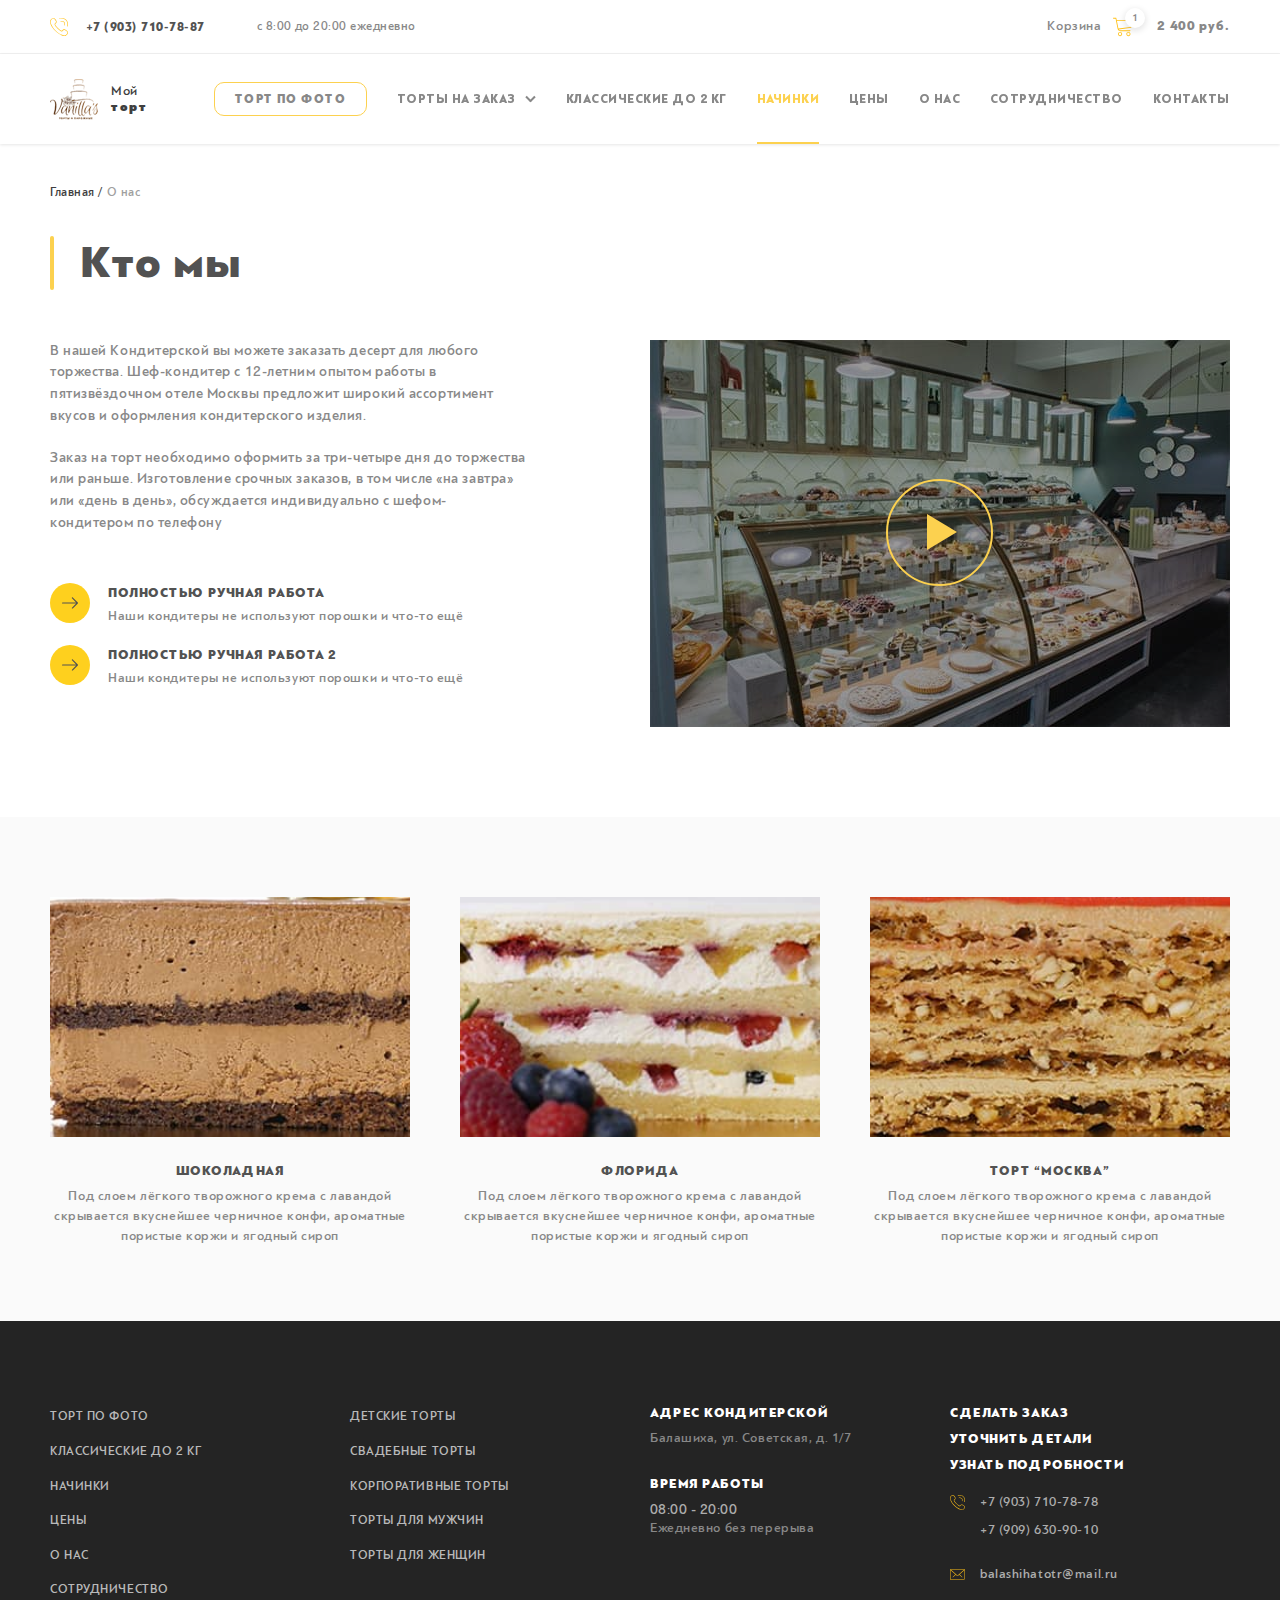
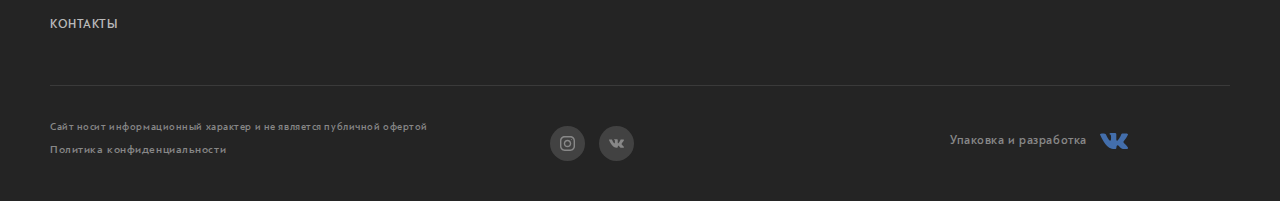
==== commit 5754c6b2: "Add files via upload" ====
--- a/about.html
+++ b/about.html
@@ -1189,8 +1189,7 @@
 <script src="js/menu.js"></script>
 <script src="js/jquery.lazy.min.js"></script>
 
-<script defer src="https://api-maps.yandex.ru/2.1/?load=package.standard&amp;apikey=dfeede90-0c41-4832-a234-cf7898175c75&amp;lang=ru_RU" type="text/javascript">
-  </script>
+<script defer src="https://api-maps.yandex.ru/2.1/?load=package.standard&amp;apikey=dfeede90-0c41-4832-a234-cf7898175c75&amp;lang=ru_RU" type="text/javascript"></script>
 <script src="js/custom.js"></script>
 
 </body>
--- a/css/style.css
+++ b/css/style.css
@@ -977,6 +977,17 @@
   .tab-cont.hide {
     opacity: 0; }
 
+@media screen and (min-height: 650px) and (min-width: 992px) {
+  .sticky {
+    position: fixed;
+    z-index: 8; }
+  .stop {
+    position: relative;
+    z-index: 8; } }
+
+.mg-fixed {
+  min-width: 1px; }
+
 .group-number {
   display: -webkit-inline-box;
   display: -webkit-inline-flex;
@@ -2024,8 +2035,9 @@
     margin-bottom: 5rem; }
 
 .ingredients-img {
-  background: url("../img/ingredients-img.jpg") no-repeat center;
-  background-size: cover; }
+  background-size: cover;
+  background-repeat: no-repeat;
+  background-position: center; }
 
 .ingredients-list {
   display: -webkit-box;
@@ -2140,6 +2152,11 @@
     margin-bottom: 1.4rem; }
   .contacts-block .social {
     margin-top: 1.6rem; }
+    .contacts-block .social .icon-instagram {
+      fill: url(#my-cool-gradient); }
+    .contacts-block .social .icon-vk {
+      color: #436eab;
+      font-size: 2.4rem; }
 
 #map {
   height: 44.7rem;
@@ -3000,8 +3017,9 @@
 
 p > .social__link {
   margin-left: 1rem; }
-  p > .social__link .icon {
-    font-size: 3rem; }
+  p > .social__link .icon-vk {
+    color: #436eab;
+    font-size: 2.8rem; }
 
 /* 7. BASE STYLES */
 /* ================================================ */
@@ -3384,6 +3402,11 @@
     text-align: left !important; } }
 
 @media screen and (max-width: 991px) {
+  #mg-sidebar {
+    height: auto !important; }
+    #mg-sidebar .sticky, #mg-sidebar .stop, #mg-sidebar > div {
+      width: auto !important;
+      top: auto !important; }
   .header__bottom {
     padding: 2rem 0; }
   .cd-nav-item-button {
--- a/css/menu.css
+++ b/css/menu.css
@@ -1 +1 @@
- @media only screen and (max-width: 991px) {body.overflow-hidden {overflow: hidden;}}.cd-main, .cd-main-header, .fbar, .footer {-webkit-transform: translateZ(0);transform: translateZ(0);will-change: transform;-webkit-transition: -webkit-transform 0.3s;transition: transform 0.3s;}.cd-main, .cd-main-header {position: relative;-webkit-transition: -webkit-transform 0.3s;transition: transform 0.3s;}@media only screen and (max-width: 991px) {.cd-main.nav-is-visible, .cd-main-header.nav-is-visible, .fbar.nav-is-visible, .footer.nav-is-visible {-webkit-transform: translateX(-260px);transform: translateX(-260px);}.nav-on-left .cd-main.nav-is-visible, .nav-on-left .cd-main-header.nav-is-visible {-webkit-transform: translateX(260px);transform: translateX(260px);}}.cd-main {z-index: 2;}.nav-is-fixed .cd-main-header {position: fixed;top: 0;left: 0;width: 100%;}.cd-header-buttons {margin-left: auto;}@media only screen and (max-width: 991px) {.nav-on-left .cd-header-buttons {right: auto;left: 5%;}.nav-on-left .cd-header-buttons li {float: right;}}@media only screen and (min-width: 992px) {.cd-header-buttons {top: 18px;right: 4em;}}.cd-nav-trigger {position: relative;display: block;width: 44px;height: 44px;overflow: hidden;white-space: nowrap;color: transparent;z-index: 3;}.cd-nav-trigger span, .cd-nav-trigger span::before, .cd-nav-trigger span::after {position: absolute;display: inline-block;height: 3px;width: 30px;background: #2e3233;}.cd-nav-trigger span {position: absolute;top: 50%;right: 7px;margin-top: -2px;-webkit-transition: background 0.3s 0.3s;transition: background 0.3s 0.3s;}.cd-nav-trigger span::before, .cd-nav-trigger span::after {content: '';right: 0;-webkit-transform: translateZ(0);transform: translateZ(0);-webkit-backface-visibility: hidden;backface-visibility: hidden;-webkit-transform-origin: 0% 50%;transform-origin: 0% 50%;-webkit-transition: -webkit-transform 0.3s 0.3s;transition: transform 0.3s 0.3s;}.cd-nav-trigger span::before {top: -8px;}.cd-nav-trigger span::after {top: 8px;}.cd-nav-trigger.nav-is-visible span {background: rgba(46, 50, 51, 0);}.cd-nav-trigger.nav-is-visible span::before, .cd-nav-trigger.nav-is-visible span::after {background: #2e3233;}.cd-nav-trigger.nav-is-visible span::before {-webkit-transform: translateX(4px) translateY(-3px) rotate(45deg);-moz-transform: translateX(4px) translateY(-3px) rotate(45deg);-ms-transform: translateX(4px) translateY(-3px) rotate(45deg);-o-transform: translateX(4px) translateY(-3px) rotate(45deg);transform: translateX(4px) translateY(-3px) rotate(45deg);}.cd-nav-trigger.nav-is-visible span::after {-webkit-transform: translateX(4px) translateY(2px) rotate(-45deg);-moz-transform: translateX(4px) translateY(2px) rotate(-45deg);-ms-transform: translateX(4px) translateY(2px) rotate(-45deg);-o-transform: translateX(4px) translateY(2px) rotate(-45deg);transform: translateX(4px) translateY(2px) rotate(-45deg);}@media only screen and (min-width: 992px) {.cd-nav-trigger {display: none;}}.cd-primary-nav, .cd-primary-nav .cd-nav-icons {position: fixed;top: 0;right: 0;bottom: 0;width: 260px;background-color: #242424;overflow: hidden;overflow-y: auto;-webkit-overflow-scrolling: touch;z-index: 1;-webkit-transform: translateZ(0);transform: translateZ(0);-webkit-transform: translateX(0);transform: translateX(0);-webkit-transition: -webkit-transform 0.3s;-moz-transition: -moz-transform 0.3s;transition: transform 0.3s;}.cd-primary-nav .cd-nav-icons {top: 75px;}.cd-primary-nav > li > a, .cd-primary-nav > li > .cd-nav-footer__inner{display: block;-webkit-transform: translateZ(0);transform: translateZ(0);will-change: transform, opacity;-webkit-transition: -webkit-transform 0.3s, opacity 0.3s;transition: transform 0.3s, opacity 0.3s;}.cd-primary-nav.is-hidden, .cd-primary-nav .cd-nav-icons.is-hidden {-webkit-transform: translateX(100%);-moz-transform: translateX(100%);-ms-transform: translateX(100%);-o-transform: translateX(100%);transform: translateX(100%);}.cd-primary-nav.moves-out > li > a, .cd-primary-nav.moves-out > li > .cd-nav-footer__inner, .cd-primary-nav .cd-nav-icons.moves-out > li > a {-webkit-transform: translateX(-100%);transform: translateX(-100%);opacity: 0;}@media only screen and (max-width: 991px) {.nav-on-left .cd-primary-nav, .nav-on-left .cd-primary-nav .cd-nav-icons {right: auto;left: 0;}}@media only screen and (max-width: 991px) {.cd-primary-nav {visibility: hidden;-webkit-transition: visibility 0s 0.3s;transition: visibility 0s 0.3s;}.cd-primary-nav.nav-is-visible {visibility: visible;-webkit-transition: visibility 0s 0s;transition: visibility 0s 0s;}}@media only screen and (min-width: 992px) {.cd-primary-nav {position: static;height: auto;width: auto;bottom: auto;display: -webkit-flex;display: -moz-flex;display: -ms-flex;display: -o-flex;display: flex;-ms-align-items: center;align-items: center;-webkit-transform: none;transform: none;overflow: visible;background: transparent;}.cd-primary-nav.moves-out > li > a {-webkit-transform: translateX(0);transform: translateX(0);opacity: 1;}.cd-primary-nav .cd-nav-icons {position: static;height: auto;width: auto;background: transparent;-webkit-transform: none;transform: none;overflow: visible;z-index: 3;}.cd-primary-nav .cd-nav-icons.is-hidden {-webkit-transform: translateX(0);transform: translateX(0);}.cd-primary-nav .cd-nav-icons.moves-out > li > a {-webkit-transform: translateX(0);transform: translateX(0);opacity: 1;}.cd-primary-nav > li {margin-left: 30px;}.cd-primary-nav > li > a {position: relative;height: 90px;line-height: 90px;overflow: visible;border-bottom: none;-webkit-transition: color 0.3s, box-shadow 0.3s;transition: color 0.3s, box-shadow 0.3s;}.cd-primary-nav > li > a:hover {color: #fcd14f;}.cd-primary-nav > li > a.selected {color: #fcd14f;box-shadow: inset 0 -2px 0 #fcd14f;}.cd-primary-nav .go-back, .cd-primary-nav .see-all {display: none;}.cd-primary-nav .cd-secondary-nav, .cd-primary-nav .cd-nav-gallery, .cd-primary-nav .cd-nav-icons {position: absolute;top: 90px;width: 100%;bottom: auto;z-index: 10;background: #ffffff;padding: 48px 0;box-shadow: inset 0 1px 0 #e2e3df, 0 3px 6px rgba(0, 0, 0, 0.05);-webkit-transform: translateX(0);transform: translateX(0);-webkit-transition: opacity .3s 0s, visibility 0s 0s;transition: opacity .3s 0s, visibility 0s 0s;}.cd-primary-nav .cd-secondary-nav.is-hidden, .cd-primary-nav .cd-nav-gallery.is-hidden, .cd-primary-nav .cd-nav-icons.is-hidden {opacity: 0;visibility: hidden;-webkit-transition: opacity .3s 0s, visibility 0s .3s;transition: opacity .3s 0s, visibility 0s .3s;}.cd-primary-nav .cd-secondary-nav > li {height: 340px;width: 23%;float: left;margin-right: 2.66%;border-right: 1px solid #e2e3df;overflow: hidden;overflow-x: hidden;overflow-y: auto;-webkit-overflow-scrolling: touch;}.cd-primary-nav .cd-secondary-nav > li:nth-child(4n+2) {margin-right: 0;border-right: none;}.cd-primary-nav .cd-secondary-nav > li > a {color: #69aa6f;font-weight: bold;font-size: 1.6rem;margin-bottom: .6em;}.cd-primary-nav .cd-secondary-nav a {height: 30px;line-height: 30px;padding: 0 18% 0 0;color: #2e3233;border-bottom: none;font-size: 1.4rem;}.cd-primary-nav .cd-secondary-nav a:hover {color: #69aa6f;}.cd-primary-nav .cd-secondary-nav ul {-webkit-transform: translateZ(0);-moz-transform: translateZ(0);-ms-transform: translateZ(0);-o-transform: translateZ(0);transform: translateZ(0);}.cd-primary-nav .cd-secondary-nav ul ul {position: absolute;top: 0;left: 0;height: 100%;width: 100%;}.cd-primary-nav .cd-secondary-nav ul ul.is-hidden {-webkit-transform: translateX(100%);-moz-transform: translateX(100%);-ms-transform: translateX(100%);-o-transform: translateX(100%);transform: translateX(100%);}.cd-primary-nav .cd-secondary-nav ul ul .go-back {display: block;}.cd-primary-nav .cd-secondary-nav ul ul .go-back a {color: #fff;}.cd-primary-nav .cd-secondary-nav .moves-out > li > a {-webkit-transform: translateX(-100%);-moz-transform: translateX(-100%);-ms-transform: translateX(-100%);-o-transform: translateX(-100%);transform: translateX(-100%);}}.has-children > a, .go-back a {position: relative;color: #fff;font-size: 1.2rem;font-weight: 700;}.has-children > a::before, .has-children > a::after, .go-back a::before, .go-back a::after {content: '';position: absolute;top: 50%;margin-top: -1px;display: inline-block;height: 2px;width: 10px;background: #464c4e;-webkit-backface-visibility: hidden;backface-visibility: hidden;}.has-children > a::before, .go-back a::before {-webkit-transform: rotate(45deg);-moz-transform: rotate(45deg);-ms-transform: rotate(45deg);-o-transform: rotate(45deg);transform: rotate(45deg);}.has-children > a::after, .go-back a::after {-webkit-transform: rotate(-45deg);-moz-transform: rotate(-45deg);-ms-transform: rotate(-45deg);-o-transform: rotate(-45deg);transform: rotate(-45deg);}@media only screen and (min-width: 992px) {.has-children > a::before, .has-children > a::after, .go-back a::before, .go-back a::after {background: #c9cbc4;}.has-children > a:hover::before, .has-children > a:hover::after, .go-back a:hover::before, .go-back a:hover::after {background: #69aa6f;}}.has-children > a {padding-right: 40px;}.has-children > a::before, .has-children > a::after {right: 20px;-webkit-transform-origin: 9px 50%;-moz-transform-origin: 9px 50%;-ms-transform-origin: 9px 50%;-o-transform-origin: 9px 50%;transform-origin: 9px 50%;}.cd-primary-nav .go-back a {padding-left: 40px;}.cd-primary-nav .go-back a::before, .cd-primary-nav .go-back a::after {left: 20px;-webkit-transform-origin: 1px 50%;transform-origin: 1px 50%;}@media only screen and (min-width: 992px) {.has-children > a::before, .has-children > a::after {right: 15%;}.cd-primary-nav > .has-children > a {padding-right: 20px !important;}.cd-primary-nav > .has-children > a::before, .cd-primary-nav > .has-children > a::after {width: 7px;-webkit-transform-origin: 50% 50%;transform-origin: 50% 50%;background: #888;-webkit-backface-visibility: hidden;backface-visibility: hidden;-webkit-transition: width 0.3s, -webkit-transform 0.3s;-moz-transition: width 0.3s, -moz-transform 0.3s;transition: width 0.3s, transform 0.3s;}.cd-primary-nav > .has-children > a::before {right: 4px;}.cd-primary-nav > .has-children > a::after {right: 0;}.cd-primary-nav > .has-children > a.selected::before, .cd-primary-nav > .has-children > a.selected::after {width: 10px;}.cd-primary-nav > .has-children > a.selected::before {-webkit-transform: translateX(4px) rotate(-45deg);transform: translateX(4px) rotate(-45deg);}.cd-primary-nav > .has-children > a.selected::after {-webkit-transform: rotate(45deg);transform: rotate(45deg);}.cd-secondary-nav > .has-children > a::before, .cd-secondary-nav > .has-children > a::after {display: none;}.cd-primary-nav .go-back a {padding-left: 20px;}.cd-primary-nav .go-back a::before, .cd-primary-nav .go-back a::after {left: 1px;}}.cd-search {position: absolute;height: 50px;width: 100%;top: 50px;left: 0;z-index: 3;opacity: 0;visibility: hidden;-webkit-transition: opacity .3s 0s, visibility 0s .3s;transition: opacity .3s 0s, visibility 0s .3s;}.cd-search form {height: 100%;width: 100%;}.cd-search input {border-radius: 0;border: none;background: #ffffff;height: 100%;width: 100%;padding: 0 5%;box-shadow: inset 0 1px 0 #e2e3df, 0 3px 6px rgba(0, 0, 0, 0.05);-webkit-appearance: none;-moz-appearance: none;-ms-appearance: none;-o-appearance: none;appearance: none;}.cd-search input::-webkit-input-placeholder {color: #c9cbc4;}.cd-search input::-moz-placeholder {color: #c9cbc4;}.cd-search input:-moz-placeholder {color: #c9cbc4;}.cd-search input:-ms-input-placeholder {color: #c9cbc4;}.cd-search input:focus {outline: none;}.cd-search.is-visible {opacity: 1;visibility: visible;-webkit-transition: opacity .3s 0s, visibility 0s 0s;-moz-transition: opacity .3s 0s, visibility 0s 0s;transition: opacity .3s 0s, visibility 0s 0s;}.nav-is-fixed .cd-search {position: fixed;}@media only screen and (min-width: 992px) {.cd-search {height: 120px;top: 80px;}.cd-search input {padding: 0 2em;font-size: 3.2rem;font-weight: 300;}}.cd-overlay {position: fixed;z-index: 2;height: 100%;width: 100%;top: 0;left: 0;cursor: pointer;background-color: rgba(255, 255, 255, 0.6);visibility: hidden;opacity: 0;-webkit-backface-visibility: hidden;backface-visibility: hidden;-webkit-transition: opacity 0.3s 0s, visibility 0s 0.3s, -webkit-transform 0.3s 0s;-moz-transition: opacity 0.3s 0s, visibility 0s 0.3s, -moz-transform 0.3s 0s;transition: opacity 0.3s 0s, visibility 0s 0.3s, transform 0.3s 0s;}.cd-overlay.is-visible {opacity: 1;visibility: visible;-webkit-transition: opacity 0.3s 0s, visibility 0s 0s, -webkit-transform 0.3s 0s;-moz-transition: opacity 0.3s 0s, visibility 0s 0s, -moz-transform 0.3s 0s;transition: opacity 0.3s 0s, visibility 0s 0s, transform 0.3s 0s;}.no-js .cd-primary-nav {position: relative;height: auto;width: 100%;overflow: visible;visibility: visible;z-index: 2;}.no-js .cd-search {position: relative;top: 0;opacity: 1;visibility: visible;}@media only screen and (min-width: 992px) {.no-js .cd-primary-nav {position: absolute;z-index: 3;display: inline-block;width: auto;top: 0;right: 150px;padding: 0;}.no-js .nav-is-fixed .cd-primary-nav {position: fixed;}}+ @media only screen and (max-width: 991px) {body.overflow-hidden {overflow: hidden;}}.cd-main, .cd-main-header, .fbar, .footer {-webkit-transform: none;transform: none;-webkit-transition: -webkit-transform 0.3s;transition: transform 0.3s;}.cd-main, .cd-main-header {position: relative;-webkit-transition: -webkit-transform 0.3s;transition: transform 0.3s;}@media only screen and (max-width: 991px) {.cd-main.nav-is-visible, .cd-main-header.nav-is-visible, .fbar.nav-is-visible, .footer.nav-is-visible {-webkit-transform: translateX(-260px);transform: translateX(-260px);}.nav-on-left .cd-main.nav-is-visible, .nav-on-left .cd-main-header.nav-is-visible {-webkit-transform: translateX(260px);transform: translateX(260px);}}.cd-main {z-index: 2;}.nav-is-fixed .cd-main-header {position: fixed;top: 0;left: 0;width: 100%;}.cd-header-buttons {margin-left: auto;}@media only screen and (max-width: 991px) {.nav-on-left .cd-header-buttons {right: auto;left: 5%;}.nav-on-left .cd-header-buttons li {float: right;}}@media only screen and (min-width: 992px) {.cd-header-buttons {top: 18px;right: 4em;}}.cd-nav-trigger {position: relative;display: block;width: 44px;height: 44px;overflow: hidden;white-space: nowrap;color: transparent;z-index: 3;}.cd-nav-trigger span, .cd-nav-trigger span::before, .cd-nav-trigger span::after {position: absolute;display: inline-block;height: 3px;width: 30px;background: #2e3233;}.cd-nav-trigger span {position: absolute;top: 50%;right: 7px;margin-top: -2px;-webkit-transition: background 0.3s 0.3s;transition: background 0.3s 0.3s;}.cd-nav-trigger span::before, .cd-nav-trigger span::after {content: '';right: 0;-webkit-transform: translateZ(0);transform: translateZ(0);-webkit-backface-visibility: hidden;backface-visibility: hidden;-webkit-transform-origin: 0% 50%;transform-origin: 0% 50%;-webkit-transition: -webkit-transform 0.3s 0.3s;transition: transform 0.3s 0.3s;}.cd-nav-trigger span::before {top: -8px;}.cd-nav-trigger span::after {top: 8px;}.cd-nav-trigger.nav-is-visible span {background: rgba(46, 50, 51, 0);}.cd-nav-trigger.nav-is-visible span::before, .cd-nav-trigger.nav-is-visible span::after {background: #2e3233;}.cd-nav-trigger.nav-is-visible span::before {-webkit-transform: translateX(4px) translateY(-3px) rotate(45deg);-moz-transform: translateX(4px) translateY(-3px) rotate(45deg);-ms-transform: translateX(4px) translateY(-3px) rotate(45deg);-o-transform: translateX(4px) translateY(-3px) rotate(45deg);transform: translateX(4px) translateY(-3px) rotate(45deg);}.cd-nav-trigger.nav-is-visible span::after {-webkit-transform: translateX(4px) translateY(2px) rotate(-45deg);-moz-transform: translateX(4px) translateY(2px) rotate(-45deg);-ms-transform: translateX(4px) translateY(2px) rotate(-45deg);-o-transform: translateX(4px) translateY(2px) rotate(-45deg);transform: translateX(4px) translateY(2px) rotate(-45deg);}@media only screen and (min-width: 992px) {.cd-nav-trigger {display: none;}}.cd-primary-nav, .cd-primary-nav .cd-nav-icons {position: fixed;top: 0;right: 0;bottom: 0;width: 260px;background-color: #242424;overflow: hidden;overflow-y: auto;-webkit-overflow-scrolling: touch;z-index: 1;-webkit-transform: translateZ(0);transform: translateZ(0);-webkit-transform: translateX(0);transform: translateX(0);-webkit-transition: -webkit-transform 0.3s;-moz-transition: -moz-transform 0.3s;transition: transform 0.3s;}.cd-primary-nav .cd-nav-icons {top: 75px;}.cd-primary-nav > li > a, .cd-primary-nav > li > .cd-nav-footer__inner{display: block;-webkit-transform: translateZ(0);transform: translateZ(0);will-change: transform, opacity;-webkit-transition: -webkit-transform 0.3s, opacity 0.3s;transition: transform 0.3s, opacity 0.3s;}.cd-primary-nav.is-hidden, .cd-primary-nav .cd-nav-icons.is-hidden {-webkit-transform: translateX(100%);-moz-transform: translateX(100%);-ms-transform: translateX(100%);-o-transform: translateX(100%);transform: translateX(100%);}.cd-primary-nav.moves-out > li > a, .cd-primary-nav.moves-out > li > .cd-nav-footer__inner, .cd-primary-nav .cd-nav-icons.moves-out > li > a {-webkit-transform: translateX(-100%);transform: translateX(-100%);opacity: 0;}@media only screen and (max-width: 991px) {.nav-on-left .cd-primary-nav, .nav-on-left .cd-primary-nav .cd-nav-icons {right: auto;left: 0;}}@media only screen and (max-width: 991px) {.cd-primary-nav {visibility: hidden;-webkit-transition: visibility 0s 0.3s;transition: visibility 0s 0.3s;}.cd-primary-nav.nav-is-visible {visibility: visible;-webkit-transition: visibility 0s 0s;transition: visibility 0s 0s;}}@media only screen and (min-width: 992px) {.cd-primary-nav {position: static;height: auto;width: auto;bottom: auto;display: -webkit-flex;display: -moz-flex;display: -ms-flex;display: -o-flex;display: flex;-ms-align-items: center;align-items: center;-webkit-transform: none;transform: none;overflow: visible;background: transparent;}.cd-primary-nav.moves-out > li > a {-webkit-transform: translateX(0);transform: translateX(0);opacity: 1;}.cd-primary-nav .cd-nav-icons {position: static;height: auto;width: auto;background: transparent;-webkit-transform: none;transform: none;overflow: visible;z-index: 3;}.cd-primary-nav .cd-nav-icons.is-hidden {-webkit-transform: translateX(0);transform: translateX(0);}.cd-primary-nav .cd-nav-icons.moves-out > li > a {-webkit-transform: translateX(0);transform: translateX(0);opacity: 1;}.cd-primary-nav > li {margin-left: 30px;}.cd-primary-nav > li > a {position: relative;height: 90px;line-height: 90px;overflow: visible;border-bottom: none;-webkit-transition: color 0.3s, box-shadow 0.3s;transition: color 0.3s, box-shadow 0.3s;}.cd-primary-nav > li > a:hover {color: #fcd14f;}.cd-primary-nav > li > a.selected {color: #fcd14f;box-shadow: inset 0 -2px 0 #fcd14f;}.cd-primary-nav .go-back, .cd-primary-nav .see-all {display: none;}.cd-primary-nav .cd-secondary-nav, .cd-primary-nav .cd-nav-gallery, .cd-primary-nav .cd-nav-icons {position: absolute;top: 90px;width: 100%;bottom: auto;z-index: 10;background: #ffffff;padding: 48px 0;box-shadow: inset 0 1px 0 #e2e3df, 0 3px 6px rgba(0, 0, 0, 0.05);-webkit-transform: translateX(0);transform: translateX(0);-webkit-transition: opacity .3s 0s, visibility 0s 0s;transition: opacity .3s 0s, visibility 0s 0s;}.cd-primary-nav .cd-secondary-nav.is-hidden, .cd-primary-nav .cd-nav-gallery.is-hidden, .cd-primary-nav .cd-nav-icons.is-hidden {opacity: 0;visibility: hidden;-webkit-transition: opacity .3s 0s, visibility 0s .3s;transition: opacity .3s 0s, visibility 0s .3s;}.cd-primary-nav .cd-secondary-nav > li {height: 340px;width: 23%;float: left;margin-right: 2.66%;border-right: 1px solid #e2e3df;overflow: hidden;overflow-x: hidden;overflow-y: auto;-webkit-overflow-scrolling: touch;}.cd-primary-nav .cd-secondary-nav > li:nth-child(4n+2) {margin-right: 0;border-right: none;}.cd-primary-nav .cd-secondary-nav > li > a {color: #69aa6f;font-weight: bold;font-size: 1.6rem;margin-bottom: .6em;}.cd-primary-nav .cd-secondary-nav a {height: 30px;line-height: 30px;padding: 0 18% 0 0;color: #2e3233;border-bottom: none;font-size: 1.4rem;}.cd-primary-nav .cd-secondary-nav a:hover {color: #69aa6f;}.cd-primary-nav .cd-secondary-nav ul {-webkit-transform: translateZ(0);-moz-transform: translateZ(0);-ms-transform: translateZ(0);-o-transform: translateZ(0);transform: translateZ(0);}.cd-primary-nav .cd-secondary-nav ul ul {position: absolute;top: 0;left: 0;height: 100%;width: 100%;}.cd-primary-nav .cd-secondary-nav ul ul.is-hidden {-webkit-transform: translateX(100%);-moz-transform: translateX(100%);-ms-transform: translateX(100%);-o-transform: translateX(100%);transform: translateX(100%);}.cd-primary-nav .cd-secondary-nav ul ul .go-back {display: block;}.cd-primary-nav .cd-secondary-nav ul ul .go-back a {color: #fff;}.cd-primary-nav .cd-secondary-nav .moves-out > li > a {-webkit-transform: translateX(-100%);-moz-transform: translateX(-100%);-ms-transform: translateX(-100%);-o-transform: translateX(-100%);transform: translateX(-100%);}}.has-children > a, .go-back a {position: relative;color: #fff;font-size: 1.2rem;font-weight: 700;}.has-children > a::before, .has-children > a::after, .go-back a::before, .go-back a::after {content: '';position: absolute;top: 50%;margin-top: -1px;display: inline-block;height: 2px;width: 10px;background: #464c4e;-webkit-backface-visibility: hidden;backface-visibility: hidden;}.has-children > a::before, .go-back a::before {-webkit-transform: rotate(45deg);-moz-transform: rotate(45deg);-ms-transform: rotate(45deg);-o-transform: rotate(45deg);transform: rotate(45deg);}.has-children > a::after, .go-back a::after {-webkit-transform: rotate(-45deg);-moz-transform: rotate(-45deg);-ms-transform: rotate(-45deg);-o-transform: rotate(-45deg);transform: rotate(-45deg);}@media only screen and (min-width: 992px) {.has-children > a::before, .has-children > a::after, .go-back a::before, .go-back a::after {background: #c9cbc4;}.has-children > a:hover::before, .has-children > a:hover::after, .go-back a:hover::before, .go-back a:hover::after {background: #69aa6f;}}.has-children > a {padding-right: 40px;}.has-children > a::before, .has-children > a::after {right: 20px;-webkit-transform-origin: 9px 50%;-moz-transform-origin: 9px 50%;-ms-transform-origin: 9px 50%;-o-transform-origin: 9px 50%;transform-origin: 9px 50%;}.cd-primary-nav .go-back a {padding-left: 40px;}.cd-primary-nav .go-back a::before, .cd-primary-nav .go-back a::after {left: 20px;-webkit-transform-origin: 1px 50%;transform-origin: 1px 50%;}@media only screen and (min-width: 992px) {.has-children > a::before, .has-children > a::after {right: 15%;}.cd-primary-nav > .has-children > a {padding-right: 20px !important;}.cd-primary-nav > .has-children > a::before, .cd-primary-nav > .has-children > a::after {width: 7px;-webkit-transform-origin: 50% 50%;transform-origin: 50% 50%;background: #888;-webkit-backface-visibility: hidden;backface-visibility: hidden;-webkit-transition: width 0.3s, -webkit-transform 0.3s;-moz-transition: width 0.3s, -moz-transform 0.3s;transition: width 0.3s, transform 0.3s;}.cd-primary-nav > .has-children > a::before {right: 4px;}.cd-primary-nav > .has-children > a::after {right: 0;}.cd-primary-nav > .has-children > a.selected::before, .cd-primary-nav > .has-children > a.selected::after {width: 10px;}.cd-primary-nav > .has-children > a.selected::before {-webkit-transform: translateX(4px) rotate(-45deg);transform: translateX(4px) rotate(-45deg);}.cd-primary-nav > .has-children > a.selected::after {-webkit-transform: rotate(45deg);transform: rotate(45deg);}.cd-secondary-nav > .has-children > a::before, .cd-secondary-nav > .has-children > a::after {display: none;}.cd-primary-nav .go-back a {padding-left: 20px;}.cd-primary-nav .go-back a::before, .cd-primary-nav .go-back a::after {left: 1px;}}.cd-search {position: absolute;height: 50px;width: 100%;top: 50px;left: 0;z-index: 3;opacity: 0;visibility: hidden;-webkit-transition: opacity .3s 0s, visibility 0s .3s;transition: opacity .3s 0s, visibility 0s .3s;}.cd-search form {height: 100%;width: 100%;}.cd-search input {border-radius: 0;border: none;background: #ffffff;height: 100%;width: 100%;padding: 0 5%;box-shadow: inset 0 1px 0 #e2e3df, 0 3px 6px rgba(0, 0, 0, 0.05);-webkit-appearance: none;-moz-appearance: none;-ms-appearance: none;-o-appearance: none;appearance: none;}.cd-search input::-webkit-input-placeholder {color: #c9cbc4;}.cd-search input::-moz-placeholder {color: #c9cbc4;}.cd-search input:-moz-placeholder {color: #c9cbc4;}.cd-search input:-ms-input-placeholder {color: #c9cbc4;}.cd-search input:focus {outline: none;}.cd-search.is-visible {opacity: 1;visibility: visible;-webkit-transition: opacity .3s 0s, visibility 0s 0s;-moz-transition: opacity .3s 0s, visibility 0s 0s;transition: opacity .3s 0s, visibility 0s 0s;}.nav-is-fixed .cd-search {position: fixed;}@media only screen and (min-width: 992px) {.cd-search {height: 120px;top: 80px;}.cd-search input {padding: 0 2em;font-size: 3.2rem;font-weight: 300;}}.cd-overlay {position: fixed;z-index: 2;height: 100%;width: 100%;top: 0;left: 0;cursor: pointer;background-color: rgba(255, 255, 255, 0.6);visibility: hidden;opacity: 0;-webkit-backface-visibility: hidden;backface-visibility: hidden;-webkit-transition: opacity 0.3s 0s, visibility 0s 0.3s, -webkit-transform 0.3s 0s;-moz-transition: opacity 0.3s 0s, visibility 0s 0.3s, -moz-transform 0.3s 0s;transition: opacity 0.3s 0s, visibility 0s 0.3s, transform 0.3s 0s;}.cd-overlay.is-visible {opacity: 1;visibility: visible;-webkit-transition: opacity 0.3s 0s, visibility 0s 0s, -webkit-transform 0.3s 0s;-moz-transition: opacity 0.3s 0s, visibility 0s 0s, -moz-transform 0.3s 0s;transition: opacity 0.3s 0s, visibility 0s 0s, transform 0.3s 0s;}.no-js .cd-primary-nav {position: relative;height: auto;width: 100%;overflow: visible;visibility: visible;z-index: 2;}.no-js .cd-search {position: relative;top: 0;opacity: 1;visibility: visible;}@media only screen and (min-width: 992px) {.no-js .cd-primary-nav {position: absolute;z-index: 3;display: inline-block;width: auto;top: 0;right: 150px;padding: 0;}.no-js .nav-is-fixed .cd-primary-nav {position: fixed;}}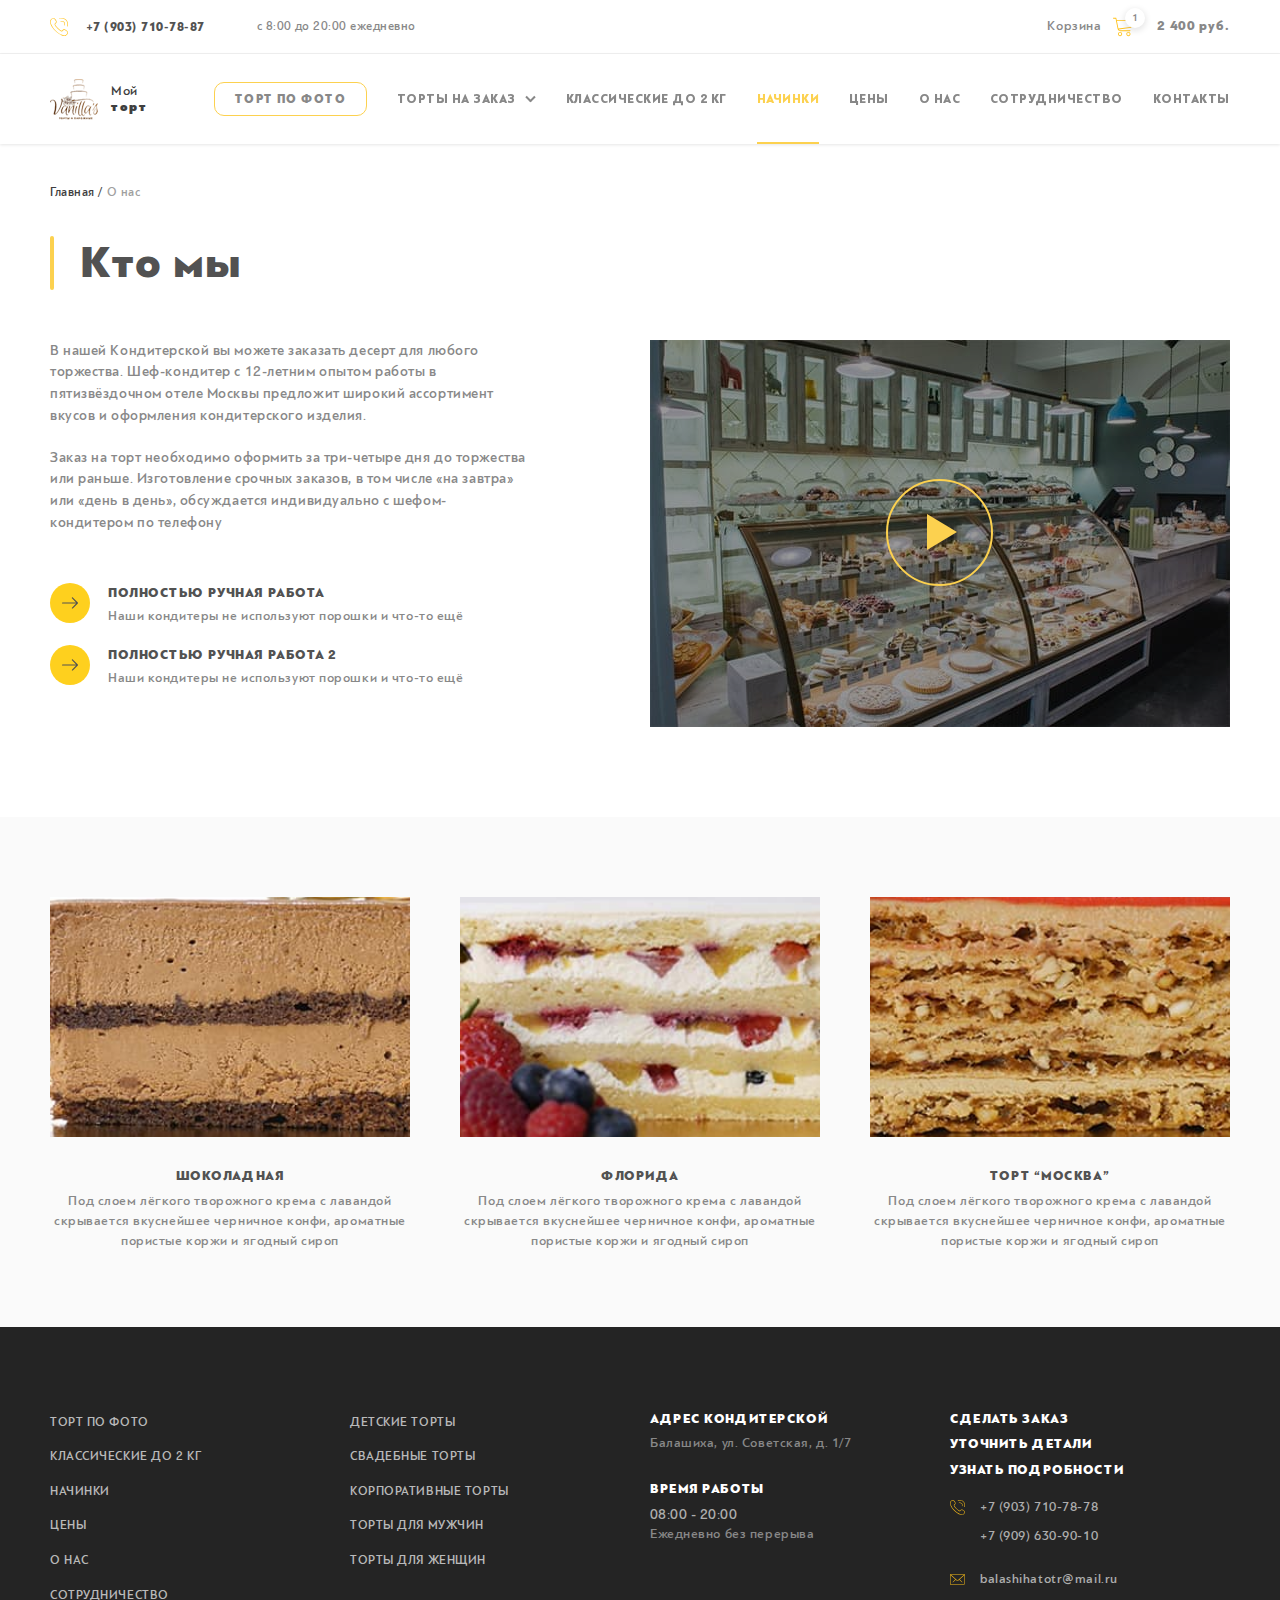
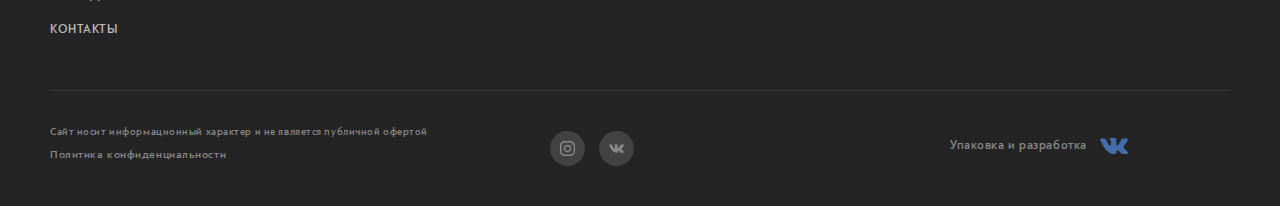
==== commit e8a6fe50: "Add files via upload" ====
--- a/about.html
+++ b/about.html
@@ -10,7 +10,7 @@
 	<link rel="stylesheet" type="text/css" href="css/bootstrap-grid.css" />
 	<link rel="stylesheet" type="text/css" href="css/menu.css" />
 	<link rel="stylesheet" type="text/css" href="css/jquery.formstyler.css" />
-	<link rel="stylesheet" type="text/css" href="css/datepicker.css" />
+	<link rel="stylesheet" href="css/bootstrap-datetimepicker.min.css" />
 </head>
 <body class="loaded ">
 
@@ -100,17 +100,12 @@
 		<section class="section section-stuffing section--dark" id="sec-spec">
 			<div class="container">
 				<div class="stuffing-list">
-					<div class="row gutter50 gutter-sm30">
+					<div class="row gutter50 gutter-sm30 justify-content-center">
 						<div class="col-lg-4 col-sm-6">
-							<div class="stuffing-block">
+							<div class="stuffing-block no-hover">
 								<figure class="stuffing-block__img">
 									<img class="lazy" data-src="img/stuffing-img1.jpg" alt="img15">
-									<figcaption class="stuffing-block__caption">
-										<div class="stuffing-block__info">
-											<h4>Состав</h4>
-											<p>сахар, мука, яйца, сливки Parmallat, свежие ягоды клубники, черники и ананаса, что-то ещё сахар, мука, яйца, сливки Parmallat, свежие ягоды клубники, черники и ананаса, что-то ещё сахар, мука, яйца, сливки Parmallat, свежие ягоды клубники, черники и ананаса, что-то ещё</p>
-										</div>
-									</figcaption>			
+									
 								</figure>
 								<div class="stuffing-block__body">
 									<div class="stuffing-block__title">шоколадная</div>
@@ -119,15 +114,10 @@
 							</div> 
 						</div>
 						<div class="col-lg-4 col-sm-6">
-							<div class="stuffing-block">
+							<div class="stuffing-block no-hover">
 								<figure class="stuffing-block__img">
 									<img class="lazy" data-src="img/stuffing-img2.jpg" alt="img15">
-									<figcaption class="stuffing-block__caption">
-										<div class="stuffing-block__info">
-											<h4>Состав</h4>
-											<p>сахар, мука, яйца, сливки Parmallat, свежие ягоды клубники, черники и ананаса, что-то ещё</p>
-										</div>
-									</figcaption>			
+										
 								</figure>
 								<div class="stuffing-block__body">
 									<div class="stuffing-block__title">Флорида</div>
@@ -136,15 +126,10 @@
 							</div> 
 						</div>
 						<div class="col-lg-4 col-sm-6">
-							<div class="stuffing-block">
+							<div class="stuffing-block no-hover">
 								<figure class="stuffing-block__img">
 									<img class="lazy" data-src="img/stuffing-img3.jpg" alt="img15">
-									<figcaption class="stuffing-block__caption">
-										<div class="stuffing-block__info">
-											<h4>Состав</h4>
-											<p>сахар, мука, яйца, сливки Parmallat, свежие ягоды клубники, черники и ананаса, что-то ещё</p>
-										</div>
-									</figcaption>			
+										
 								</figure>
 								<div class="stuffing-block__body">
 									<div class="stuffing-block__title">Торт “Москва”</div>
@@ -389,15 +374,15 @@
 				<div class="mb5"><strong>Начинка:</strong> белый лес</div>
 				<div class="mb5"><strong>Вес:</strong> 4 кг (8 человек) </div>
 				<div class="mb5"><strong>Надпись:</strong> С днём рождения, Елена Александовна (на ленте) </div>
-				<div class="mb5 mt10">Стоимость: <span class="price">3 400 руб.</span></div>
+				<div class="total">Стоимость: <strong>3 400 руб.</strong></div>
 			</div>
 		</div>
 		<div class="col-md-6 mb30">
-			<p class="size-lm text-center">Введите, пожалуйста, свои данные и наш менеджер свяжется с вами в течение нескольких минут</p>
-			<form action="#">
+			<p class="size-lm text-center mt10">Введите, пожалуйста, свои данные и наш менеджер свяжется с вами в течение нескольких минут</p>
+			<form action="#" class="mt60 mt-sm-20">
 				<div class="form-field">
 					<div class="form-field-icon">
-						<input type="text" class="datepicker-here form-input" placeholder="Дата">
+						<input type="date" class="form-input" id="datetimepicker1" placeholder="Дата и время">
 						<span class="form-icon"><span class="arrow"></span></span>
 					</div>
 				</div>
@@ -410,7 +395,7 @@
 				<div class="form-field">
 					<input type="email" class="form-input " placeholder="Email">
 				</div>
-				<input type="submit" value="Оформить заказ" class="btn btn--block btn--warning btn--lg">
+				<input type="submit" value="Оформить заказ" class="btn btn--block btn--warning btn--lg mt35">
 				<p class="mt10 size-xs text-center color-default mb0">
 					Нажимая кнопку, вы соглашаетесь <br>с <a data-fancybox data-src="#popup-conditions"  href="javascript:;" onclick="javascript:parent.jQuery.fancybox.close();" class="link">условиями обработки данных</a>
 				</p>
@@ -664,15 +649,15 @@
 					<li>- После дегустации вы делаете заказ торта весом от 3 кг с понравившейся начинкой </li>
 				</ul>
 			</div>
-			<p class="size-sm color-default">* Стоимость доставки рассчитывается как доставка торта <br>
+			<p class="size-sm color-default mt130 mt-md-150 mt-sm-20">* Стоимость доставки рассчитывается как доставка торта <br>
 			В случае заказа торта весом менее 3 кг или отказа от заказа оплачивается дегустационный набор</p>
 		</div>
 		<div class="col-md-6 mb30">
-			<p class="size-lm text-center">Введите, пожалуйста, свои данные и наш менеджер свяжется с вами в течение нескольких минут</p>
-			<form action="#">
+			<p class="size-lm text-center mt10">Введите, пожалуйста, свои данные и наш менеджер свяжется с вами в течение нескольких минут</p>
+			<form action="#" class="mt60 mt-sm-20 ">
 				<div class="form-field">
 					<div class="form-field-icon">
-						<input type="text" class="datepicker-here form-input" placeholder="Дата">
+						<input type="text" class="form-input" id="datetimepicker" placeholder="Дата">
 						<span class="form-icon"><span class="arrow"></span></span>
 					</div>
 				</div>
@@ -685,7 +670,7 @@
 				<div class="form-field">
 					<input type="email" class="form-input" placeholder="Email">
 				</div>
-				<input type="submit" value="Оформить заказ" class="btn btn--block btn--warning btn--lg">
+				<input type="submit" value="Оформить заказ" class="mt35 btn btn--block btn--warning btn--lg">
 				<p class="mt10 size-xs text-center color-default mb0">
 					Нажимая кнопку, вы соглашаетесь <br>с <a data-fancybox data-src="#popup-conditions"  href="javascript:;" onclick="javascript:parent.jQuery.fancybox.close();" class="link">условиями обработки данных</a>
 				</p>
@@ -963,6 +948,13 @@
 	</linearGradient>
 	</defs>
 	<defs>
+	<symbol id="icon-delete" viewBox="0 0 32 32">
+	<title>delete</title>
+	<path d="M20.414 11.594c-0.414 0-0.749 0.335-0.749 0.749v14.164c0 0.414 0.335 0.749 0.749 0.749s0.749-0.336 0.749-0.749v-14.164c0-0.414-0.335-0.749-0.749-0.749z"></path>
+	<path d="M11.571 11.594c-0.414 0-0.749 0.335-0.749 0.749v14.164c0 0.414 0.335 0.749 0.749 0.749s0.749-0.336 0.749-0.749v-14.164c0-0.414-0.335-0.749-0.749-0.749z"></path>
+	<path d="M5.126 9.527v18.464c0 1.091 0.4 2.116 1.099 2.852 0.696 0.737 1.664 1.156 2.678 1.158h14.179c1.014-0.002 1.982-0.42 2.678-1.158 0.699-0.735 1.099-1.76 1.099-2.852v-18.464c1.39-0.369 2.29-1.711 2.104-3.137s-1.401-2.492-2.839-2.492h-3.837v-0.937c0.004-0.788-0.307-1.544-0.865-2.101s-1.315-0.866-2.103-0.859h-6.655c-0.788-0.006-1.545 0.303-2.103 0.859s-0.869 1.313-0.865 2.101v0.937h-3.837c-1.438 0-2.652 1.067-2.839 2.492s0.715 2.768 2.104 3.137zM23.082 30.501h-14.179c-1.281 0-2.278-1.101-2.278-2.511v-18.398h18.735v18.398c0 1.41-0.997 2.511-2.278 2.511zM11.196 2.96c-0.005-0.39 0.148-0.766 0.425-1.041s0.653-0.427 1.044-0.42h6.655c0.39-0.007 0.767 0.145 1.044 0.42s0.43 0.651 0.425 1.041v0.937h-9.592zM5.86 5.396h20.264c0.745 0 1.349 0.604 1.349 1.349s-0.604 1.349-1.349 1.349h-20.264c-0.745 0-1.349-0.604-1.349-1.349s0.604-1.349 1.349-1.349z"></path>
+	<path d="M15.992 11.594c-0.414 0-0.749 0.335-0.749 0.749v14.164c0 0.414 0.335 0.749 0.749 0.749s0.749-0.336 0.749-0.749v-14.164c0-0.414-0.335-0.749-0.749-0.749z"></path>
+	</symbol>
 	<symbol id="icon-dots-more" viewBox="0 0 32 32">
 	<title>dots-more</title>
 	<path d="M4 12c-2.2 0-4 1.8-4 4s1.8 4 4 4 4-1.8 4-4-1.8-4-4-4zM28 12c-2.2 0-4 1.8-4 4s1.8 4 4 4 4-1.8 4-4-1.8-4-4-4zM16 12c-2.2 0-4 1.8-4 4s1.8 4 4 4 4-1.8 4-4-1.8-4-4-4z"></path>
@@ -1175,9 +1167,9 @@
 </svg>
 
 <div class="icon-load">
-	<div class="ball a"></div>
+<!-- 	<div class="ball a"></div>
 	<div class="ball b"></div>
-	<div class="ball c"></div>
+	<div class="ball c"></div> -->
 </div>
 <script src="js/jquery-3.2.1.min.js"></script>
 <script src="js/jquery.fancybox.min.js"></script>
@@ -1185,11 +1177,14 @@
 <script src="js/slick.min.js"></script>
 <script src="js/jquery.formstyler.min.js"></script>
 <script src="js/jquery.maskedinput.min.js"></script> 
-<script src="js/datepicker.min.js"></script>
 <script src="js/menu.js"></script>
 <script src="js/jquery.lazy.min.js"></script>
 
 <script defer src="https://api-maps.yandex.ru/2.1/?load=package.standard&amp;apikey=dfeede90-0c41-4832-a234-cf7898175c75&amp;lang=ru_RU" type="text/javascript"></script>
+
+
+<script src="js/moment-with-locales.min.js"></script>
+<script src="js/bootstrap-datetimepicker.min.js"></script>
 <script src="js/custom.js"></script>
 
 </body>
--- a/css/style.css
+++ b/css/style.css
@@ -104,6 +104,8 @@
   display: flex;
   letter-spacing: 0.056rem;
   overflow-x: hidden; }
+  body.fancybox-active {
+    overflow: hidden; }
 
 @font-face {
   font-family: "PFBagueSansPro";
@@ -289,6 +291,12 @@
 
 .mt50 {
   margin-top: 5rem !important; }
+
+.mt60 {
+  margin-top: 6rem !important; }
+
+.mt130 {
+  margin-top: 13rem !important; }
 
 .mb0 {
   margin-bottom: 0 !important; }
@@ -1083,6 +1091,8 @@
     position: absolute;
     left: 0;
     top: -.2rem; }
+  .phone__link:hover {
+    color: #fcd14f; }
 
 .work-time {
   font-size: 1.2rem;
@@ -1520,6 +1530,8 @@
     border-right: .1rem solid #eef3f7; }
     .adversting-block:last-child {
       border-right: none; }
+    .adversting-block:focus {
+      outline: none; }
     .adversting-block__title {
       font-size: 1.6rem;
       font-weight: 800;
@@ -1784,6 +1796,9 @@
       position: relative;
       overflow: hidden; }
 
+.cd-gallery .card {
+  height: 100%; }
+
 .card-description {
   font-size: 1.3rem;
   max-width: 25rem; }
@@ -2164,22 +2179,17 @@
 
 .delivery-block {
   margin-bottom: 5rem; }
-  .delivery-block__head {
-    text-align: center;
-    max-width: 18rem;
-    margin: 0 auto; }
-    .delivery-block__head .icon {
-      font-size: 3rem;
-      color: #525252;
-      margin-bottom: 1rem; }
+  .delivery-block__head .icon {
+    font-size: 3rem;
+    color: #fcd14f;
+    margin-bottom: 1rem; }
   .delivery-block__title {
     position: relative;
     font-size: 1.5rem;
     font-weight: 800;
     color: #525252;
     line-height: 1.2;
-    max-width: 18rem;
-    margin: 0 auto; }
+    max-width: 18rem; }
     .delivery-block__title:after {
       content: '';
       display: block;
@@ -2189,12 +2199,9 @@
       border-radius: 0.2rem;
       background-color: #fcd14f;
       margin-bottom: 1.7rem;
-      margin-top: 1.7rem;
-      margin-left: auto;
-      margin-right: auto; }
+      margin-top: 1.7rem; }
   .delivery-block p {
-    max-width: 32rem;
-    margin: 0 auto; }
+    max-width: 32rem; }
 
 .social__link {
   display: inline-block;
@@ -2267,18 +2274,19 @@
   font-size: 1.3rem;
   margin-bottom: 2rem;
   padding-top: 1rem; }
-  .stuffing-block:hover .stuffing-block__img img {
+  .stuffing-block:not(.no-hover):hover .stuffing-block__img img {
     opacity: 0.5;
     -webkit-transform: scale(1);
     -ms-transform: scale(1);
     transform: scale(1); }
-  .stuffing-block:hover .stuffing-block__caption:before,
-  .stuffing-block:hover .stuffing-block__info {
+  .stuffing-block:not(.no-hover):hover .stuffing-block__caption:before,
+  .stuffing-block:not(.no-hover):hover .stuffing-block__info {
     opacity: 1;
     -webkit-transform: scale(1);
     -ms-transform: scale(1);
     transform: scale(1); }
   .stuffing-block__img {
+    display: inline-block;
     position: relative;
     overflow: hidden;
     background-color: #3085a3; }
@@ -2536,7 +2544,7 @@
       right: 2rem;
       font-size: 0; }
       .upload-img__preview .delete-link .icon {
-        font-size: 2rem;
+        font-size: 3rem;
         color: #fcd14f; }
   .upload-img__text {
     font-size: 1.3rem; }
@@ -2559,6 +2567,15 @@
     font-weight: 800; }
   .upload-img .btn--warning {
     box-shadow: 0 0.1rem 0.7rem 0.1rem rgba(0, 0, 0, 0.1); }
+
+.img-wrap {
+  height: 55.5rem;
+  line-height: 55.5rem;
+  display: block; }
+  .img-wrap img {
+    display: inline-block;
+    vertical-align: middle;
+    max-height: 100%; }
 
 #addImages {
   opacity: 0;
@@ -2796,12 +2813,28 @@
     cursor: pointer;
     overflow: hidden;
     vertical-align: middle;
-    display: inline-block; }
+    height: 3.5rem;
+    width: 3.5rem;
+    border-radius: .5rem;
+    -webkit-transition: all 0.2s ease-in-out;
+    transition: all 0.2s ease-in-out;
+    display: -webkit-inline-box;
+    display: -webkit-inline-flex;
+    display: -ms-inline-flexbox;
+    display: inline-flex;
+    -webkit-box-align: center;
+    -webkit-align-items: center;
+    -ms-flex-align: center;
+    align-items: center;
+    -webkit-box-pack: center;
+    -webkit-justify-content: center;
+    -ms-flex-pack: center;
+    justify-content: center; }
+    .cart-table__remove-item:hover {
+      background: #f7f7f7; }
     .cart-table__remove-item .icon {
       font-size: 1.5rem;
       color: #fcd14f; }
-      .cart-table__remove-item .icon:hover {
-        color: #f1c84c; }
 
 .cart-table-reload {
   text-align: right;
@@ -2831,6 +2864,9 @@
     font-weight: 800;
     color: #525252;
     font-size: 2.2rem; }
+
+#mg-sidebar > div {
+  padding-bottom: 5rem; }
 
 .cd-main-content {
   position: relative; }
@@ -2990,7 +3026,7 @@
   .address-list.dark {
     color: #525252; }
     .address-list.dark .address-list__item a:hover {
-      color: #000; }
+      color: #fcd14f; }
   .address-list__item {
     position: relative;
     padding-left: 3rem;
@@ -3091,6 +3127,8 @@
     padding-right: 1.5rem;
     margin-left: -3.5rem;
     margin-right: -3.5rem; }
+  .popup .card__img {
+    margin-bottom: 2rem; }
 
 .hr {
   background: #eeeeee;
@@ -3396,12 +3434,23 @@
     bottom: 2rem; }
   .cake-simple__img {
     height: 50rem; }
+  .img-wrap {
+    height: 50rem;
+    line-height: 50rem; }
   .candle-numbers.column-5 > .item {
     width: 25%; }
   .text-lg-left {
     text-align: left !important; } }
 
 @media screen and (max-width: 991px) {
+  .mt-md-150 {
+    margin-top: 15rem !important; }
+  .gutter-md30 {
+    margin-left: -1.5rem !important;
+    margin-right: -1.5rem !important; }
+    .gutter-md30 > [class^=col] {
+      padding-left: 1.5rem;
+      padding-right: 1.5rem; }
   #mg-sidebar {
     height: auto !important; }
     #mg-sidebar .sticky, #mg-sidebar .stop, #mg-sidebar > div {
@@ -3572,7 +3621,10 @@
     padding-right: 1rem !important; }
   .cake-simple__img {
     height: auto;
-    max-height: 60rem; }
+    max-height: 40.2rem; }
+  .img-wrap {
+    height: 40.2rem;
+    line-height: 40.2rem; }
   .configuration__item {
     margin-bottom: 3rem; }
   .upload-img__title {
@@ -3603,6 +3655,8 @@
     font-size: 1.1rem; } }
 
 @media screen and (max-width: 767px) {
+  .mt-sm-20 {
+    margin-top: 2rem !important; }
   .btn--lg, a.btn--lg {
     padding-left: 3.2rem;
     padding-right: 3.2rem; }
@@ -3690,12 +3744,15 @@
     margin-bottom: 4rem;
     padding-top: 0;
     padding-bottom: 0;
-    box-shadow: none; }
+    box-shadow: none;
+    margin-left: -12rem;
+    margin-right: -12rem; }
   .adversting-block {
     padding-left: 1.5rem;
     padding-right: 1.5rem;
     padding-top: 2rem;
     margin: 1rem 0;
+    width: 25rem;
     padding-bottom: 2rem;
     border: 0.1rem solid transparent;
     -webkit-transition: all 0.2s ease-in-out;
@@ -3728,8 +3785,7 @@
     .menu-grid-block__img img {
       width: 100%; }
   .menu-grid-block--lg .menu-grid-block__img {
-    width: 80%;
-    max-width: none; }
+    max-width: 80%; }
     .menu-grid-block--lg .menu-grid-block__img img {
       max-height: 100%;
       max-width: 100%;
@@ -3755,6 +3811,11 @@
   .configuration-slider {
     margin-left: -2rem;
     margin-right: -2rem; }
+  .cake-simple__img {
+    max-height: 35rem; }
+  .img-wrap {
+    height: 35rem;
+    line-height: 35rem; }
   .more {
     height: 4.4rem;
     padding: 0 4rem; }
@@ -3806,7 +3867,7 @@
       margin-bottom: 2rem;
       border-bottom: .1rem solid #eee;
       padding-bottom: 2rem;
-      padding-right: 1.7rem; }
+      padding-right: 2.5rem; }
     .cart-table td {
       width: 100%;
       text-align: left;
@@ -3842,7 +3903,7 @@
       padding-left: 0; }
     .cart-table td:last-child {
       position: absolute;
-      top: 1rem;
+      top: 2.7rem;
       right: 0;
       padding: 0;
       width: auto; }
@@ -4011,6 +4072,11 @@
     width: auto;
     max-width: none;
     max-height: none; }
+  .menu-grid-block--style1 {
+    text-align: left; }
+    .menu-grid-block--style1 .menu-grid-block__img {
+      left: auto;
+      right: 0; }
   .card {
     padding-top: 4rem; }
   .card__img {
